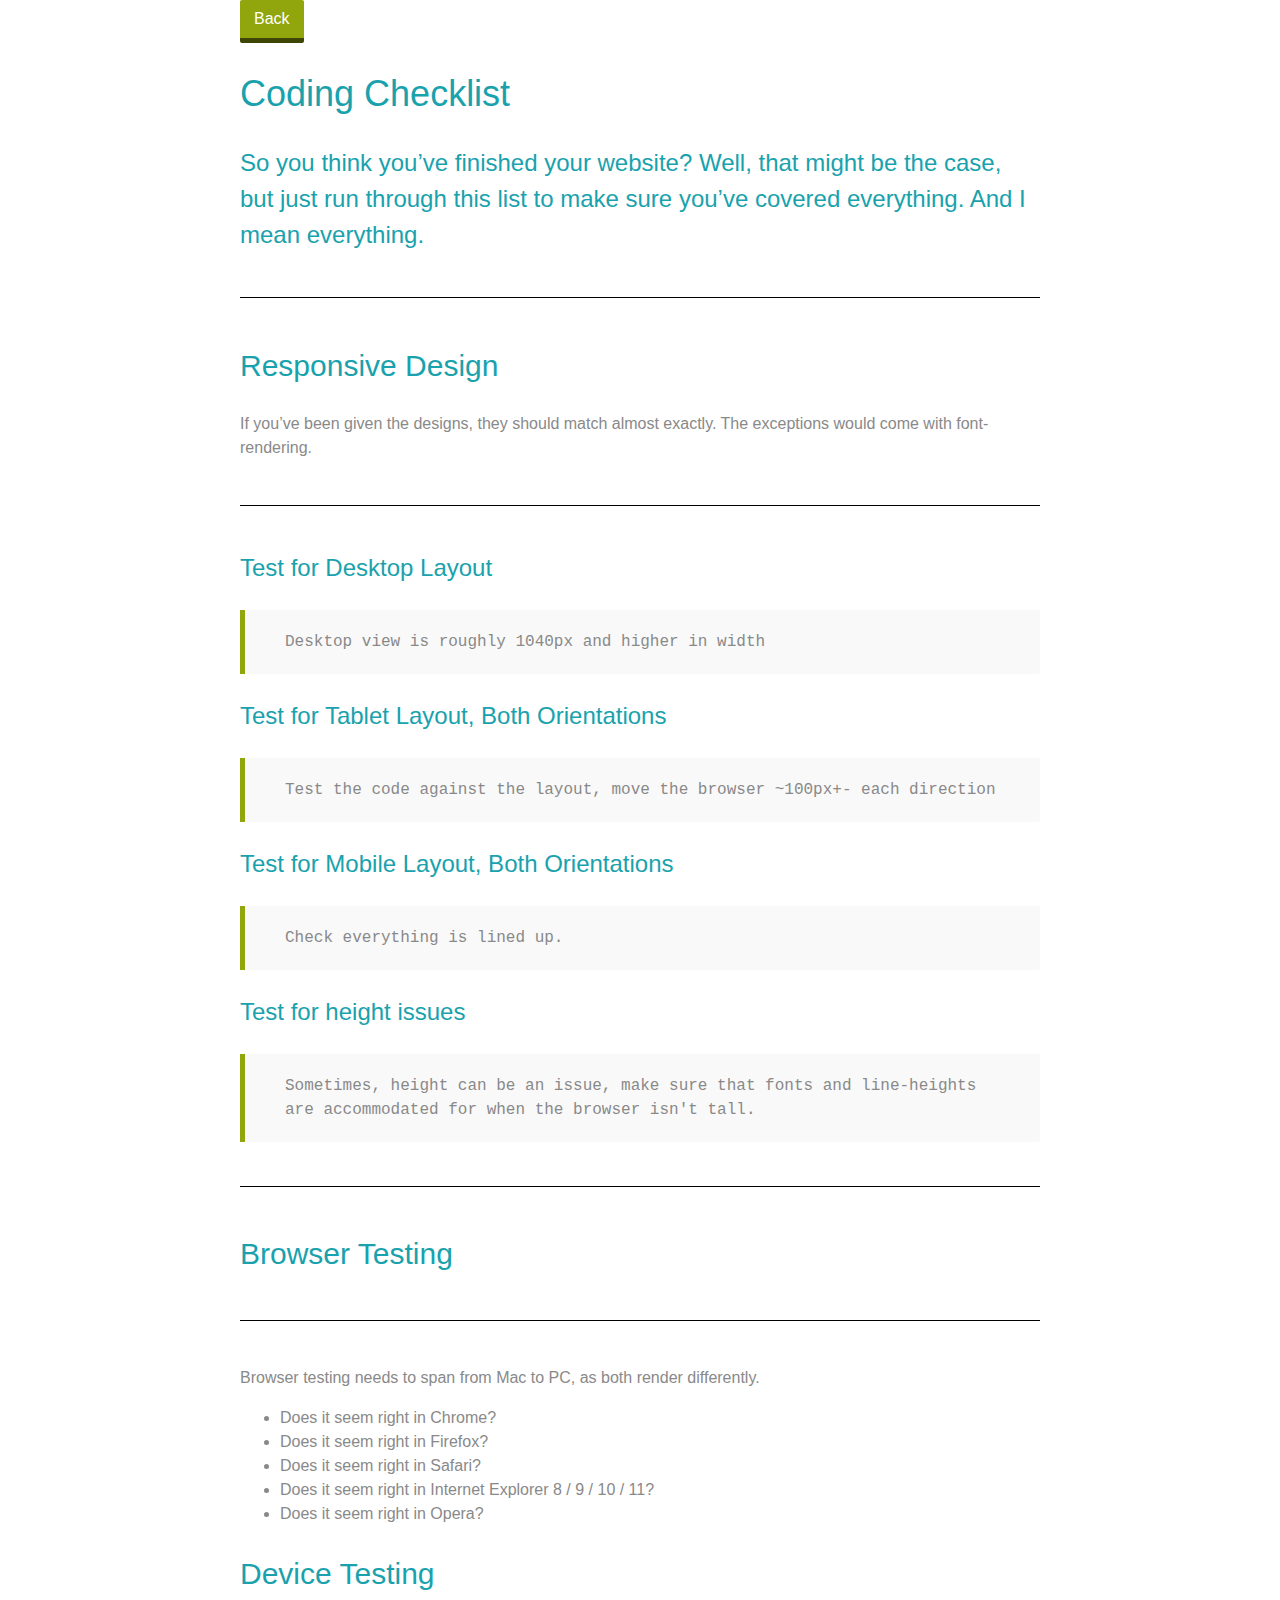
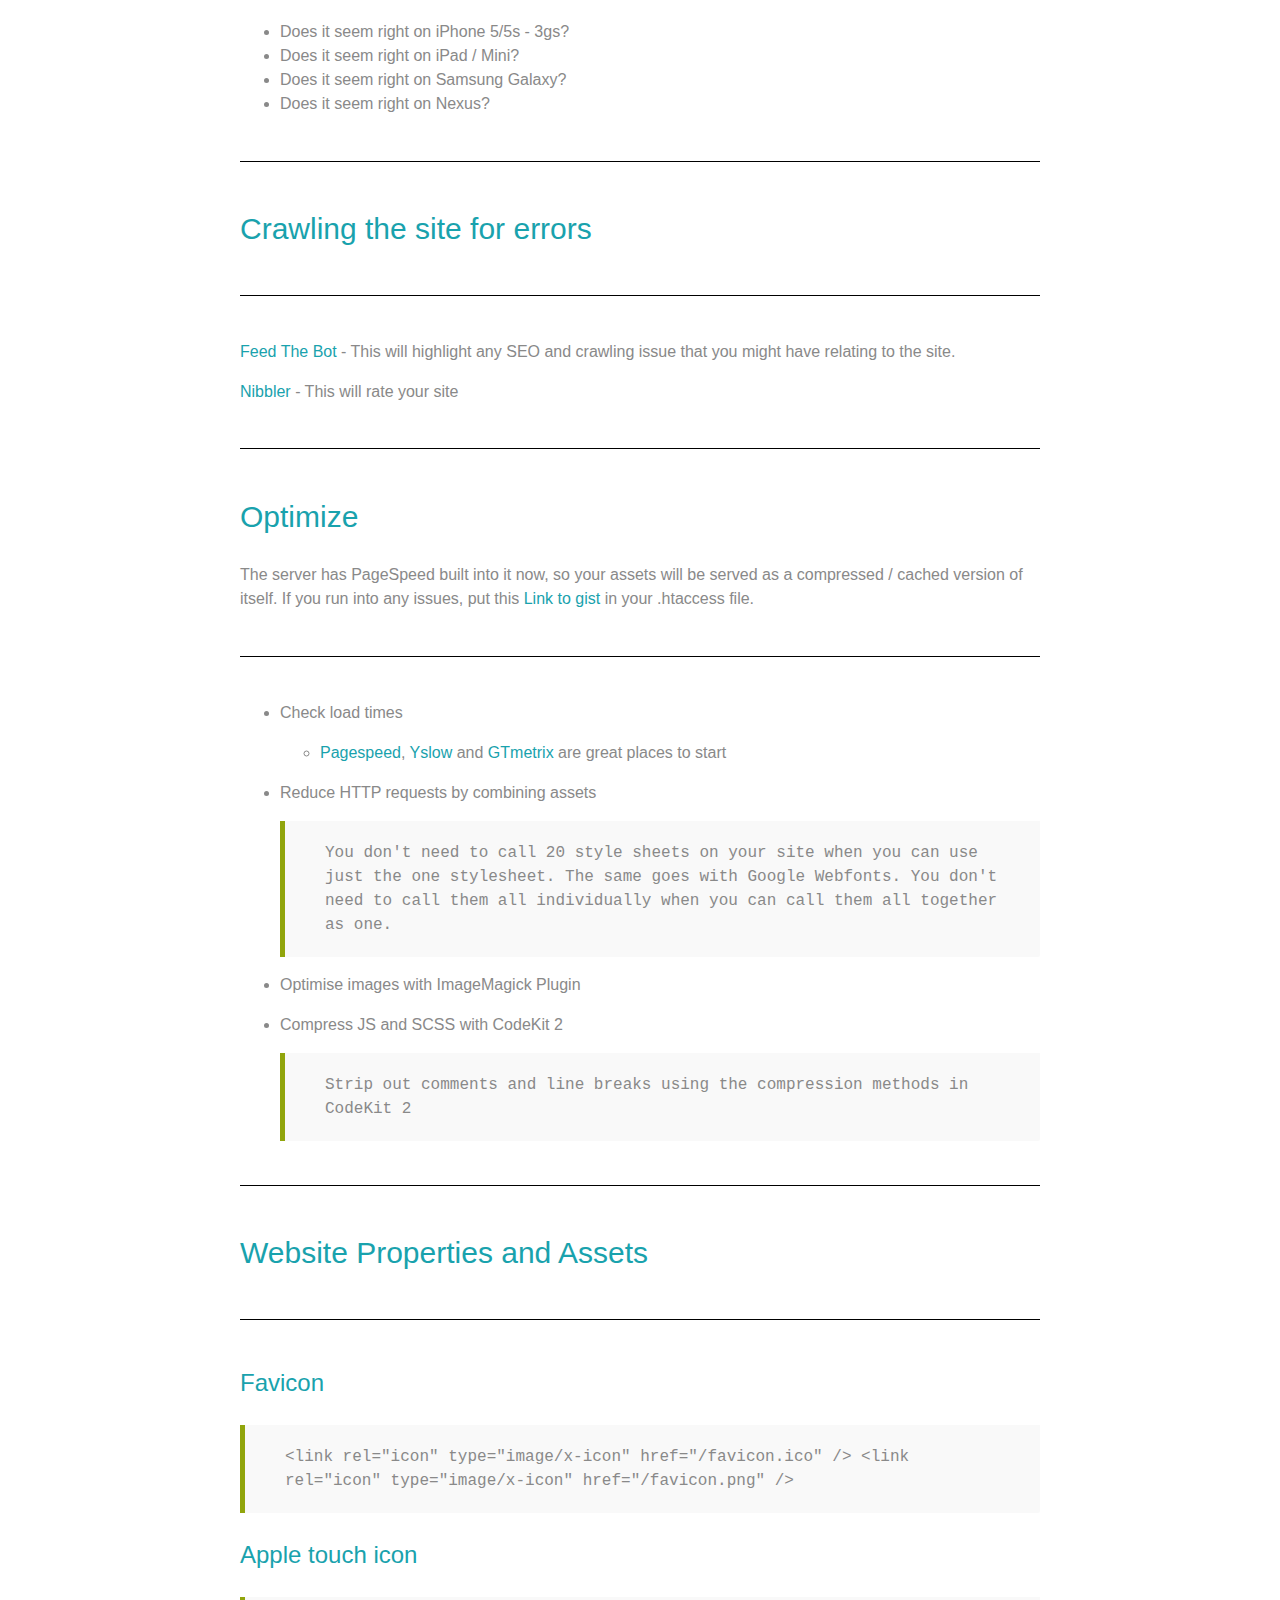
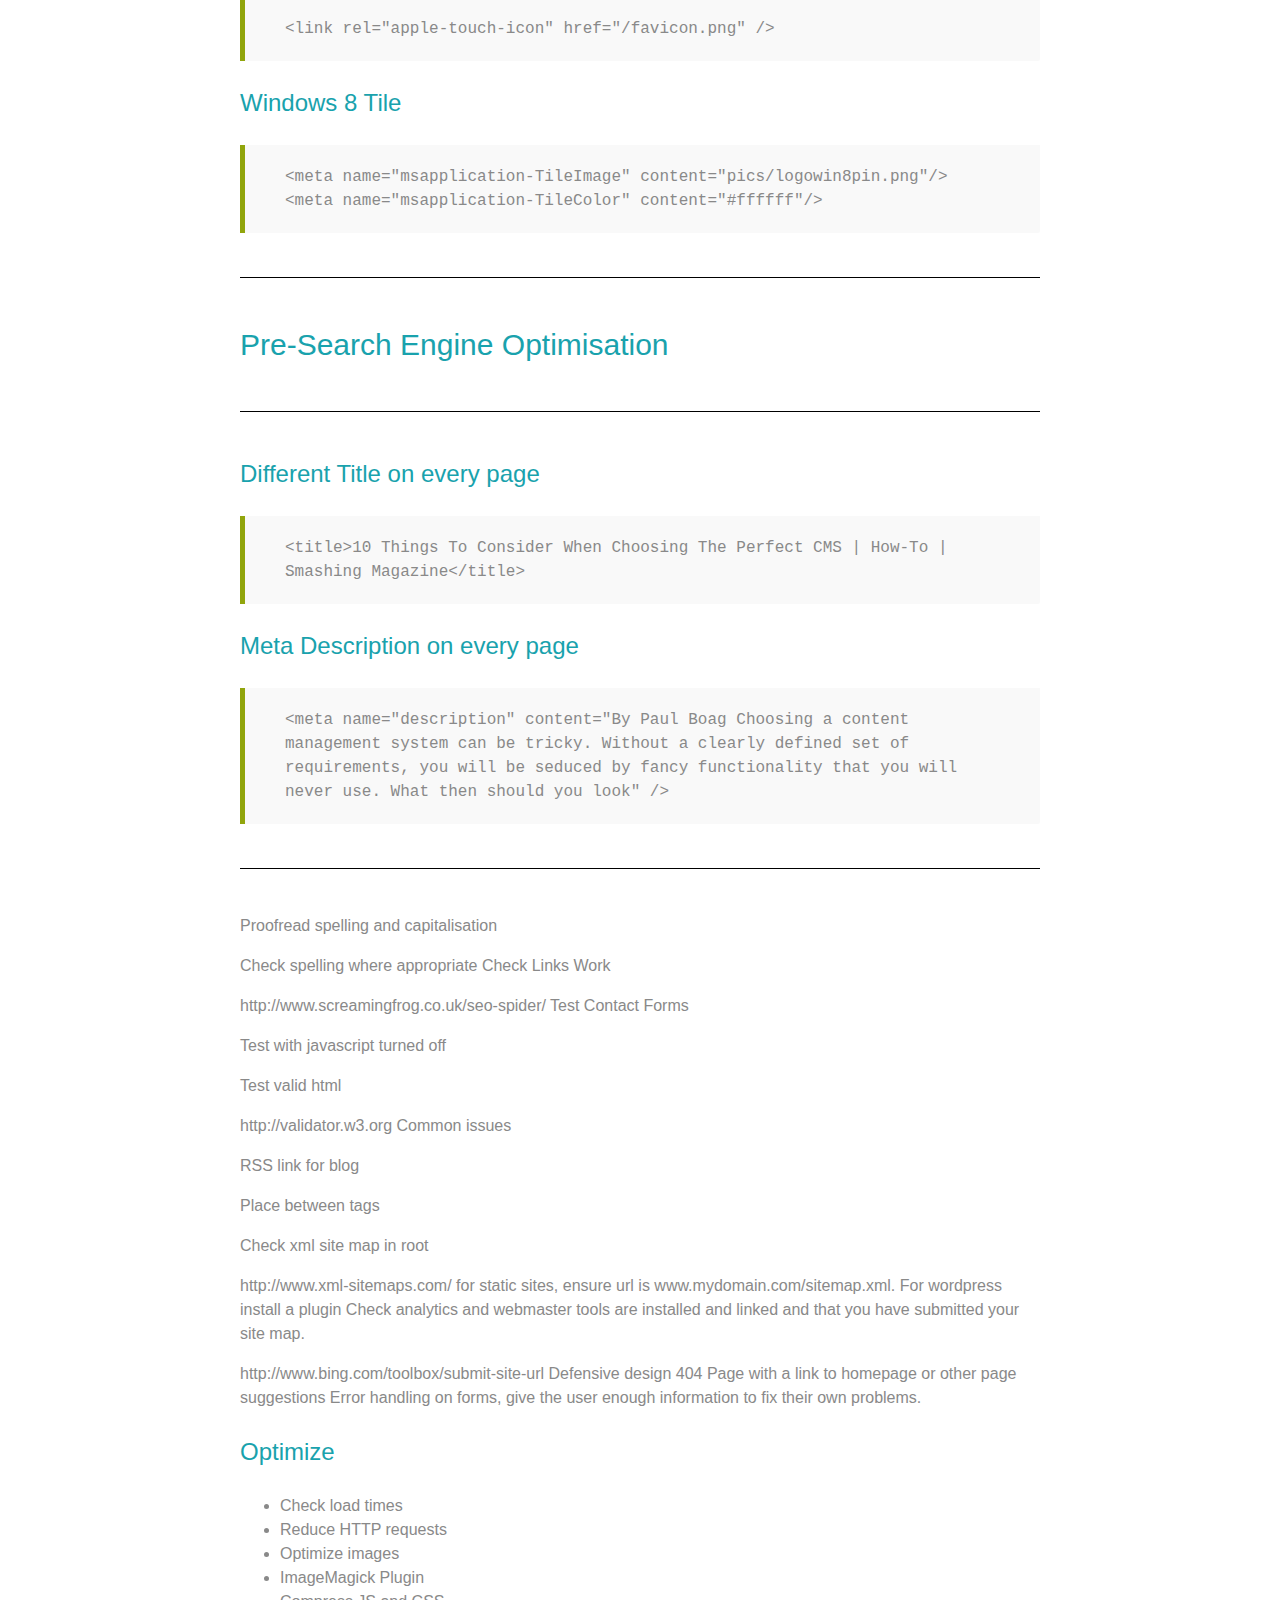
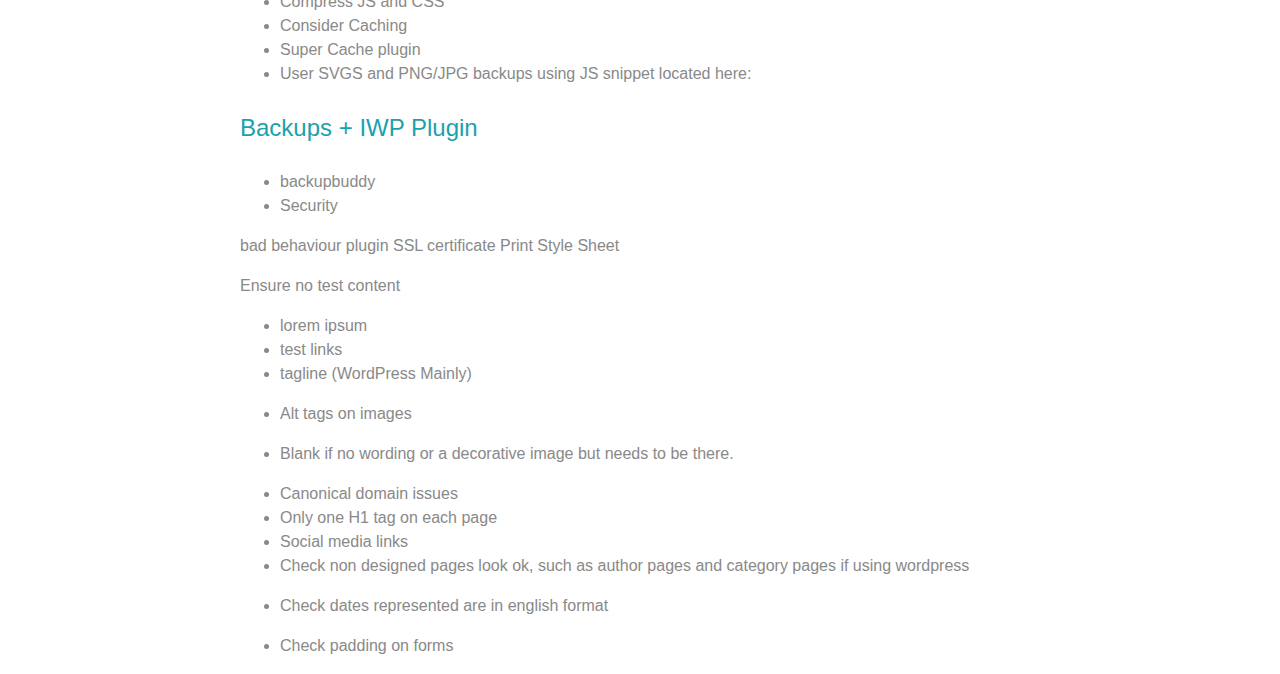
==== coder.html @ 2e2ac84c "Fixed the back link to point to subfolder instead of root" ====
<!doctype html>
<head>
	<meta charset="utf-8">
	
	<!-- Google Chrome Frame for IE -->
	<meta http-equiv="X-UA-Compatible" content="IE=edge,chrome=1">
	
	<title>Checklist | Designer | Coder</title>
	
	<!-- mobile meta (hooray!) -->
	<meta name="HandheldFriendly" content="True">
	<meta name="MobileOptimized" content="320">
	<meta name="viewport" content="width=device-width, initial-scale=1.0"/>
	
	<link rel="apple-touch-icon" href="/library/images/apple-icon-touch.png">
	<link rel="icon" href="/favicon.png">
	<!--[if IE]>
	  <link rel="shortcut icon" href="/favicon.ico">
	<![endif]-->
	<!-- or, set /favicon.ico for IE10 win -->
	<meta name="msapplication-TileColor" content="#f01d4f">
	<meta name="msapplication-TileImage" content="/library/images/win8-tile-icon.png">
	
	<style>
		/* This imports the styles into the header directly. No requests.*/
		/*! Made with Meat: http://forsvunnet.github.io/meat/  */
/******************************************************************
Site Name: MEAT
Author: Eivin + Andrew

Stylesheet: Main Stylesheet

Here's where the magic happens. Here, you'll see we are calling in
the separate media queries. The base mobile goes outside any query
and is called at the beginning, after that we call the rest
of the styles inside media queries.
******************************************************************/
/*********************
IMPORTING PARTIALS
These files are needed at the beginning so that we establish all
our mixins, functions, and variables that we'll be using across
the whole project.
*********************/
/* normalize.css 2012-07-07T09:50 UTC - http://github.com/necolas/normalize.css */
/* ==========================================================================
   HTML5 display definitions
   ========================================================================== */
/**
 * Correct `block` display not defined in IE 8/9.
 */
article,
aside,
details,
figcaption,
figure,
footer,
header,
hgroup,
main,
nav,
section,
summary {
  display: block; }

/**
 * Correct `inline-block` display not defined in IE 8/9.
 */
audio,
canvas,
video {
  display: inline-block; }

/**
 * Prevent modern browsers from displaying `audio` without controls.
 * Remove excess height in iOS 5 devices.
 */
audio:not([controls]) {
  display: none;
  height: 0; }

/**
 * Address `[hidden]` styling not present in IE 8/9.
 * Hide the `template` element in IE, Safari, and Firefox < 22.
 */
[hidden],
template {
  display: none; }

/* ==========================================================================
   Base
   ========================================================================== */
/**
 * 1. Set default font family to sans-serif.
 * 2. Prevent iOS text size adjust after orientation change, without disabling
 *    user zoom.
 */
html {
  font-family: sans-serif;
  /* 1 */
  -ms-text-size-adjust: 100%;
  /* 2 */
  -webkit-text-size-adjust: 100%;
  /* 2 */ }

/**
 * Remove default margin.
 */
body {
  margin: 0; }

/* ==========================================================================
   Links
   ========================================================================== */
/**
 * Remove the gray background color from active links in IE 10.
 */
a {
  background: transparent; }

/**
 * Address `outline` inconsistency between Chrome and other browsers.
 */
a:focus {
  outline: thin dotted; }

/**
 * Improve readability when focused and also mouse hovered in all browsers.
 */
a:active,
a:hover {
  outline: 0; }

/* ==========================================================================
   Typography
   ========================================================================== */
/**
 * Address variable `h1` font-size and margin within `section` and `article`
 * contexts in Firefox 4+, Safari 5, and Chrome.
 */
h1 {
  font-size: 2em;
  margin: 0.67em 0; }

/**
 * Address styling not present in IE 8/9, Safari 5, and Chrome.
 */
abbr[title] {
  border-bottom: 1px dotted; }

/**
 * Address style set to `bolder` in Firefox 4+, Safari 5, and Chrome.
 */
b,
strong,
.strong {
  font-weight: bold; }

/**
 * Address styling not present in Safari 5 and Chrome.
 */
dfn,
em,
.em {
  font-style: italic; }

/**
 * Address differences between Firefox and other browsers.
 */
hr {
  -moz-box-sizing: content-box;
  box-sizing: content-box;
  height: 0; }

/*
 * proper formatting (http://blog.fontdeck.com/post/9037028497/hyphens)
*/
p {
  -webkit-hyphens: auto;
  -epub-hyphens: auto;
  -moz-hyphens: auto;
  hyphens: auto; }

/*
 * Addresses margins set differently in IE6/7.
 */
pre {
  margin: 0; }

/**
 * Correct font family set oddly in Safari 5 and Chrome.
 */
code,
kbd,
pre,
samp {
  font-family: monospace, serif;
  font-size: 1em; }

/**
 * Improve readability of pre-formatted text in all browsers.
 */
pre {
  white-space: none; }

/**
 * Set consistent quote types.
 */
q {
  quotes: "\201C" "\201D" "\2018" "\2019"; }

/**
 * Address inconsistent and variable font size in all browsers.
 */
q:before,
q:after {
  content: '';
  content: none; }

small, .small {
  font-size: 75%; }

/**
 * Prevent `sub` and `sup` affecting `line-height` in all browsers.
 */
sub,
sup {
  font-size: 75%;
  line-height: 0;
  position: relative;
  vertical-align: baseline; }

sup {
  top: -0.5em; }

sub {
  bottom: -0.25em; }

/* ==========================================================================
  Lists
========================================================================== */
/*
 * Addresses margins set differently in IE6/7.
 */
dl,
menu,
ol,
ul {
  margin: 1em 0; }

dd {
  margin: 0; }

/*
 * Addresses paddings set differently in IE6/7.
 */
menu {
  padding: 0 0 0 40px; }

/*
 * Corrects list images handled incorrectly in IE7.
 */
nav ul,
nav ol {
  list-style: none;
  list-style-image: none; }

/* ==========================================================================
  Embedded content
========================================================================== */
/**
 * Remove border when inside `a` element in IE 8/9.
 */
img {
  border: 0; }

/**
 * Correct overflow displayed oddly in IE 9.
 */
svg:not(:root) {
  overflow: hidden; }

/* ==========================================================================
   Figures
   ========================================================================== */
/**
 * Address margin not present in IE 8/9 and Safari 5.
 */
figure {
  margin: 0; }

/* ==========================================================================
   Forms
   ========================================================================== */
/**
 * Define consistent border, margin, and padding.
 */
fieldset {
  border: 1px solid #c0c0c0;
  margin: 0 2px;
  padding: 0.35em 0.625em 0.75em; }

/**
 * 1. Correct `color` not being inherited in IE 8/9.
 * 2. Remove padding so people aren't caught out if they zero out fieldsets.
 */
legend {
  border: 0;
  /* 1 */
  padding: 0;
  /* 2 */ }

/**
 * 1. Correct font family not being inherited in all browsers.
 * 2. Correct font size not being inherited in all browsers.
 * 3. Address margins set differently in Firefox 4+, Safari 5, and Chrome.
 */
button,
input,
select,
textarea {
  font-family: inherit;
  /* 1 */
  font-size: 100%;
  /* 2 */
  margin: 0;
  /* 3 */ }

/**
 * Address Firefox 4+ setting `line-height` on `input` using `!important` in
 * the UA stylesheet.
 */
button,
input {
  line-height: normal; }

/**
 * Address inconsistent `text-transform` inheritance for `button` and `select`.
 * All other form control elements do not inherit `text-transform` values.
 * Correct `button` style inheritance in Chrome, Safari 5+, and IE 8+.
 * Correct `select` style inheritance in Firefox 4+ and Opera.
 */
button,
select {
  text-transform: none; }

/**
 * 1. Avoid the WebKit bug in Android 4.0.* where (2) destroys native `audio`
 *    and `video` controls.
 * 2. Correct inability to style clickable `input` types in iOS.
 * 3. Improve usability and consistency of cursor style between image-type
 *    `input` and others.
 */
button,
html input[type="button"],
input[type="reset"],
input[type="submit"] {
  -webkit-appearance: button;
  /* 2 */
  cursor: pointer;
  /* 3 */ }

/**
 * Re-set default cursor for disabled elements.
 */
button[disabled],
html input[disabled] {
  cursor: default; }

/**
 * 1. Address box sizing set to `content-box` in IE 8/9/10.
 * 2. Remove excess padding in IE 8/9/10.
 */
input[type="checkbox"],
input[type="radio"] {
  box-sizing: border-box;
  /* 1 */
  padding: 0;
  /* 2 */ }

/**
 * 1. Address `appearance` set to `searchfield` in Safari 5 and Chrome.
 * 2. Address `box-sizing` set to `border-box` in Safari 5 and Chrome
 *    (include `-moz` to future-proof).
 */
input[type="search"] {
  -webkit-appearance: textfield;
  /* 1 */
  -moz-box-sizing: content-box;
  -webkit-box-sizing: content-box;
  /* 2 */
  box-sizing: content-box; }

/**
 * Remove inner padding and search cancel button in Safari 5 and Chrome
 * on OS X.
 */
input[type="search"]::-webkit-search-cancel-button,
input[type="search"]::-webkit-search-decoration {
  -webkit-appearance: none; }

/**
 * Remove inner padding and border in Firefox 4+.
 */
button::-moz-focus-inner,
input::-moz-focus-inner {
  border: 0;
  padding: 0; }

/**
 * 1. Remove default vertical scrollbar in IE 8/9.
 * 2. Improve readability and alignment in all browsers.
 */
textarea {
  overflow: auto;
  /* 1 */
  vertical-align: top;
  /* 2 */ }

/* ==========================================================================
   Tables
   ========================================================================== */
/**
 * Remove most spacing between table cells.
 */
table {
  border-collapse: collapse;
  border-spacing: 0; }

* {
  -webkit-box-sizing: border-box;
  -moz-box-sizing: border-box;
  box-sizing: border-box; }

.image-replacement,
.ir {
  text-indent: 100%;
  white-space: nowrap;
  overflow: hidden; }

.clearfix, .cf {
  zoom: 1; }
  .clearfix:before, .clearfix:after, .cf:before, .cf:after {
    content: "";
    display: table; }
  .clearfix:after, .cf:after {
    clear: both; }

/*
use the best ampersand
http://simplebits.com/notebook/2008/08/14/ampersands-2/
*/
span.amp {
  font-family: Baskerville,'Goudy Old Style',Palatino,'Book Antiqua',serif !important;
  font-style: italic; }

/* Colours */
/******************************************************************
Site Name:
Author:

Stylesheet: Typography

Need to import a font or set of icons for your site? Drop them in
here or just use this to establish your typographical grid. Or not.
Do whatever you want to...GOSH!

Helpful Articles:
http://trentwalton.com/2012/06/19/fluid-type/
http://ia.net/blog/responsive-typography-the-basics/
http://alistapart.com/column/responsive-typography-is-a-physical-discipline

******************************************************************/
/*
The following is based of Typebase:
https://github.com/devinhunt/typebase.css
I've edited it a bit, but it's a nice starting point.
*/
/*********************************************
		T y p e k i t   O v e r w r i t e
		
	If you've used any fonts from typekit
	and you want to use them, plop them in here.

*********************************************/
/*
some nice typographical defaults
more here: http://www.newnet-soft.com/blog/csstypography
*/
p {
  -ms-word-break: break-all;
  -ms-word-wrap: break-all;
  word-break: break-word;
  word-break: break-word;
  -webkit-hyphens: auto;
  -moz-hyphens: auto;
  hyphens: auto;
  -webkit-hyphenate-before: 2;
  -webkit-hyphenate-after: 3;
  hyphenate-lines: 3;
  -webkit-font-feature-settings: "liga", "dlig";
  -moz-font-feature-settings: "liga=1, dlig=1";
  -ms-font-feature-settings: "liga", "dlig";
  -o-font-feature-settings: "liga", "dlig";
  font-feature-settings: "liga", "dlig"; }

/*********************************
	Text alignment in classes	
*********************************/
.text-left {
  text-align: left; }

.text-center {
  text-align: center; }

.text-right {
  text-align: right; }

.marginauto {
  margin: 0 auto !important;
  float: none !important; }

/******************************************************************
Site Name:
Author:

Stylesheet: Sass Functions

You can do a lot of really cool things in Sass. Functions help you
make repeated actions a lot easier. They are really similar to mixins,
but can be used for so much more.

Anyway, keep them all in here so it's easier to find when you're
looking for one.

For more info on functions, go here:
http://sass-lang.com/documentation/Sass/Script/Functions.html

******************************************************************/
/*********************
COLOR FUNCTIONS
These are helpful when you're working
with shadows and such things. It's essentially
a quicker way to write RGBA.

Example:
box-shadow: 0 0 4px black(0.3);
compiles to:
box-shadow: 0 0 4px rgba(0,0,0,0.3);
*********************/
/*********************
RESPONSIVE HELPER FUNCTION
If you're creating a responsive site, then
you've probably already read
Responsive Web Design: http://www.abookapart.com/products/responsive-web-design

Here's a nice little helper function for calculating
target / context
as mentioned in that book.

Example:
width: cp(650px, 1000px);
or
width: calc-percent(650px, 1000px);
both compile to:
width: 65%;
*********************/
/******************************************************************
Site Name: MEAT
Author: Eivin + Andrew

Stylesheet: Mixins & Constants Stylesheet

This is where you can take advantage of Sass' great features:
Mixins & Constants. I won't go in-depth on how they work exactly,
there are a few articles below that will help do that. What I will
tell you is that this will help speed up simple changes like
changing a color or adding CSS3 techniques gradients.

A WORD OF WARNING: It's very easy to overdo it here. Be careful and
remember less is more.

******************************************************************/
/*********************
CLEARFIXIN'
*********************/
.clearfix {
  zoom: 1; }
  .clearfix:before, .clearfix:after {
    content: "";
    display: table; }
  .clearfix:after {
    clear: both; }

.vertical {
  position: absolute;
  top: 50%;
  -webkit-transform: translateY(-50%);
  -moz-transform: translateY(-50%);
  -o-transform: translateY(-50%);
  -ms-transform: translateY(-50%);
  transform: translateY(-50%); }

/*********************
TOOLS
*********************/
* {
  -webkit-box-sizing: border-box;
  -moz-box-sizing: border-box;
  box-sizing: border-box; }

.image-replacement {
  text-indent: 100%;
  white-space: nowrap;
  overflow: hidden; }

/*********************
TRANSITION
*********************/
/*
I totally rewrote this to be cleaner and easier to use.
You'll need to be using Sass 3.2+ for these to work.
Thanks to @anthonyshort for the inspiration on these.
USAGE: @include transition(all 0.2s ease-in-out);
*/
/*********************
CSS3 GRADIENTS
Be careful with these since they can
really slow down your CSS. Don't overdo it.
*********************/
/* @include css-gradient(#dfdfdf,#f8f8f8); */
/*********************
BOX SIZING
*********************/
/* @include box-sizing(border-box); */
/* NOTE: value of "padding-box" is only supported in Gecko. So
probably best not to use it. I mean, were you going to anyway? */
/*********************
Text Overflow
*********************/
/*********************
Background colour based on brightness
*********************/
/******************************************************************
Site Name: MEAT
Author: Eivin + Andrew

Stylesheet: Grid Stylesheet

I've seperated the grid so you can swap it out easily. It's
called at the top the style.scss stylesheet.

There are a ton of grid solutions out there. You should definitely
experiment with your own. Here are some recommendations:

http://gridsetapp.com - Love this site. Responsive Grids made easy.
http://susy.oddbird.net/ - Grids using Compass. Very elegant.
http://gridpak.com/ - Create your own responsive grid.

The grid below is a combination of the 1140 grid and Twitter Boostrap. 
I liked 1140 but Boostrap's grid was way more detailed so I merged them 
together, let's see how this works out. If you want to use 1140, the original 
values are commented out on each line.

******************************************************************/
/********************************************
			   G R I D  M A T H

	Math. A bunch of it. This is the math
	that makes the grid. Math can change
	in here to completely change the whole
	layout of your site. 
			  
********************************************/
.onecol {
  width: 5.79694%;
  width: calc((99.95% - 11rem) / 12); }

.twocol {
  width: 14.35631%;
  width: calc((99.95% - 5rem) / 6); }

.threecol {
  width: 22.91568%;
  width: calc((99.95% - 3rem) / 4); }

.fourcol {
  width: 31.47505%;
  width: calc((99.95% - 2rem) / 3); }

.fivecol {
  width: 40.03442%;
  width: calc((99.95% - 1.4rem) / 2.4); }

.sixcol {
  width: 48.59378%;
  width: calc((99.95% - 1rem) / 2); }

.sevencol {
  width: 57.15315%;
  width: calc((99.95% - 0.71429rem) / 1.71429); }

.eightcol {
  width: 65.71252%;
  width: calc((99.95% - 0.5rem) / 1.5); }

.ninecol {
  width: 74.27189%;
  width: calc((99.95% - 0.33333rem) / 1.33333); }

.tencol {
  width: 82.83126%;
  width: calc((99.95% - 0.2rem) / 1.2); }

.elevencol {
  width: 91.39063%;
  width: calc((99.95% - 0.09091rem) / 1.09091); }

.twelvecol {
  width: 99.95%;
  width: calc((99.95% - 0rem) / 1); }

/*	//This is how i've been using responsive widths, you're able to overwrite these per stylesheet

	article {
		width: col_width(6);
		width: col_width(6, true);
		
		float: left;
		margin-left: $gutter;
		margin-left: calc(1rem * 1);	
			
		&.first{ margin-left: 0;}
		&.last{ float: right;}
	}
*/
.onecol, .twocol, .threecol, .fourcol, .fivecol, .sixcol, .sevencol, .eightcol, .ninecol, .tencol, .elevencol, .twelvecol, .fifthcol, .threefifth {
  position: relative;
  float: left;
  margin-left: 2.76243%;
  margin-left: calc(1rem * 1); }

.first {
  margin-left: 0; }

.last {
  float: right; }

.gutter-top {
  margin-top: 2.76243%;
  margin-top: calc(1rem * 1); }

.gutter-bottom {
  margin-bottom: 2.76243%;
  margin-bottom: calc(1rem * 1); }

/*********************
IMPORTING MODULES
Modules are reusable blocks or elements we use throughout the project.
We can break them up as much as we want or just keep them all in one.
I mean, you can do whatever you want. The world is your oyster. Unless
you hate oysters, then the world is your peanut butter & jelly sandwich.
*********************/
/********************************************
			   A N I M A T I C S

	This is where all those lovely things
	bourbon does can be kept, a place where
	mixins and animation styles can be defined,
	without including a whole library.

********************************************/
/********************************************
				B O U R B O N

	Note: If you don't know what you
	do and don't want, just uncomment
	bourbon below and just enjoy life
	with a glass of bourbon.

********************************************/
/******************************************************************
Site Name:
Author:

Stylesheet: Alert Styles

If you want to use these alerts in your design, you can. If not,
you can just remove this stylesheet.

******************************************************************/
.alert-help, .alert-info, .alert-error, .alert-success {
  padding: 5px 18px;
  border: 1px solid;
  color: white; }

.alert-help {
  border-color: #e8d71c;
  background: #eadb33; }

.alert-info {
  border-color: #1d8dc0;
  background: #209dd6; }

.alert-error {
  border-color: #aa2e2e;
  background: #be3333; }

.alert-success {
  border-color: #96b31f;
  background: #a8c923; }

/******************************************************************
Site Name:
Author:

Stylesheet: Button Styles

Buttons are a pretty important part of your site's style, so it's
important to have a consistent baseline for them. Use this stylesheet
to create all kinds of buttons.

Helpful Links:
http://galp.in/blog/2011/08/02/the-ui-guide-part-1-buttons/

******************************************************************/
/*********************
BUTTON DEFAULTS
We're gonna use a placeholder selector here
so we can use common styles. We then use this
to load up the defaults in all our buttons.

Here's a quick video to show how it works:
http://www.youtube.com/watch?v=hwdVpKiJzac

*********************/
/************************************
		B U T T O N   C O L O U R S
	
	This mixin gives you a button in any
	colour that you want. It then decides
	if the background is dark or light and
	gives you white or dark grey text colour.


*************************************/
.button, a.button {
  background: #19a2ad;
  border: none;
  border-bottom: 5px solid #0c4f54;
  border-radius: 2px;
  text-indent: 0;
  display: inline-block;
  font-weight: normal;
  font-style: normal;
  text-decoration: none;
  text-align: center;
  cursor: pointer;
  padding: 7px 14px;
  outline: none;
  -webkit-font-smoothing: antialiased;
  /**********************************
   This determines the background colour
   in a greyscale manner, if it's lighter
   than 40% lightness, the text colour
   becomes dark to compensate.
  **********************************/
  color: white;
  color: white !important; }
  .button:hover, .button:focus, .button:active, .button:vistied, a.button:hover, a.button:focus, a.button:active, a.button:vistied {
    color: white !important; }
  .button:hover, a.button:hover {
    background: #1cb7c3; }
  .button:active, a.button:active {
    background: #137880;
    box-shadow: inset 0px 10px 5px -7px #0c4f54;
    position: relative;
    top: 4px;
    margin-bottom: 4px;
    border-bottom-width: 1px; }
  .button:visited, a.button:visited {
    background: #19a2ad;
    border-bottom-color: #0c4f54; }

.button.highlight, a.button.highlight {
  background: #91a50c;
  border: none;
  border-bottom: 5px solid #3d4605;
  border-radius: 2px;
  text-indent: 0;
  display: inline-block;
  font-weight: normal;
  font-style: normal;
  text-decoration: none;
  text-align: center;
  cursor: pointer;
  padding: 7px 14px;
  outline: none;
  -webkit-font-smoothing: antialiased;
  /**********************************
   This determines the background colour
   in a greyscale manner, if it's lighter
   than 40% lightness, the text colour
   becomes dark to compensate.
  **********************************/
  color: white;
  color: white !important; }
  .button.highlight:hover, .button.highlight:focus, .button.highlight:active, .button.highlight:vistied, a.button.highlight:hover, a.button.highlight:focus, a.button.highlight:active, a.button.highlight:vistied {
    color: white !important; }
  .button.highlight:hover, a.button.highlight:hover {
    background: #a6bd0e; }
  .button.highlight:active, a.button.highlight:active {
    background: #677509;
    box-shadow: inset 0px 10px 5px -7px #3d4605;
    position: relative;
    top: 4px;
    margin-bottom: 4px;
    border-bottom-width: 1px; }
  .button.highlight:visited, a.button.highlight:visited {
    background: #91a50c;
    border-bottom-color: #3d4605; }

.button.white, a.button.white {
  background: white;
  border: none;
  border-bottom: 5px solid #cccccc;
  border-radius: 2px;
  text-indent: 0;
  display: inline-block;
  font-weight: normal;
  font-style: normal;
  text-decoration: none;
  text-align: center;
  cursor: pointer;
  padding: 7px 14px;
  outline: none;
  -webkit-font-smoothing: antialiased;
  /**********************************
   This determines the background colour
   in a greyscale manner, if it's lighter
   than 40% lightness, the text colour
   becomes dark to compensate.
  **********************************/
  color: white;
  color: #555555 !important; }
  .button.white:hover, .button.white:focus, .button.white:active, .button.white:vistied, a.button.white:hover, a.button.white:focus, a.button.white:active, a.button.white:vistied {
    color: #555555 !important; }
  .button.white:hover, a.button.white:hover {
    background: white; }
  .button.white:active, a.button.white:active {
    background: #e6e6e6;
    box-shadow: inset 0px 10px 5px -7px #cccccc;
    position: relative;
    top: 4px;
    margin-bottom: 4px;
    border-bottom-width: 1px; }
  .button.white:visited, a.button.white:visited {
    background: white;
    border-bottom-color: #cccccc; }

.button.black, a.button.black {
  background: black;
  border: none;
  border-bottom: 5px solid black;
  border-radius: 2px;
  text-indent: 0;
  display: inline-block;
  font-weight: normal;
  font-style: normal;
  text-decoration: none;
  text-align: center;
  cursor: pointer;
  padding: 7px 14px;
  outline: none;
  -webkit-font-smoothing: antialiased;
  /**********************************
   This determines the background colour
   in a greyscale manner, if it's lighter
   than 40% lightness, the text colour
   becomes dark to compensate.
  **********************************/
  color: white;
  color: white !important; }
  .button.black:hover, .button.black:focus, .button.black:active, .button.black:vistied, a.button.black:hover, a.button.black:focus, a.button.black:active, a.button.black:vistied {
    color: white !important; }
  .button.black:hover, a.button.black:hover {
    background: #0d0d0d; }
  .button.black:active, a.button.black:active {
    background: black;
    box-shadow: inset 0px 10px 5px -7px black;
    position: relative;
    top: 4px;
    margin-bottom: 4px;
    border-bottom-width: 1px; }
  .button.black:visited, a.button.black:visited {
    background: black;
    border-bottom-color: black; }

.button.compliment, a.button.compliment {
  background: #200ca5;
  border: none;
  border-bottom: 5px solid #0e0546;
  border-radius: 2px;
  text-indent: 0;
  display: inline-block;
  font-weight: normal;
  font-style: normal;
  text-decoration: none;
  text-align: center;
  cursor: pointer;
  padding: 7px 14px;
  outline: none;
  -webkit-font-smoothing: antialiased;
  /**********************************
   This determines the background colour
   in a greyscale manner, if it's lighter
   than 40% lightness, the text colour
   becomes dark to compensate.
  **********************************/
  color: white;
  color: white !important; }
  .button.compliment:hover, .button.compliment:focus, .button.compliment:active, .button.compliment:vistied, a.button.compliment:hover, a.button.compliment:focus, a.button.compliment:active, a.button.compliment:vistied {
    color: white !important; }
  .button.compliment:hover, a.button.compliment:hover {
    background: #250ebd; }
  .button.compliment:active, a.button.compliment:active {
    background: #170975;
    box-shadow: inset 0px 10px 5px -7px #0e0546;
    position: relative;
    top: 4px;
    margin-bottom: 4px;
    border-bottom-width: 1px; }
  .button.compliment:visited, a.button.compliment:visited {
    background: #200ca5;
    border-bottom-color: #0e0546; }

/******************************************************************
Site Name:
Author:

Stylesheet: Form Styles

We put all the form and button styles in here to setup a consistent
look. If we need to customize them, we can do this in the main
stylesheets and just override them. Easy Peasy.

You're gonna see a few data-uri thingies down there. If you're not
sure what they are, check this link out:
http://css-tricks.com/data-uris/
If you want to create your own, use this helpful link:
http://websemantics.co.uk/online_tools/image_to_data_uri_convertor/

******************************************************************/
/*********************
INPUTS
*********************/
input[type="text"],
input[type="password"],
input[type="datetime"],
input[type="datetime-local"],
input[type="date"],
input[type="month"],
input[type="time"],
input[type="week"],
input[type="number"],
input[type="email"],
input[type="url"],
input[type="search"],
input[type="tel"],
input[type="color"],
select,
textarea,
.field {
  display: block;
  height: 40px;
  line-height: 40px;
  padding: 0 12px;
  margin-bottom: 14px;
  font-size: 1em;
  color: #555555;
  border-radius: 3px;
  vertical-align: middle;
  box-shadow: none;
  border: 0;
  width: 100%;
  max-width: 400px;
  font-family: "museo-slab", "Helvetica Neue", Helvetica, Arial, sans-serif;
  background-color: #aaaaaa;
  -webkit-transition: background-color 0.24s ease-in-out;
  -transition: background-color 0.24s ease-in-out;
  transition: background-color 0.24s ease-in-out; }
  input[type="text"]:focus, input[type="text"]:active,
  input[type="password"]:focus,
  input[type="password"]:active,
  input[type="datetime"]:focus,
  input[type="datetime"]:active,
  input[type="datetime-local"]:focus,
  input[type="datetime-local"]:active,
  input[type="date"]:focus,
  input[type="date"]:active,
  input[type="month"]:focus,
  input[type="month"]:active,
  input[type="time"]:focus,
  input[type="time"]:active,
  input[type="week"]:focus,
  input[type="week"]:active,
  input[type="number"]:focus,
  input[type="number"]:active,
  input[type="email"]:focus,
  input[type="email"]:active,
  input[type="url"]:focus,
  input[type="url"]:active,
  input[type="search"]:focus,
  input[type="search"]:active,
  input[type="tel"]:focus,
  input[type="tel"]:active,
  input[type="color"]:focus,
  input[type="color"]:active,
  select:focus,
  select:active,
  textarea:focus,
  textarea:active,
  .field:focus,
  .field:active {
    background-color: #b4b4b4; }
  input[type="text"].error, input[type="text"].is-invalid,
  input[type="password"].error,
  input[type="password"].is-invalid,
  input[type="datetime"].error,
  input[type="datetime"].is-invalid,
  input[type="datetime-local"].error,
  input[type="datetime-local"].is-invalid,
  input[type="date"].error,
  input[type="date"].is-invalid,
  input[type="month"].error,
  input[type="month"].is-invalid,
  input[type="time"].error,
  input[type="time"].is-invalid,
  input[type="week"].error,
  input[type="week"].is-invalid,
  input[type="number"].error,
  input[type="number"].is-invalid,
  input[type="email"].error,
  input[type="email"].is-invalid,
  input[type="url"].error,
  input[type="url"].is-invalid,
  input[type="search"].error,
  input[type="search"].is-invalid,
  input[type="tel"].error,
  input[type="tel"].is-invalid,
  input[type="color"].error,
  input[type="color"].is-invalid,
  select.error,
  select.is-invalid,
  textarea.error,
  textarea.is-invalid,
  .field.error,
  .field.is-invalid {
    color: #be3333;
    border-color: #be3333;
    background-color: white;
    background-position: 99% center;
    background-repeat: no-repeat;
    background-image: url([data-uri]);
    outline-color: #be3333; }
  input[type="text"].success, input[type="text"].is-valid,
  input[type="password"].success,
  input[type="password"].is-valid,
  input[type="datetime"].success,
  input[type="datetime"].is-valid,
  input[type="datetime-local"].success,
  input[type="datetime-local"].is-valid,
  input[type="date"].success,
  input[type="date"].is-valid,
  input[type="month"].success,
  input[type="month"].is-valid,
  input[type="time"].success,
  input[type="time"].is-valid,
  input[type="week"].success,
  input[type="week"].is-valid,
  input[type="number"].success,
  input[type="number"].is-valid,
  input[type="email"].success,
  input[type="email"].is-valid,
  input[type="url"].success,
  input[type="url"].is-valid,
  input[type="search"].success,
  input[type="search"].is-valid,
  input[type="tel"].success,
  input[type="tel"].is-valid,
  input[type="color"].success,
  input[type="color"].is-valid,
  select.success,
  select.is-valid,
  textarea.success,
  textarea.is-valid,
  .field.success,
  .field.is-valid {
    color: #a8c923;
    border-color: #a8c923;
    background-color: white;
    background-position: 99% center;
    background-repeat: no-repeat;
    background-image: url([data-uri]);
    outline-color: #a8c923; }
  input[type="text"][disabled], input[type="text"].is-disabled,
  input[type="password"][disabled],
  input[type="password"].is-disabled,
  input[type="datetime"][disabled],
  input[type="datetime"].is-disabled,
  input[type="datetime-local"][disabled],
  input[type="datetime-local"].is-disabled,
  input[type="date"][disabled],
  input[type="date"].is-disabled,
  input[type="month"][disabled],
  input[type="month"].is-disabled,
  input[type="time"][disabled],
  input[type="time"].is-disabled,
  input[type="week"][disabled],
  input[type="week"].is-disabled,
  input[type="number"][disabled],
  input[type="number"].is-disabled,
  input[type="email"][disabled],
  input[type="email"].is-disabled,
  input[type="url"][disabled],
  input[type="url"].is-disabled,
  input[type="search"][disabled],
  input[type="search"].is-disabled,
  input[type="tel"][disabled],
  input[type="tel"].is-disabled,
  input[type="color"][disabled],
  input[type="color"].is-disabled,
  select[disabled],
  select.is-disabled,
  textarea[disabled],
  textarea.is-disabled,
  .field[disabled],
  .field.is-disabled {
    cursor: not-allowed;
    border-color: #cfcfcf;
    opacity: 0.6; }
    input[type="text"][disabled]:focus, input[type="text"][disabled]:active, input[type="text"].is-disabled:focus, input[type="text"].is-disabled:active,
    input[type="password"][disabled]:focus,
    input[type="password"][disabled]:active,
    input[type="password"].is-disabled:focus,
    input[type="password"].is-disabled:active,
    input[type="datetime"][disabled]:focus,
    input[type="datetime"][disabled]:active,
    input[type="datetime"].is-disabled:focus,
    input[type="datetime"].is-disabled:active,
    input[type="datetime-local"][disabled]:focus,
    input[type="datetime-local"][disabled]:active,
    input[type="datetime-local"].is-disabled:focus,
    input[type="datetime-local"].is-disabled:active,
    input[type="date"][disabled]:focus,
    input[type="date"][disabled]:active,
    input[type="date"].is-disabled:focus,
    input[type="date"].is-disabled:active,
    input[type="month"][disabled]:focus,
    input[type="month"][disabled]:active,
    input[type="month"].is-disabled:focus,
    input[type="month"].is-disabled:active,
    input[type="time"][disabled]:focus,
    input[type="time"][disabled]:active,
    input[type="time"].is-disabled:focus,
    input[type="time"].is-disabled:active,
    input[type="week"][disabled]:focus,
    input[type="week"][disabled]:active,
    input[type="week"].is-disabled:focus,
    input[type="week"].is-disabled:active,
    input[type="number"][disabled]:focus,
    input[type="number"][disabled]:active,
    input[type="number"].is-disabled:focus,
    input[type="number"].is-disabled:active,
    input[type="email"][disabled]:focus,
    input[type="email"][disabled]:active,
    input[type="email"].is-disabled:focus,
    input[type="email"].is-disabled:active,
    input[type="url"][disabled]:focus,
    input[type="url"][disabled]:active,
    input[type="url"].is-disabled:focus,
    input[type="url"].is-disabled:active,
    input[type="search"][disabled]:focus,
    input[type="search"][disabled]:active,
    input[type="search"].is-disabled:focus,
    input[type="search"].is-disabled:active,
    input[type="tel"][disabled]:focus,
    input[type="tel"][disabled]:active,
    input[type="tel"].is-disabled:focus,
    input[type="tel"].is-disabled:active,
    input[type="color"][disabled]:focus,
    input[type="color"][disabled]:active,
    input[type="color"].is-disabled:focus,
    input[type="color"].is-disabled:active,
    select[disabled]:focus,
    select[disabled]:active,
    select.is-disabled:focus,
    select.is-disabled:active,
    textarea[disabled]:focus,
    textarea[disabled]:active,
    textarea.is-disabled:focus,
    textarea.is-disabled:active,
    .field[disabled]:focus,
    .field[disabled]:active,
    .field.is-disabled:focus,
    .field.is-disabled:active {
      background-color: #209dd6; }

textarea {
  max-width: 100%;
  min-height: 120px;
  line-height: 1.5em; }

select {
  -webkit-appearance: none;
  /* 1 */
  background-image: url([data-uri]);
  background-repeat: no-repeat;
  background-position: 97.5% center; }

/*
BASE (MOBILE) SIZE
This are the mobile styles. It's what people see on their phones. If
you set a great foundation, you won't need to add too many styles in
the other stylesheets. Remember, keep it light: Speed is Important.
*/
/******************************************************************
Site Name: MEAT
Author: Eivin + Andrew

Stylesheet: Base Mobile Stylesheet

Be light and don't over style since everything here will be
loaded by mobile devices. You want to keep it as minimal as
possible. This is called at the top of the main stylsheet
and will be used across all viewports.

******************************************************************/
/*********************
GENERAL STYLES
*********************/
/*************************************************
	We include the grid for when you're 
	using the lowest file, you might still
	want to use this in the base, the 481 etc
*************************************************/
/********************************************
			   G R I D  M A T H

	Math. A bunch of it. This is the math
	that makes the grid. Math can change
	in here to completely change the whole
	layout of your site. 
			  
********************************************/
body {
  background: white;
  -webkit-font-smoothing: antialiased; }

.wrap {
  width: 96%;
  margin: 0 auto; }

/*********************
HEADING STYLES - Type
*********************/
h1, h2, h3, h4, h5, h6 {
  text-rendering: optimizelegibility;
  color: #19a2ad;
  font-weight: 300; }

h1, .h1 {
  font-size: 24px;
  font-size: 1.5rem;
  font-weight: 500; }

h2, .h2 {
  font-size: 21px;
  font-size: 1.3125rem;
  font-weight: 500; }

h3, .h3 {
  font-size: 19.2px;
  font-size: 1.2rem; }

h4, .h4 {
  font-size: 17.6px;
  font-size: 1.1rem; }

h5, .h5 {
  font-size: 16px;
  font-size: 1rem; }

h6, .h6 {
  font-size: 12px;
  font-size: 0.75rem; }

pre {
  background: #f9f9f9;
  border-left: 5px solid #91a50c;
  border-radius: 0 0 2px;
  display: block;
  padding: 20px 40px;
  white-space: normal; }

/*********************
TEXT BODY STYLES
*********************/
body {
  font-family: "museo-slab", "Helvetica Neue", Helvetica, Arial, sans-serif;
  font-size: 80%;
  line-height: 1.6;
  color: #898989;
  font-weight: 400; }

b, strong {
  font-weight: 500; }

/*********************
SEPARATION STYLES
*********************/
hr {
  margin: 5.52486% 0;
  border: 0;
  border-bottom: 1px solid black; }

/*********************
LINK STYLES
*********************/
a {
  color: #19a2ad;
  text-decoration: none;
  /* on hover */
  /* on click */
  /* mobile tap color */ }
  a:hover, a:focus {
    color: #137c85; }
  a:link {
    -webkit-tap-highlight-color: rgba(0, 0, 0, 0.3); }

/*********************
IMG STYLES
*********************/
.img {
  vertical-align: bottom; }

/*********************
LOGO STYLES
*********************/
#logo {
  display: block;
  text-align: center;
  width: 80%; }
  #logo a {
    border-bottom: 0; }
  #logo img {
    max-width: 100%;
    height: auto;
    margin: 0 auto; }

/*********************
NAVIGATION AND MENUS
*********************/
/*
all navs have a .nav class applied via
the wp_menu function; this is so we can
easily write one group of styles for
the navs on the site so our css is cleaner
and more scalable.
*/
/*********************
MOBILE DROPDOWN NAVIGATION STYLES
*********************/
.clickable {
  margin: 0;
  color: #686868;
  cursor: pointer;
  position: relative;
  padding: 20px 8px 0;
  float: right;
  width: 18%;
  position: absolute;
  top: 0;
  right: 0; }

.menu-icon {
  margin-top: 0px;
  padding: 0 4px; }
  .menu-icon div {
    height: 4px;
    width: 100%;
    margin-bottom: 5px;
    border-radius: 1px;
    background: #686868; }
  .menu-icon:after {
    content: "Menu";
    font-size: 12px;
    font-size: 0.75rem;
    text-transform: uppercase;
    font-family: "museo-slab", "Helvetica Neue", Helvetica, Arial, sans-serif;
    display: block;
    text-align: center; }

/*********************************** 
	Make the header nav relative so
	the aboluste menu stays put
***********************************/
.header nav {
  position: relative; }

/*********************
NAVIGATION STYLES
*********************/
.nav {
  border-top: 1px solid #898989;
  margin: 0;
  font-family: "museo-slab", "Helvetica Neue", Helvetica, Arial, sans-serif;
  /* end .menu li */ }
  @media only screen and (max-width: 47.9em) {
    .js .nav {
      overflow: hidden;
      max-height: 0;
      -webkit-transition: 0.4s all cubic-bezier(0.77, 0, 0.175, 1);
      -transition: 0.4s all cubic-bezier(0.77, 0, 0.175, 1);
      transition: 0.4s all cubic-bezier(0.77, 0, 0.175, 1); }
      .js .nav.show {
        max-height: 2000px; } }
  .js .nav {
    border-top: 0;
    left: 0;
    right: 0;
    display: inline-block;
    width: 100%;
    position: relative;
    top: 0;
    z-index: 5; }
    .js .nav li a {
      width: 100%; }
  .nav li a {
    display: inline-block;
    text-decoration: none; }
  @media only screen and (max-width: 47.9em) {
    .js .nav li ul.sub-menu, .js
    .nav li ul.children {
      overflow: hidden;
      max-height: 0;
      -webkit-transition: 0.4s all cubic-bezier(0.77, 0, 0.175, 1);
      -transition: 0.4s all cubic-bezier(0.77, 0, 0.175, 1);
      transition: 0.4s all cubic-bezier(0.77, 0, 0.175, 1); }
      .js .nav li ul.sub-menu.show, .js
      .nav li ul.children.show {
        max-height: 2000px; } }
  .nav li ul.sub-menu li a,
  .nav li ul.children li a {
    padding-left: 5.52486%; }

/* end .nav */
/*********************
POSTS & CONTENT STYLES
*********************/
img {
  margin: 0;
  max-width: 100%;
  height: auto; }

/* post meta */
.byline {
  color: #999; }

blockquote {
  background: #ececec;
  border-left: 10px solid;
  margin: 0;
  padding: 1em 2em; }

.page-title {
  /* Removing the */
  margin: 0; }

.entry-content {
  /*
  image alignment on a screen this size may be
  a bit difficult. It's set to start aligning
  and floating images at the next breakpoint,
  but it's up to you. Feel free to change it up.
  */ }
  .entry-content ul {
    list-style: disc;
    margin-left: 8.28729%; }
  .entry-content dd {
    margin-left: 0;
    color: #787878; }
  .entry-content video, .entry-content object {
    max-width: 100%;
    height: auto; }
  .entry-content pre {
    background: #eee;
    border: 1px solid #cecece;
    padding: 10px; }

/* end .entry-content */
.wp-caption {
  max-width: 100%;
  background: #eee;
  padding: 5px; }
  .wp-caption p.wp-caption-text {
    font-size: 0.85em;
    margin: 4px 0 7px;
    text-align: center; }

/* end .wp-caption */
/******************************************************************
PAGE NAVI STYLES
******************************************************************/
.page-navigation,
.wp-prev-next {
  margin: 1.1em 0 2.2em; }

.meat_page_navi {
  /* current page link */
  /* end .meat_page_navi .bpn-current */
  /* common styles for page-navi links */
  /* remove the bg on end links */ }
  .meat_page_navi li {
    float: left;
    margin-left: 10px; }
    .meat_page_navi li a {
      padding: 3px 6px;
      display: block;
      text-decoration: none;
      position: relative; }
      .meat_page_navi li a:hover, .meat_page_navi li a:focus {
        color: #f01d4f;
        text-decoration: underline; }
  .meat_page_navi li.bpn-current {
    padding: 3px 6px;
    border-bottom: 2px solid #f01d4f;
    position: relative; }
  .meat_page_navi li.bpn-prev-link,
  .meat_page_navi li.bpn-next-link {
    font-weight: 700; }
    .meat_page_navi li.bpn-prev-link a,
    .meat_page_navi li.bpn-next-link a {
      padding: 0; }
  .meat_page_navi li.bpn-prev-link a:hover,
  .meat_page_navi li.bpn-next-link a:hover,
  .meat_page_navi li.bpn-first-page-link a:hover,
  .meat_page_navi li.bpn-last-page-link a:hover {
    background: none; }

/* end .meat_page_navi */
/* fallback previous & next links */
.wp-prev-next .prev-link {
  float: left; }
.wp-prev-next .next-link {
  float: right; }

/* end .wp-prev-next */
/******************************************************************
COMMENT STYLES
******************************************************************/
.commentlist {
  /* general comment classes */
  /* vcard */
  /* end .commentlist .vcard */
  /* comment content */
  /* end .commentlist .comment_content */
  /* comment reply link */
  /* end .commentlist .comment-reply-link */ }
  .commentlist li {
    position: relative;
    clear: both;
    overflow: hidden;
    list-style-type: none;
    margin-bottom: 1.5em;
    padding: 0.7335em 10px;
    /* end .commentlist li ul.children */ }
    .commentlist li:last-child {
      margin-bottom: 0; }
    .commentlist li ul.children {
      margin: 0; }
  .commentlist li[class*=depth-] {
    margin-top: 1.1em; }
  .commentlist li.depth-1 {
    margin-left: 0;
    margin-top: 0; }
  .commentlist li:not(.depth-1) {
    margin-right: -10px;
    margin-left: -10px;
    margin-top: 0;
    padding-bottom: 0; }
  .commentlist .odd {
    background: #eee; }
  .commentlist .even {
    background: #fefefe; }
  .commentlist .vcard {
    margin-left: 50px; }
    .commentlist .vcard cite.fn {
      font-weight: 700;
      font-style: normal; }
    .commentlist .vcard time {
      float: right; }
      .commentlist .vcard time a {
        color: #999;
        text-decoration: none; }
        .commentlist .vcard time a:hover {
          text-decoration: underline; }
    .commentlist .vcard img.avatar {
      position: absolute;
      left: 10px;
      padding: 2px;
      border: 1px solid #cecece;
      background: #fff; }
  .commentlist .comment_content {
    margin-left: 50px; }
    .commentlist .comment_content p {
      margin: 0.7335em 8px 1.5em;
      font-size: 1em;
      line-height: 1.5em; }
  .commentlist .comment-reply-link {
    text-decoration: none;
    float: right;
    background: #4598bb;
    padding: 3px 5px;
    color: #fff;
    opacity: 0.65;
    margin-bottom: 10px;
    font-weight: 700;
    font-size: 0.9em; }
    .commentlist .comment-reply-link:hover, .commentlist .comment-reply-link:focus {
      opacity: 1; }

/* end .commentlist */
/******************************************************************
COMMENT FORM STYLES
******************************************************************/
.respond-form label {
  display: block; }

form li {
  list-style-type: none;
  clear: both;
  margin-bottom: 0.7335em; }
form input[type=text],
form input[type=email],
form input[type=url],
form textarea {
  padding: 3px 2.76243%;
  background: #efefef;
  border: 2px solid #cecece;
  /* form validation */ }
  form input[type=text]:focus,
  form input[type=email]:focus,
  form input[type=url]:focus,
  form textarea:focus {
    background: #fff; }
  form input[type=text]:invalid,
  form input[type=email]:invalid,
  form input[type=url]:invalid,
  form textarea:invalid {
    outline: none;
    border-color: #fbc2c4;
    background-color: #f6e7eb;
    -webkit-box-shadow: none;
    -moz-box-shadow: none;
    -ms-box-shadow: none;
    box-shadow: none; }
form .email {
  height: 30px; }
form select,
form input[type=text],
form input[type=email],
form input[type=url] {
  max-width: 100%; }
form textarea {
  resize: none;
  width: 100%;
  height: 150px; }

/* comment form title */
#comment-form-title {
  margin: 0 0 1.1em; }

/* allowed tags */
/* no comments */
/*********************
SIDEBAR STYLES
*********************/
.sidebar ul {
  margin: 0; }
.sidebar li a {
  display: block; }

/*********************
FOOTER STYLES
*********************/
footer .widgettitle {
  font-family: "museo-slab", "Helvetica Neue", Helvetica, Arial, sans-serif;
  text-transform: uppercase;
  color: #686868;
  font-weight: bold;
  font-size: 13.6px;
  font-size: 0.85rem; }

.footer {
  font-size: 13.6px;
  font-size: 0.85rem; }
  .footer .menu {
    margin: 0; }
  .footer a {
    color: #999999;
    text-decoration: none; }

.copyright {
  color: #999;
  margin: 10px 0 1em;
  font-size: 12px;
  font-size: 0.75rem; }
  .copyright a {
    color: #999;
    border-bottom-color: #999; }
  @media only screen and (max-width: 30.063em) {
    .copyright {
      padding: 0 2em; } }

/*
LARGER MOBILE DEVICES
This is for devices like the Galaxy Note or something that's
larger than an iPhone but smaller than a tablet. Let's call them
tweeners.
*/
@media only screen and (min-width: 30.063em) {
  /******************************************************************
  Site Name: MEAT 
  Author: Eivin + Andrew 
  
  Stylesheet: 481px and Up Stylesheet
  
  This stylesheet is loaded for larger devices. It's set to 
  481px because at 480px it would load on a landscaped iPhone.
  This isn't ideal because then you would be loading all those
  extra styles on that same mobile connection. 
  
  A word of warning. This size COULD be a larger mobile device,
  so you still want to keep it pretty light and simply expand
  upon your base.scss styles.
  
  ******************************************************************/
  /*********************
  NAVIGATION STYLES
  *********************/
  /* .menu is clearfixed inside mixins.scss */
  .menu {
    /* end .menu ul */ }
    .menu ul {
      /* end .menu ul li */
      /* highlight current page */
      /* end current highlighters */ }
      .menu ul li {
        /*
        plan your menus and drop-downs wisely.
        */ }
        .menu ul li a {
          /*
          you can use hover styles here even though this size
          has the possibility of being a mobile device.
          */ }

  /* end .menu */
  /*********************
  POSTS & CONTENT STYLES
  *********************/
  /* entry content */
  .entry-content {
    /* at this larger size, we can start to align images */ }
    .entry-content .alignleft, .entry-content img.alignleft {
      margin-right: 1.5em;
      display: inline;
      float: left; }
    .entry-content .alignright, .entry-content img.alignright {
      margin-left: 1.5em;
      display: inline;
      float: right; }
    .entry-content .aligncenter, .entry-content img.aligncenter {
      margin-right: auto;
      margin-left: auto;
      display: block;
      clear: both; }

  /* end .entry-content */
  /*********************
  FOOTER STYLES
  *********************/ }
/*
TABLET & SMALLER LAPTOPS
This is the average viewing window. So Desktops, Laptops, and
in general anyone not viewing on a mobile device. Here's where
you can add resource intensive styles.
*/
@media only screen and (min-width: 47.9em) {
  /******************************************************************
  Site Name: MEAT
  Author: Eivin + Andrew
  
  Stylesheet: Grid Stylesheet
  
  I've seperated the grid so you can swap it out easily. It's
  called at the top the style.scss stylesheet.
  
  There are a ton of grid solutions out there. You should definitely
  experiment with your own. Here are some recommendations:
  
  http://gridsetapp.com - Love this site. Responsive Grids made easy.
  http://susy.oddbird.net/ - Grids using Compass. Very elegant.
  http://gridpak.com/ - Create your own responsive grid.
  
  The grid below is a combination of the 1140 grid and Twitter Boostrap. 
  I liked 1140 but Boostrap's grid was way more detailed so I merged them 
  together, let's see how this works out. If you want to use 1140, the original 
  values are commented out on each line.
  
  ******************************************************************/
  /********************************************
  			   G R I D  M A T H
  
  	Math. A bunch of it. This is the math
  	that makes the grid. Math can change
  	in here to completely change the whole
  	layout of your site. 
  			  
  ********************************************/
  .onecol {
    width: 5.79694%;
    width: calc((99.95% - 11rem) / 12); }

  .twocol {
    width: 14.35631%;
    width: calc((99.95% - 5rem) / 6); }

  .threecol {
    width: 22.91568%;
    width: calc((99.95% - 3rem) / 4); }

  .fourcol {
    width: 31.47505%;
    width: calc((99.95% - 2rem) / 3); }

  .fivecol {
    width: 40.03442%;
    width: calc((99.95% - 1.4rem) / 2.4); }

  .sixcol {
    width: 48.59378%;
    width: calc((99.95% - 1rem) / 2); }

  .sevencol {
    width: 57.15315%;
    width: calc((99.95% - 0.71429rem) / 1.71429); }

  .eightcol {
    width: 65.71252%;
    width: calc((99.95% - 0.5rem) / 1.5); }

  .ninecol {
    width: 74.27189%;
    width: calc((99.95% - 0.33333rem) / 1.33333); }

  .tencol {
    width: 82.83126%;
    width: calc((99.95% - 0.2rem) / 1.2); }

  .elevencol {
    width: 91.39063%;
    width: calc((99.95% - 0.09091rem) / 1.09091); }

  .twelvecol {
    width: 99.95%;
    width: calc((99.95% - 0rem) / 1); }

  /*	//This is how i've been using responsive widths, you're able to overwrite these per stylesheet
  
  	article {
  		width: col_width(6);
  		width: col_width(6, true);
  		
  		float: left;
  		margin-left: $gutter;
  		margin-left: calc(1rem * 1);	
  			
  		&.first{ margin-left: 0;}
  		&.last{ float: right;}
  	}
  */
  .onecol, .twocol, .threecol, .fourcol, .fivecol, .sixcol, .sevencol, .eightcol, .ninecol, .tencol, .elevencol, .twelvecol, .fifthcol, .threefifth {
    position: relative;
    float: left;
    margin-left: 2.76243%;
    margin-left: calc(1rem * 1); }

  .first {
    margin-left: 0; }

  .last {
    float: right; }

  .gutter-top {
    margin-top: 2.76243%;
    margin-top: calc(1rem * 1); }

  .gutter-bottom {
    margin-bottom: 2.76243%;
    margin-bottom: calc(1rem * 1); }

  /******************************************************************
  Site Name: MEAT
  Author: Eivin + Andrew
  
  Stylesheet: Tablet & Small Desktop Stylesheet
  
  Here's where you can start getting into the good stuff.
  This size will work on iPads, other tablets, and desktops.
  So you can start working with more styles, background images,
  and other resources. You'll also notice the grid starts to
  come into play. Have fun!
  
  ******************************************************************/
  /*********************
  GENERAL STYLES
  *********************/
  body {
    font-size: 100%;
    line-height: 1.5; }

  /*********************
  LAYOUT & GRID STYLES
  *********************/
  .wrap {
    max-width: 800px;
    margin: 0 auto; }

  /*********************
  HEADER STYLES
  *********************/
  h1, .h1 {
    font-size: 36px;
    font-size: 2.25rem; }

  h2, .h2 {
    font-size: 30px;
    font-size: 1.875rem; }

  h3, .h3 {
    font-size: 24px;
    font-size: 1.5rem; }

  h4, .h4 {
    font-size: 18px;
    font-size: 1.125rem; }

  h5, .h5 {
    font-size: 16px;
    font-size: 1rem; }

  h6, .h6 {
    font-size: 13.6px;
    font-size: 0.85rem; }

  /*********************
  HEADER STYLES
  *********************/
  /*********************
  LOGO STYLES
  *********************/
  #logo {
    width: 22.91568%;
    width: calc((99.95% - 3rem) / 4);
    text-align: left;
    float: left;
    margin-left: 0; }
    #logo img {
      margin: 0em auto;
      max-width: 100%;
      position: relative;
      z-index: 20; }

  /*********************
  NAVIGATION STYLES
  *********************/
  .mobile-only {
    display: none;
    visibility: hidden; }

  nav[role=navigation] {
    float: right; }

  .nav {
    text-align: center;
    margin: 10px 0;
    vertical-align: middle;
    /* end .menu ul li */
    /* highlight current page */
    /* end current highlighters */ }
    .js .nav {
      display: block;
      top: auto;
      right: auto;
      left: auto;
      max-height: 100%; }
    .nav li {
      display: inline-block;
      position: relative;
      /*
      you can use hover styles here even though this size
      has the possibility of being a mobile device.
      */
      /*
      plan your menus and drop-downs wisely.
      */
      /* showing sub-menus */ }
      .nav li:hover, .nav li:focus {
        color: white;
        background: #19a2ad; }
        .nav li:hover a, .nav li:focus a {
          color: white; }
      .nav li a {
        border-bottom: 0;
        color: #686868;
        font-size: 16px;
        font-size: 1rem;
        padding: 7px 10px;
        font-weight: 100; }
        .nav li a:hover, .nav li a:focus {
          color: white;
          background: #137880; }
      .js .nav li ul.show.sub-menu, .js .nav li ul.show.children,
      .nav li ul.sub-menu,
      .nav li ul.children {
        margin-top: 0;
        border-top: 0;
        position: absolute;
        display: none;
        z-index: 15;
        text-align: left;
        color: white;
        background: #19a2ad;
        /* highlight sub-menu current page */ }
        .js .nav li ul.show.sub-menu li, .js .nav li ul.show.children li,
        .nav li ul.sub-menu li,
        .nav li ul.children li {
          /*
          if you need to go deeper, go nuts
          just remember deeper menus suck
          for usability. k, bai.
          */ }
          .js .nav li ul.show.sub-menu li:hover a, .js .nav li ul.show.sub-menu li:focus a, .js .nav li ul.show.children li:hover a, .js .nav li ul.show.children li:focus a,
          .nav li ul.sub-menu li:hover a,
          .nav li ul.sub-menu li:focus a,
          .nav li ul.children li:hover a,
          .nav li ul.children li:focus a {
            background: #137880;
            border-radius: 2px; }
          .js .nav li ul.show.sub-menu li a, .js .nav li ul.show.children li a,
          .nav li ul.sub-menu li a,
          .nav li ul.children li a {
            font-size: 13.6px;
            font-size: 0.85rem;
            padding: 2px 0 2px 14px;
            border-right: 0;
            display: block;
            width: 200px;
            color: white; }
          .js .nav li ul.show.sub-menu li:last-child a, .js .nav li ul.show.children li:last-child a,
          .nav li ul.sub-menu li:last-child a,
          .nav li ul.children li:last-child a {
            border-bottom: 0; }
      .nav li:hover ul {
        top: auto;
        display: block; }

  /* end .nav */
  /***************************************************
  		D i a g o n a l   S i d e b a r s !
  
  		This is where we can add a slanted
  		bar to the end of a container. The
  		height is wank though, so it needs
  		to be pulled in from JS 
  		
  		Should look like this:	[div]/
  
  
  ***************************************************/
  .slant-right {
    position: relative;
    background: #19a2ad; }
    .slant-right .slanted {
      content: "";
      position: absolute;
      top: 0;
      width: 15px;
      right: -15px;
      -webkit-backface-visibility: hidden;
      background-image: url("../images/slant.svg");
      background-size: 100% 100%;
      height: 100%; }
    .slant-right #slant polygon {
      fill: #19a2ad !important; }

  /*********************
  SIDEBARS & ASIDES
  *********************/
  .widget ul li {
    margin-bottom: 0.75em;
    /* deep nesting */ }
    .widget ul li ul {
      margin-top: 0.75em;
      padding-left: 1em; }

  input[type="search"] {
    width: 61%;
    float: left;
    padding: 2% 1%; }

  .search-form .button {
    float: right;
    width: 35%; }

  /*********************
  FOOTER STYLES
  *********************/
  /*
  you'll probably need to do quite a bit
  of overriding here if you styled them for
  mobile. Make sure to double check these!
  */
  .footer {
    text-align: left; }
    .footer .widget {
      width: 22.91568%;
      width: calc((99.95% - 3rem) / 4);
      float: left;
      margin-left: 2.76243%;
      margin-left: calc(1rem * 1);
      position: relative; }
      .footer .widget.first {
        margin-left: 0; }
      .footer .widget.last {
        float: right; }
      .footer .widget:first-child {
        margin-left: 0; }
      .footer .widget ul {
        padding: 0;
        margin: 0; }
        .footer .widget ul li {
          padding: 0;
          margin: 0; }
    .footer .half-horizontal {
      border-bottom: 1px solid black;
      padding-bottom: 0.5em;
      margin-bottom: 1em; }
    .footer a:hover {
      color: #19a2ad;
      text-decoration: underline; }

  .footer-links ul li {
    /*
    be careful with the depth of your menus.
    it's very rare to have multi-depth menus in
    the footer.
    */ }

  /* end .footer-links */
  .copyright br {
    display: none; }

  /* Desktop only Plugins.
  	@import "plugins/gravity";
  */ }
/*
DESKTOP
This is the average viewing window. So Desktops, Laptops, and
in general anyone not viewing on a mobile device. Here's where
you can add resource intensive styles.
*/
@media only screen and (min-width: 64.375em) {
  /******************************************************************
  Site Name: MEAT 
  Author: Eivin + Andrew 
  
  Stylesheet: Desktop Stylsheet
  
  This is the desktop size. It's larger than an iPad so it will only
  be seen on the Desktop. 
  
  ******************************************************************/
  .fixed {
    position: fixed;
    top: 0;
    width: 100%;
    z-index: 30; } }
/*
LARGE VIEWING SIZE
This is for the larger monitors and possibly full screen viewers.
*/
@media only screen and (min-width: 77.5em) {
  /******************************************************************
  Site Name: MEAT 
  Author: Eivin + Andrew 
  
  Stylesheet: Super Large Monitor Stylesheet
  
  You can add some advanced styles here if you like. This kicks in
  on larger screens.
  
  ******************************************************************/ }
/*
RETINA (2x RESOLUTION DEVICES)
This applies to the retina iPhone (4s) and iPad (2,3) along with
other displays with a 2x resolution. You can also create a media
query for retina AND a certain size if you want. Go Nuts.
*/
@media only screen and (-webkit-min-device-pixel-ratio: 1.5), only screen and (min--moz-device-pixel-ratio: 1.5), only screen and (min-device-pixel-ratio: 1.5) {
  /******************************************************************
  Site Name: MEAT 
  Author: Eivin + Andrew 
  
  Stylesheet: Retina Screens & Devices Stylesheet
  
  When handling retina screens you need to make adjustments, especially
  if you're not using font icons. Here you can add them in one neat
  place.
  
  ******************************************************************/
  /* 
  
  EXAMPLE 
  Let's say you have an image and you need to make sure it looks ok
  on retina screens. Let's say we have an icon which dimension are
  24px x 24px. In your regular stylesheets, it would look something
  like this:
  
  .icon {
  	width: 24px;
  	height: 24px;
  	background: url(img/test.png) no-repeat;
  }
  
  For retina screens, we have to make some adjustments, so that image
  doesn't look blurry. So, taking into account the image above and the
  dimensions, this is what we would put in our retina stylesheet:
  
  .icon {
  	background: url(img/test@2x.png) no-repeat;
  	background-size: 24px 24px;
  }
  
  So, you would create the same icon, but at double the resolution, meaning 
  it would be 48px x 48px. You'd name it the same, but with a @2x at the end
  (this is pretty standard practice). Set the background image so it matches
  the original dimensions and you are good to go. 
  
  */ }
/*
iPHONE 5 MEDIA QUERY
Want to get fancy for no good reason? Knock yourself out.
*/
/*
PRINT STYLESHEET
Feel free to customize this. Remember to add things that won't make
sense to print at the bottom. Things like nav, ads, and forms should
be set to display none.
*/
@media print {
  /******************************************************************
  Site Name: MEAT
  Author: Eivin + Andrew
  
  Stylesheet: Print Stylesheet
  
  This is the print stylesheet. There's probably not a lot
  of reasons to edit this stylesheet. If you want to
  though, go for it.
  
  ******************************************************************/
  * {
    background: transparent !important;
    color: black !important;
    text-shadow: none !important;
    filter: none !important;
    -ms-filter: none !important; }

  a, a:visited {
    color: #444 !important;
    text-decoration: underline; }
    a:after, a:visited:after {
      content: " (" attr(href) ")"; }
    a abbr[title]:after, a:visited abbr[title]:after {
      content: " (" attr(title) ")"; }

  .ir a:after,
  a[href^="javascript:"]:after,
  a[href^="#"]:after {
    content: ""; }

  pre, blockquote {
    border: 1px solid #999;
    page-break-inside: avoid; }

  thead {
    display: table-header-group; }

  tr, img {
    page-break-inside: avoid; }

  img {
    max-width: 100% !important; }

  @page {
    margin: 0.5cm; }
  p, h2, h3 {
    orphans: 3;
    widows: 3; }

  h2,
  h3 {
    page-break-after: avoid; }

  .sidebar,
  .page-navigation,
  .wp-prev-next,
  .respond-form,
  nav {
    display: none; } }
	</style>

</head>

<body>

	<div id="content" class="wrap">

<a href="/CheckList" class="button highlight">Back</a>

<h1>Coding Checklist</h1>

<h3>So you think you&rsquo;ve finished your website? Well, that might be the case, but just run through this list to make sure you&rsquo;ve covered everything. And I mean everything.</h3>

<hr />

<h2>Responsive Design</h2>

<p>If you&rsquo;ve been given the designs, they should match almost exactly. The exceptions would come with font-rendering.</p>

<hr />

<h3>Test for Desktop Layout</h3>

<pre><code>Desktop view is roughly 1040px and higher in width
</code></pre>

<h3>Test for Tablet Layout, Both Orientations</h3>

<pre><code>Test the code against the layout, move the browser ~100px+- each direction
</code></pre>

<h3>Test for Mobile Layout, Both Orientations</h3>

<pre><code>Check everything is lined up.
</code></pre>

<h3>Test for height issues</h3>

<pre><code>Sometimes, height can be an issue, make sure that fonts and line-heights are accommodated for when the browser isn't tall.
</code></pre>

<hr />

<h2>Browser Testing</h2>

<hr />

<p>Browser testing needs to span from Mac to PC, as both render differently.</p>

<ul>
<li>Does it seem right in Chrome?</li>
<li>Does it seem right in Firefox?</li>
<li>Does it seem right in Safari?</li>
<li>Does it seem right in Internet Explorer 8 / 9 / 10 / 11?</li>
<li>Does it seem right in Opera?</li>
</ul>


<h2>Device Testing</h2>

<ul>
<li>Does it seem right on iPhone 5/5s - 3gs?</li>
<li>Does it seem right on iPad / Mini?</li>
<li>Does it seem right on Samsung Galaxy?</li>
<li>Does it seem right on Nexus?</li>
</ul>


<hr />

<h2>Crawling the site for errors</h2>

<hr />

<p><a href="http://www.feedthebot.com/">Feed The Bot</a> - This will highlight any SEO and crawling issue that you might have relating to the site.</p>

<p><a href="http://nibbler.silktide.com/">Nibbler</a> - This will rate your site</p>

<hr />

<h2>Optimize</h2>

<p>The server has PageSpeed built into it now, so your assets will be served as a compressed / cached version of itself. If you run into any issues, put this <a href="#">Link to gist</a> in your <strong>.htaccess</strong> file.</p>

<hr />

<ul>
<li><p>Check load times</p>

<ul>
<li><a href="http://developers.google.com/speed/pagespeed/insights/">Pagespeed</a>, <a href="https://developer.yahoo.com/yslow/">Yslow</a> and <a href="http://gtmetrix.com/">GTmetrix</a> are great places to start</li>
</ul>
</li>
<li><p>Reduce HTTP requests by combining assets</p>

<pre><code>  You don't need to call 20 style sheets on your site when you can use just the one stylesheet. The same goes with Google Webfonts. You don't need to call them all individually when you can call them all together as one.
</code></pre></li>
<li><p>Optimise images with <strong>ImageMagick Plugin</strong></p></li>
<li><p>Compress JS and SCSS with CodeKit 2</p>

<pre><code>  Strip out comments and line breaks using the compression methods in CodeKit 2
</code></pre></li>
</ul>


<hr />

<h2>Website Properties and Assets</h2>

<hr />

<h3>Favicon</h3>

<pre><code>&lt;link rel="icon" type="image/x-icon" href="/favicon.ico" /&gt;
&lt;link rel="icon" type="image/x-icon" href="/favicon.png" /&gt;
</code></pre>

<h3>Apple touch icon</h3>

<pre><code>&lt;link rel="apple-touch-icon" href="/favicon.png" /&gt;
</code></pre>

<h3>Windows 8 Tile</h3>

<pre><code>&lt;meta name="msapplication-TileImage" content="pics/logowin8pin.png"/&gt;
&lt;meta name="msapplication-TileColor" content="#ffffff"/&gt;
</code></pre>

<hr />

<h2>Pre-Search Engine Optimisation</h2>

<hr />

<h3>Different Title on every page</h3>

<pre><code>&lt;title&gt;10 Things To Consider When Choosing The Perfect CMS | How-To | Smashing Magazine&lt;/title&gt;
</code></pre>

<h3>Meta Description on every page</h3>

<pre><code>&lt;meta name="description" content="By Paul Boag Choosing a content management system can be tricky. Without a clearly defined set of requirements, you will be seduced by fancy functionality that you will never use. What then should you look" /&gt;
</code></pre>

<hr />

<p>Proofread spelling and capitalisation</p>

<p>Check spelling where appropriate
Check Links Work</p>

<p>http://www.screamingfrog.co.uk/seo-spider/
Test Contact Forms</p>

<p>Test with javascript turned off</p>

<p>Test valid html</p>

<p>http://validator.w3.org
Common issues</p>

<!--[if (IE 8)&!(IEMobile)]><meta http-equiv="X-UA-Compatible" content="IE=edge,chrome=1"><![endif]-->


<p>RSS link for blog</p>

<p>Place between tags
<link rel="alternate" type="application/rss+xml" title="Site or RSS title" href="link-to-feed" /></p>

<p>Check xml site map in root</p>

<p>http://www.xml-sitemaps.com/ for static sites, ensure url is www.mydomain.com/sitemap.xml.
For wordpress install a plugin
Check analytics and webmaster tools are installed and linked and that you have submitted your site map.</p>

<p>http://www.bing.com/toolbox/submit-site-url Defensive design
404 Page with a link to homepage or other page suggestions
Error handling on forms, give the user enough information to fix their own problems.</p>

<h3>Optimize</h3>

<ul>
<li>Check load times</li>
<li>Reduce HTTP requests</li>
<li>Optimize images</li>
<li>ImageMagick Plugin</li>
<li>Compress JS and CSS</li>
<li>Consider Caching</li>
<li>Super Cache plugin</li>
<li>User SVGS and PNG/JPG backups
  using JS snippet located here:</li>
</ul>


<h3>Backups + IWP Plugin</h3>

<ul>
<li>backupbuddy</li>
<li>Security</li>
</ul>


<p>bad behaviour plugin
SSL certificate
Print Style Sheet</p>

<p><link rel="stylesheet" type="text/css" href="print.css" media="print" /> Ensure no test content</p>

<ul>
<li>lorem ipsum</li>
<li>test links</li>
<li>tagline (WordPress Mainly)</li>
<li><p>Alt tags on images</p></li>
<li><p>Blank if no wording or a decorative image but needs to be there.</p></li>
<li>Canonical domain issues</li>
<li>Only one H1 tag on each page</li>
<li>Social media links</li>
<li>Check non designed pages look ok, such as author pages and category pages if using wordpress</li>
<li><p>Check dates represented are in english format</p></li>
<li><p>Check padding on forms</p></li>
</ul>


</div> <!-- End of #content -->

<!-- Javascript here -->

</body>
</html>
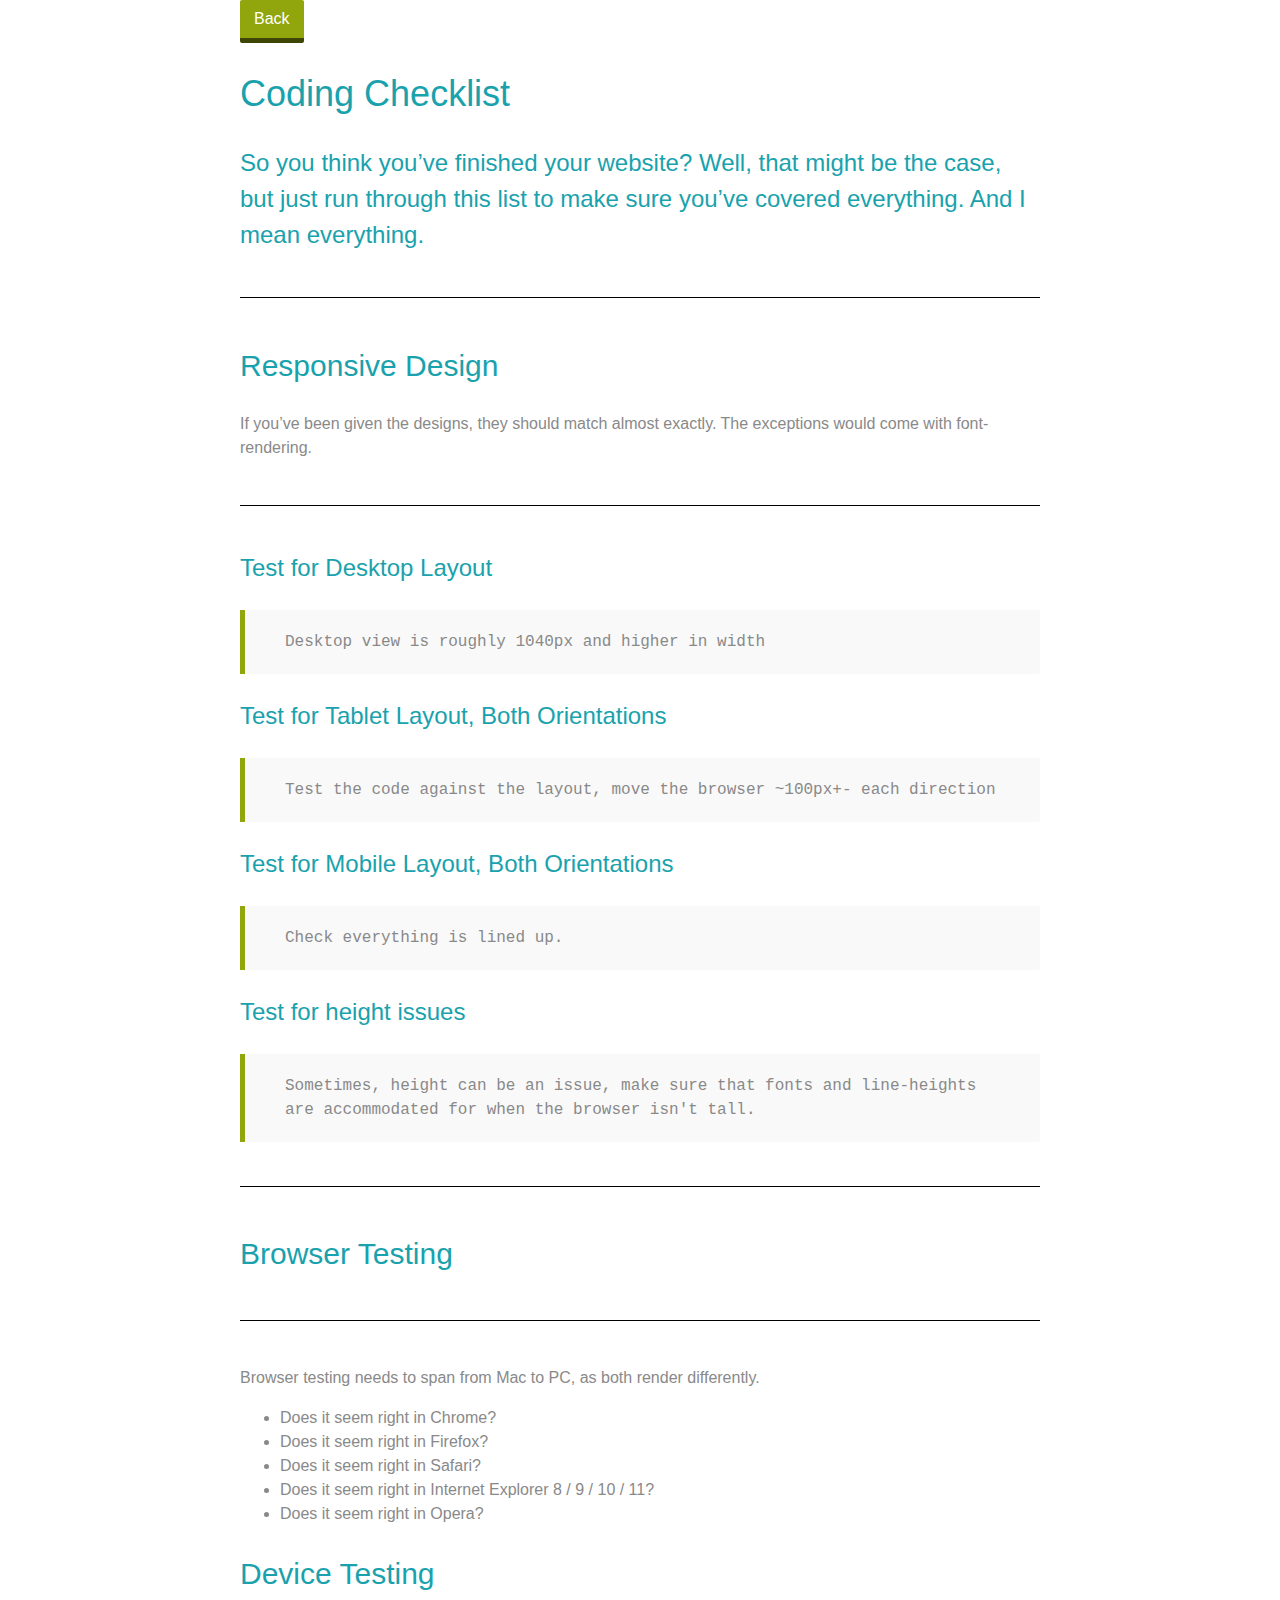
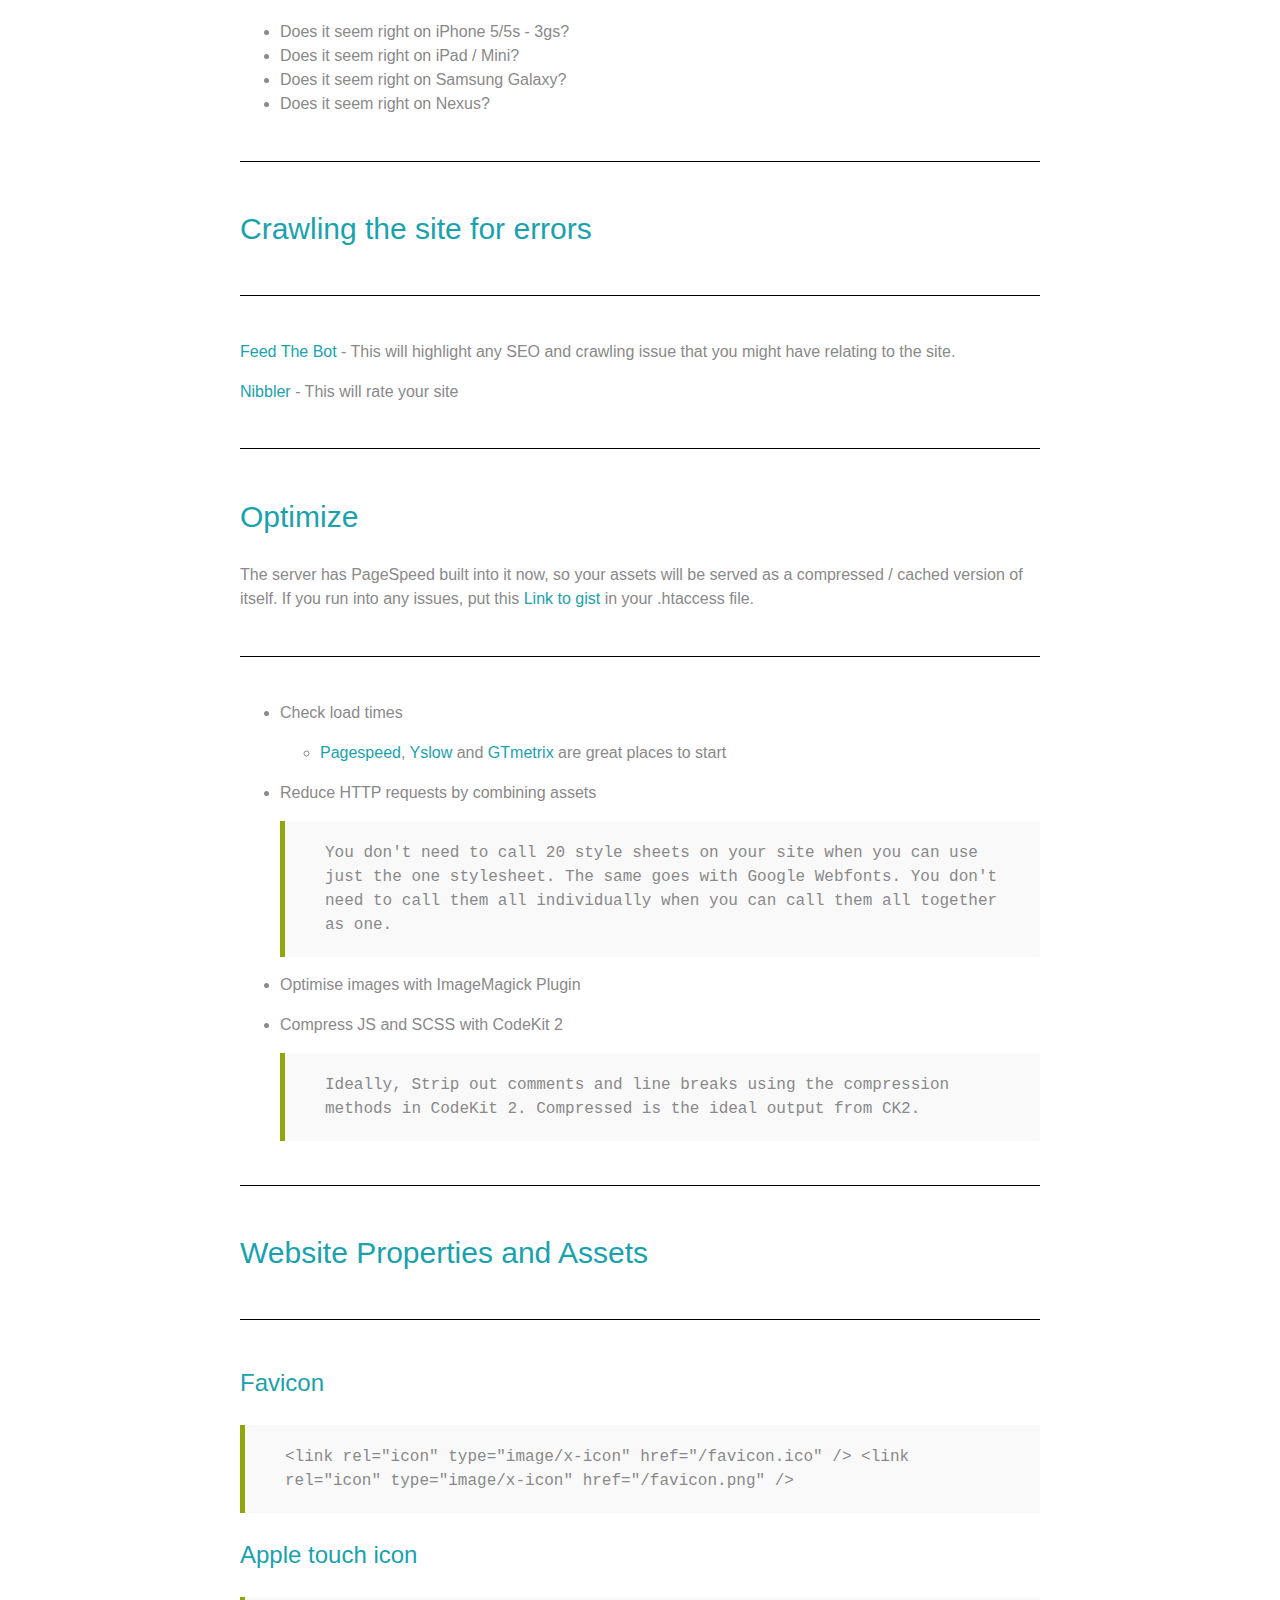
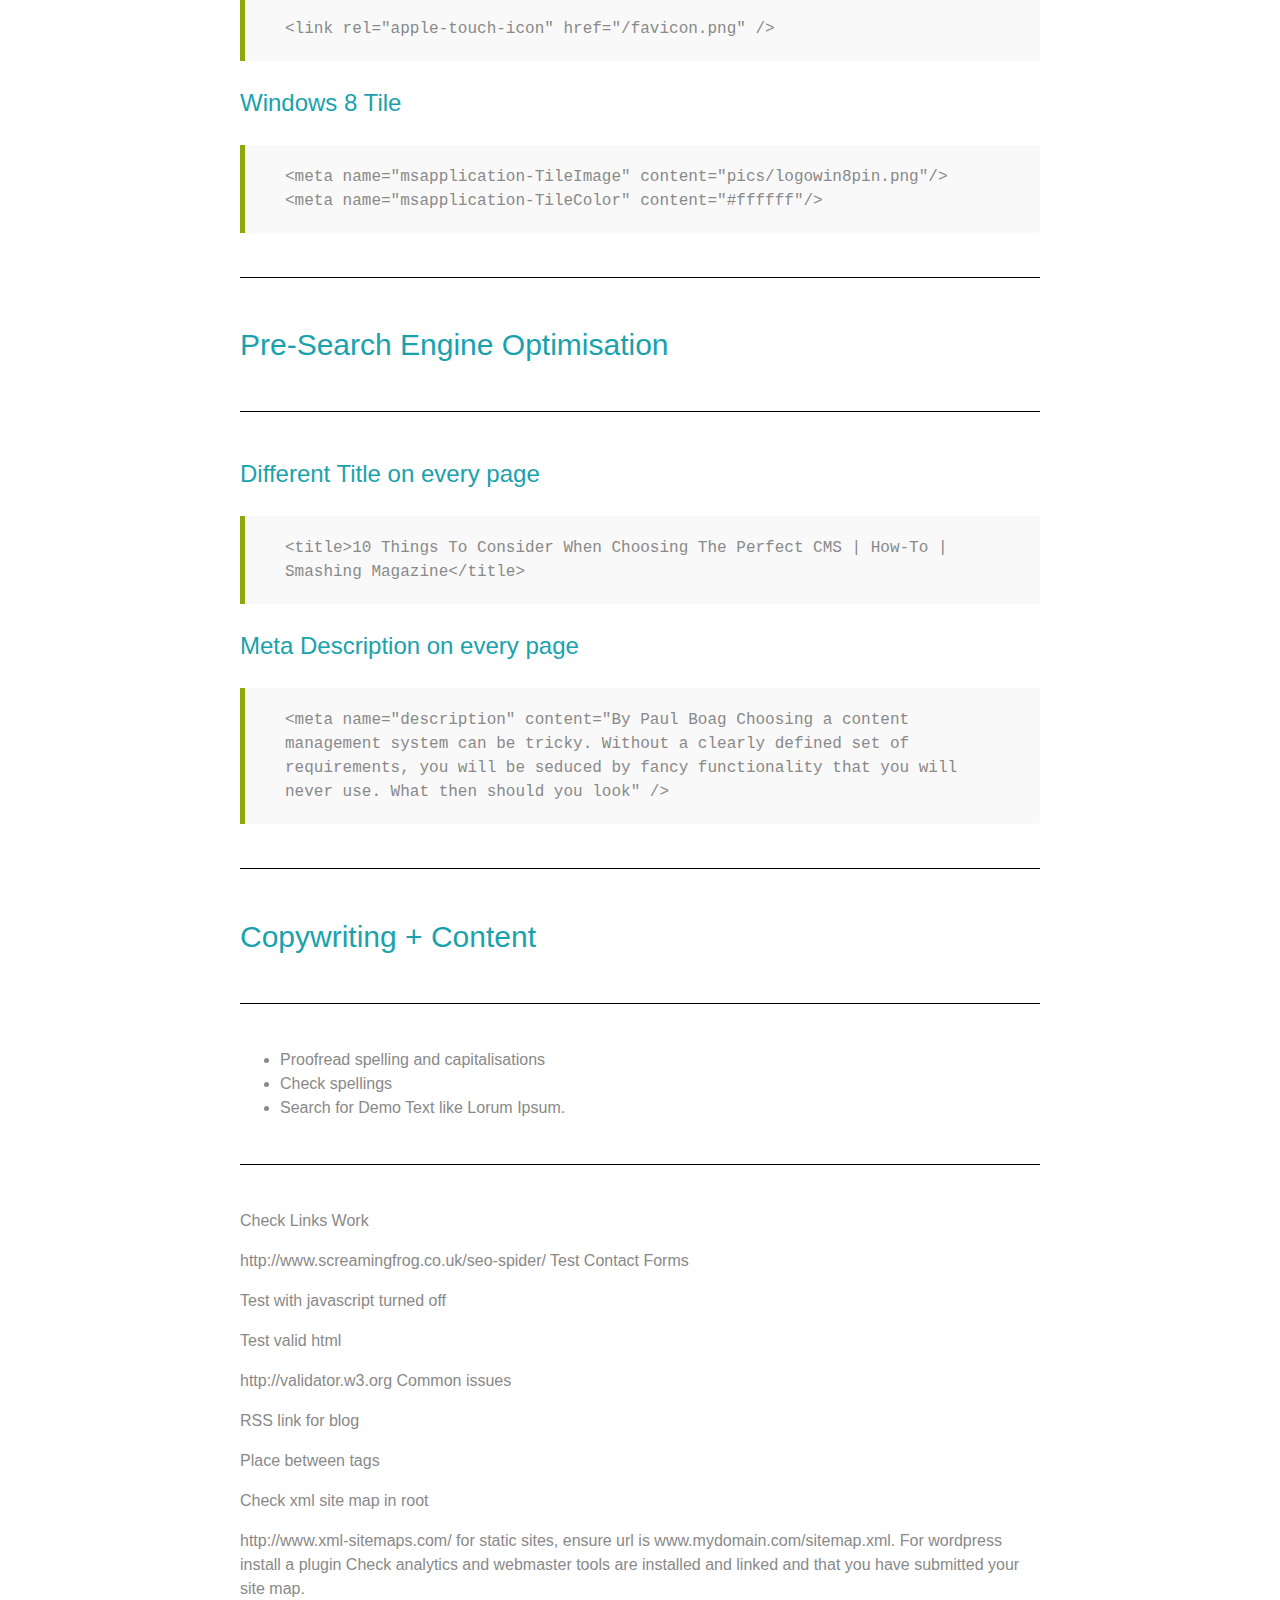
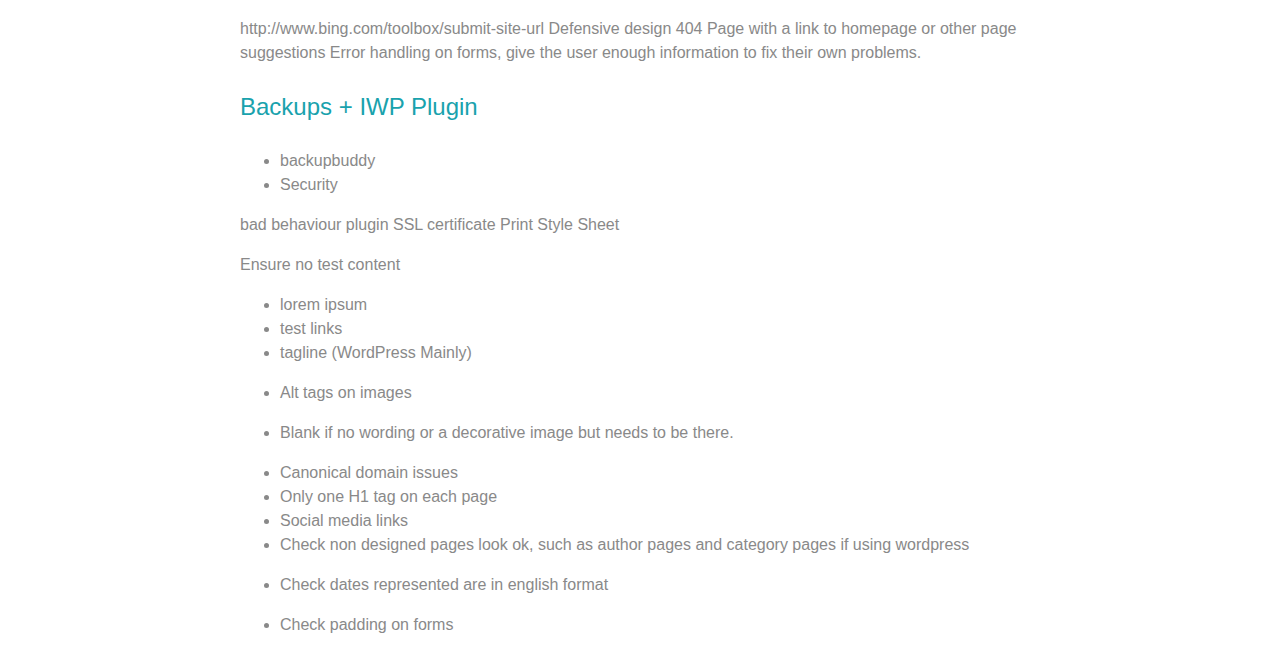
==== commit 41639cee: "Updated the Designer checklist to include colours" ====
--- a/coder.html
+++ b/coder.html
@@ -23,2413 +23,9 @@
 	
 	<style>
 		/* This imports the styles into the header directly. No requests.*/
-		/*! Made with Meat: http://forsvunnet.github.io/meat/  */
-/******************************************************************
-Site Name: MEAT
-Author: Eivin + Andrew
-
-Stylesheet: Main Stylesheet
-
-Here's where the magic happens. Here, you'll see we are calling in
-the separate media queries. The base mobile goes outside any query
-and is called at the beginning, after that we call the rest
-of the styles inside media queries.
-******************************************************************/
-/*********************
-IMPORTING PARTIALS
-These files are needed at the beginning so that we establish all
-our mixins, functions, and variables that we'll be using across
-the whole project.
-*********************/
-/* normalize.css 2012-07-07T09:50 UTC - http://github.com/necolas/normalize.css */
-/* ==========================================================================
-   HTML5 display definitions
-   ========================================================================== */
-/**
- * Correct `block` display not defined in IE 8/9.
- */
-article,
-aside,
-details,
-figcaption,
-figure,
-footer,
-header,
-hgroup,
-main,
-nav,
-section,
-summary {
-  display: block; }
-
-/**
- * Correct `inline-block` display not defined in IE 8/9.
- */
-audio,
-canvas,
-video {
-  display: inline-block; }
-
-/**
- * Prevent modern browsers from displaying `audio` without controls.
- * Remove excess height in iOS 5 devices.
- */
-audio:not([controls]) {
-  display: none;
-  height: 0; }
-
-/**
- * Address `[hidden]` styling not present in IE 8/9.
- * Hide the `template` element in IE, Safari, and Firefox < 22.
- */
-[hidden],
-template {
-  display: none; }
-
-/* ==========================================================================
-   Base
-   ========================================================================== */
-/**
- * 1. Set default font family to sans-serif.
- * 2. Prevent iOS text size adjust after orientation change, without disabling
- *    user zoom.
- */
-html {
-  font-family: sans-serif;
-  /* 1 */
-  -ms-text-size-adjust: 100%;
-  /* 2 */
-  -webkit-text-size-adjust: 100%;
-  /* 2 */ }
-
-/**
- * Remove default margin.
- */
-body {
-  margin: 0; }
-
-/* ==========================================================================
-   Links
-   ========================================================================== */
-/**
- * Remove the gray background color from active links in IE 10.
- */
-a {
-  background: transparent; }
-
-/**
- * Address `outline` inconsistency between Chrome and other browsers.
- */
-a:focus {
-  outline: thin dotted; }
-
-/**
- * Improve readability when focused and also mouse hovered in all browsers.
- */
-a:active,
-a:hover {
-  outline: 0; }
-
-/* ==========================================================================
-   Typography
-   ========================================================================== */
-/**
- * Address variable `h1` font-size and margin within `section` and `article`
- * contexts in Firefox 4+, Safari 5, and Chrome.
- */
-h1 {
-  font-size: 2em;
-  margin: 0.67em 0; }
-
-/**
- * Address styling not present in IE 8/9, Safari 5, and Chrome.
- */
-abbr[title] {
-  border-bottom: 1px dotted; }
-
-/**
- * Address style set to `bolder` in Firefox 4+, Safari 5, and Chrome.
- */
-b,
-strong,
-.strong {
-  font-weight: bold; }
-
-/**
- * Address styling not present in Safari 5 and Chrome.
- */
-dfn,
-em,
-.em {
-  font-style: italic; }
-
-/**
- * Address differences between Firefox and other browsers.
- */
-hr {
-  -moz-box-sizing: content-box;
-  box-sizing: content-box;
-  height: 0; }
-
-/*
- * proper formatting (http://blog.fontdeck.com/post/9037028497/hyphens)
-*/
-p {
-  -webkit-hyphens: auto;
-  -epub-hyphens: auto;
-  -moz-hyphens: auto;
-  hyphens: auto; }
-
-/*
- * Addresses margins set differently in IE6/7.
- */
-pre {
-  margin: 0; }
-
-/**
- * Correct font family set oddly in Safari 5 and Chrome.
- */
-code,
-kbd,
-pre,
-samp {
-  font-family: monospace, serif;
-  font-size: 1em; }
-
-/**
- * Improve readability of pre-formatted text in all browsers.
- */
-pre {
-  white-space: none; }
-
-/**
- * Set consistent quote types.
- */
-q {
-  quotes: "\201C" "\201D" "\2018" "\2019"; }
-
-/**
- * Address inconsistent and variable font size in all browsers.
- */
-q:before,
-q:after {
-  content: '';
-  content: none; }
-
-small, .small {
-  font-size: 75%; }
-
-/**
- * Prevent `sub` and `sup` affecting `line-height` in all browsers.
- */
-sub,
-sup {
-  font-size: 75%;
-  line-height: 0;
-  position: relative;
-  vertical-align: baseline; }
-
-sup {
-  top: -0.5em; }
-
-sub {
-  bottom: -0.25em; }
-
-/* ==========================================================================
-  Lists
-========================================================================== */
-/*
- * Addresses margins set differently in IE6/7.
- */
-dl,
-menu,
-ol,
-ul {
-  margin: 1em 0; }
-
-dd {
-  margin: 0; }
-
-/*
- * Addresses paddings set differently in IE6/7.
- */
-menu {
-  padding: 0 0 0 40px; }
-
-/*
- * Corrects list images handled incorrectly in IE7.
- */
-nav ul,
-nav ol {
-  list-style: none;
-  list-style-image: none; }
-
-/* ==========================================================================
-  Embedded content
-========================================================================== */
-/**
- * Remove border when inside `a` element in IE 8/9.
- */
-img {
-  border: 0; }
-
-/**
- * Correct overflow displayed oddly in IE 9.
- */
-svg:not(:root) {
-  overflow: hidden; }
-
-/* ==========================================================================
-   Figures
-   ========================================================================== */
-/**
- * Address margin not present in IE 8/9 and Safari 5.
- */
-figure {
-  margin: 0; }
-
-/* ==========================================================================
-   Forms
-   ========================================================================== */
-/**
- * Define consistent border, margin, and padding.
- */
-fieldset {
-  border: 1px solid #c0c0c0;
-  margin: 0 2px;
-  padding: 0.35em 0.625em 0.75em; }
-
-/**
- * 1. Correct `color` not being inherited in IE 8/9.
- * 2. Remove padding so people aren't caught out if they zero out fieldsets.
- */
-legend {
-  border: 0;
-  /* 1 */
-  padding: 0;
-  /* 2 */ }
-
-/**
- * 1. Correct font family not being inherited in all browsers.
- * 2. Correct font size not being inherited in all browsers.
- * 3. Address margins set differently in Firefox 4+, Safari 5, and Chrome.
- */
-button,
-input,
-select,
-textarea {
-  font-family: inherit;
-  /* 1 */
-  font-size: 100%;
-  /* 2 */
-  margin: 0;
-  /* 3 */ }
-
-/**
- * Address Firefox 4+ setting `line-height` on `input` using `!important` in
- * the UA stylesheet.
- */
-button,
-input {
-  line-height: normal; }
-
-/**
- * Address inconsistent `text-transform` inheritance for `button` and `select`.
- * All other form control elements do not inherit `text-transform` values.
- * Correct `button` style inheritance in Chrome, Safari 5+, and IE 8+.
- * Correct `select` style inheritance in Firefox 4+ and Opera.
- */
-button,
-select {
-  text-transform: none; }
-
-/**
- * 1. Avoid the WebKit bug in Android 4.0.* where (2) destroys native `audio`
- *    and `video` controls.
- * 2. Correct inability to style clickable `input` types in iOS.
- * 3. Improve usability and consistency of cursor style between image-type
- *    `input` and others.
- */
-button,
-html input[type="button"],
-input[type="reset"],
-input[type="submit"] {
-  -webkit-appearance: button;
-  /* 2 */
-  cursor: pointer;
-  /* 3 */ }
-
-/**
- * Re-set default cursor for disabled elements.
- */
-button[disabled],
-html input[disabled] {
-  cursor: default; }
-
-/**
- * 1. Address box sizing set to `content-box` in IE 8/9/10.
- * 2. Remove excess padding in IE 8/9/10.
- */
-input[type="checkbox"],
-input[type="radio"] {
-  box-sizing: border-box;
-  /* 1 */
-  padding: 0;
-  /* 2 */ }
-
-/**
- * 1. Address `appearance` set to `searchfield` in Safari 5 and Chrome.
- * 2. Address `box-sizing` set to `border-box` in Safari 5 and Chrome
- *    (include `-moz` to future-proof).
- */
-input[type="search"] {
-  -webkit-appearance: textfield;
-  /* 1 */
-  -moz-box-sizing: content-box;
-  -webkit-box-sizing: content-box;
-  /* 2 */
-  box-sizing: content-box; }
-
-/**
- * Remove inner padding and search cancel button in Safari 5 and Chrome
- * on OS X.
- */
-input[type="search"]::-webkit-search-cancel-button,
-input[type="search"]::-webkit-search-decoration {
-  -webkit-appearance: none; }
-
-/**
- * Remove inner padding and border in Firefox 4+.
- */
-button::-moz-focus-inner,
-input::-moz-focus-inner {
-  border: 0;
-  padding: 0; }
-
-/**
- * 1. Remove default vertical scrollbar in IE 8/9.
- * 2. Improve readability and alignment in all browsers.
- */
-textarea {
-  overflow: auto;
-  /* 1 */
-  vertical-align: top;
-  /* 2 */ }
-
-/* ==========================================================================
-   Tables
-   ========================================================================== */
-/**
- * Remove most spacing between table cells.
- */
-table {
-  border-collapse: collapse;
-  border-spacing: 0; }
-
-* {
-  -webkit-box-sizing: border-box;
-  -moz-box-sizing: border-box;
-  box-sizing: border-box; }
-
-.image-replacement,
-.ir {
-  text-indent: 100%;
-  white-space: nowrap;
-  overflow: hidden; }
-
-.clearfix, .cf {
-  zoom: 1; }
-  .clearfix:before, .clearfix:after, .cf:before, .cf:after {
-    content: "";
-    display: table; }
-  .clearfix:after, .cf:after {
-    clear: both; }
-
-/*
-use the best ampersand
-http://simplebits.com/notebook/2008/08/14/ampersands-2/
-*/
-span.amp {
-  font-family: Baskerville,'Goudy Old Style',Palatino,'Book Antiqua',serif !important;
-  font-style: italic; }
-
-/* Colours */
-/******************************************************************
-Site Name:
-Author:
-
-Stylesheet: Typography
-
-Need to import a font or set of icons for your site? Drop them in
-here or just use this to establish your typographical grid. Or not.
-Do whatever you want to...GOSH!
-
-Helpful Articles:
-http://trentwalton.com/2012/06/19/fluid-type/
-http://ia.net/blog/responsive-typography-the-basics/
-http://alistapart.com/column/responsive-typography-is-a-physical-discipline
-
-******************************************************************/
-/*
-The following is based of Typebase:
-https://github.com/devinhunt/typebase.css
-I've edited it a bit, but it's a nice starting point.
-*/
-/*********************************************
-		T y p e k i t   O v e r w r i t e
-		
-	If you've used any fonts from typekit
-	and you want to use them, plop them in here.
-
-*********************************************/
-/*
-some nice typographical defaults
-more here: http://www.newnet-soft.com/blog/csstypography
-*/
-p {
-  -ms-word-break: break-all;
-  -ms-word-wrap: break-all;
-  word-break: break-word;
-  word-break: break-word;
-  -webkit-hyphens: auto;
-  -moz-hyphens: auto;
-  hyphens: auto;
-  -webkit-hyphenate-before: 2;
-  -webkit-hyphenate-after: 3;
-  hyphenate-lines: 3;
-  -webkit-font-feature-settings: "liga", "dlig";
-  -moz-font-feature-settings: "liga=1, dlig=1";
-  -ms-font-feature-settings: "liga", "dlig";
-  -o-font-feature-settings: "liga", "dlig";
-  font-feature-settings: "liga", "dlig"; }
-
-/*********************************
-	Text alignment in classes	
-*********************************/
-.text-left {
-  text-align: left; }
-
-.text-center {
-  text-align: center; }
-
-.text-right {
-  text-align: right; }
-
-.marginauto {
-  margin: 0 auto !important;
-  float: none !important; }
-
-/******************************************************************
-Site Name:
-Author:
-
-Stylesheet: Sass Functions
-
-You can do a lot of really cool things in Sass. Functions help you
-make repeated actions a lot easier. They are really similar to mixins,
-but can be used for so much more.
-
-Anyway, keep them all in here so it's easier to find when you're
-looking for one.
-
-For more info on functions, go here:
-http://sass-lang.com/documentation/Sass/Script/Functions.html
-
-******************************************************************/
-/*********************
-COLOR FUNCTIONS
-These are helpful when you're working
-with shadows and such things. It's essentially
-a quicker way to write RGBA.
-
-Example:
-box-shadow: 0 0 4px black(0.3);
-compiles to:
-box-shadow: 0 0 4px rgba(0,0,0,0.3);
-*********************/
-/*********************
-RESPONSIVE HELPER FUNCTION
-If you're creating a responsive site, then
-you've probably already read
-Responsive Web Design: http://www.abookapart.com/products/responsive-web-design
-
-Here's a nice little helper function for calculating
-target / context
-as mentioned in that book.
-
-Example:
-width: cp(650px, 1000px);
-or
-width: calc-percent(650px, 1000px);
-both compile to:
-width: 65%;
-*********************/
-/******************************************************************
-Site Name: MEAT
-Author: Eivin + Andrew
-
-Stylesheet: Mixins & Constants Stylesheet
-
-This is where you can take advantage of Sass' great features:
-Mixins & Constants. I won't go in-depth on how they work exactly,
-there are a few articles below that will help do that. What I will
-tell you is that this will help speed up simple changes like
-changing a color or adding CSS3 techniques gradients.
-
-A WORD OF WARNING: It's very easy to overdo it here. Be careful and
-remember less is more.
-
-******************************************************************/
-/*********************
-CLEARFIXIN'
-*********************/
-.clearfix {
-  zoom: 1; }
-  .clearfix:before, .clearfix:after {
-    content: "";
-    display: table; }
-  .clearfix:after {
-    clear: both; }
-
-.vertical {
-  position: absolute;
-  top: 50%;
-  -webkit-transform: translateY(-50%);
-  -moz-transform: translateY(-50%);
-  -o-transform: translateY(-50%);
-  -ms-transform: translateY(-50%);
-  transform: translateY(-50%); }
-
-/*********************
-TOOLS
-*********************/
-* {
-  -webkit-box-sizing: border-box;
-  -moz-box-sizing: border-box;
-  box-sizing: border-box; }
-
-.image-replacement {
-  text-indent: 100%;
-  white-space: nowrap;
-  overflow: hidden; }
-
-/*********************
-TRANSITION
-*********************/
-/*
-I totally rewrote this to be cleaner and easier to use.
-You'll need to be using Sass 3.2+ for these to work.
-Thanks to @anthonyshort for the inspiration on these.
-USAGE: @include transition(all 0.2s ease-in-out);
-*/
-/*********************
-CSS3 GRADIENTS
-Be careful with these since they can
-really slow down your CSS. Don't overdo it.
-*********************/
-/* @include css-gradient(#dfdfdf,#f8f8f8); */
-/*********************
-BOX SIZING
-*********************/
-/* @include box-sizing(border-box); */
-/* NOTE: value of "padding-box" is only supported in Gecko. So
-probably best not to use it. I mean, were you going to anyway? */
-/*********************
-Text Overflow
-*********************/
-/*********************
-Background colour based on brightness
-*********************/
-/******************************************************************
-Site Name: MEAT
-Author: Eivin + Andrew
-
-Stylesheet: Grid Stylesheet
-
-I've seperated the grid so you can swap it out easily. It's
-called at the top the style.scss stylesheet.
-
-There are a ton of grid solutions out there. You should definitely
-experiment with your own. Here are some recommendations:
-
-http://gridsetapp.com - Love this site. Responsive Grids made easy.
-http://susy.oddbird.net/ - Grids using Compass. Very elegant.
-http://gridpak.com/ - Create your own responsive grid.
-
-The grid below is a combination of the 1140 grid and Twitter Boostrap. 
-I liked 1140 but Boostrap's grid was way more detailed so I merged them 
-together, let's see how this works out. If you want to use 1140, the original 
-values are commented out on each line.
-
-******************************************************************/
-/********************************************
-			   G R I D  M A T H
-
-	Math. A bunch of it. This is the math
-	that makes the grid. Math can change
-	in here to completely change the whole
-	layout of your site. 
-			  
-********************************************/
-.onecol {
-  width: 5.79694%;
-  width: calc((99.95% - 11rem) / 12); }
-
-.twocol {
-  width: 14.35631%;
-  width: calc((99.95% - 5rem) / 6); }
-
-.threecol {
-  width: 22.91568%;
-  width: calc((99.95% - 3rem) / 4); }
-
-.fourcol {
-  width: 31.47505%;
-  width: calc((99.95% - 2rem) / 3); }
-
-.fivecol {
-  width: 40.03442%;
-  width: calc((99.95% - 1.4rem) / 2.4); }
-
-.sixcol {
-  width: 48.59378%;
-  width: calc((99.95% - 1rem) / 2); }
-
-.sevencol {
-  width: 57.15315%;
-  width: calc((99.95% - 0.71429rem) / 1.71429); }
-
-.eightcol {
-  width: 65.71252%;
-  width: calc((99.95% - 0.5rem) / 1.5); }
-
-.ninecol {
-  width: 74.27189%;
-  width: calc((99.95% - 0.33333rem) / 1.33333); }
-
-.tencol {
-  width: 82.83126%;
-  width: calc((99.95% - 0.2rem) / 1.2); }
-
-.elevencol {
-  width: 91.39063%;
-  width: calc((99.95% - 0.09091rem) / 1.09091); }
-
-.twelvecol {
-  width: 99.95%;
-  width: calc((99.95% - 0rem) / 1); }
-
-/*	//This is how i've been using responsive widths, you're able to overwrite these per stylesheet
-
-	article {
-		width: col_width(6);
-		width: col_width(6, true);
-		
-		float: left;
-		margin-left: $gutter;
-		margin-left: calc(1rem * 1);	
-			
-		&.first{ margin-left: 0;}
-		&.last{ float: right;}
-	}
-*/
-.onecol, .twocol, .threecol, .fourcol, .fivecol, .sixcol, .sevencol, .eightcol, .ninecol, .tencol, .elevencol, .twelvecol, .fifthcol, .threefifth {
-  position: relative;
-  float: left;
-  margin-left: 2.76243%;
-  margin-left: calc(1rem * 1); }
-
-.first {
-  margin-left: 0; }
-
-.last {
-  float: right; }
-
-.gutter-top {
-  margin-top: 2.76243%;
-  margin-top: calc(1rem * 1); }
-
-.gutter-bottom {
-  margin-bottom: 2.76243%;
-  margin-bottom: calc(1rem * 1); }
-
-/*********************
-IMPORTING MODULES
-Modules are reusable blocks or elements we use throughout the project.
-We can break them up as much as we want or just keep them all in one.
-I mean, you can do whatever you want. The world is your oyster. Unless
-you hate oysters, then the world is your peanut butter & jelly sandwich.
-*********************/
-/********************************************
-			   A N I M A T I C S
-
-	This is where all those lovely things
-	bourbon does can be kept, a place where
-	mixins and animation styles can be defined,
-	without including a whole library.
-
-********************************************/
-/********************************************
-				B O U R B O N
-
-	Note: If you don't know what you
-	do and don't want, just uncomment
-	bourbon below and just enjoy life
-	with a glass of bourbon.
-
-********************************************/
-/******************************************************************
-Site Name:
-Author:
-
-Stylesheet: Alert Styles
-
-If you want to use these alerts in your design, you can. If not,
-you can just remove this stylesheet.
-
-******************************************************************/
-.alert-help, .alert-info, .alert-error, .alert-success {
-  padding: 5px 18px;
-  border: 1px solid;
-  color: white; }
-
-.alert-help {
-  border-color: #e8d71c;
-  background: #eadb33; }
-
-.alert-info {
-  border-color: #1d8dc0;
-  background: #209dd6; }
-
-.alert-error {
-  border-color: #aa2e2e;
-  background: #be3333; }
-
-.alert-success {
-  border-color: #96b31f;
-  background: #a8c923; }
-
-/******************************************************************
-Site Name:
-Author:
-
-Stylesheet: Button Styles
-
-Buttons are a pretty important part of your site's style, so it's
-important to have a consistent baseline for them. Use this stylesheet
-to create all kinds of buttons.
-
-Helpful Links:
-http://galp.in/blog/2011/08/02/the-ui-guide-part-1-buttons/
-
-******************************************************************/
-/*********************
-BUTTON DEFAULTS
-We're gonna use a placeholder selector here
-so we can use common styles. We then use this
-to load up the defaults in all our buttons.
-
-Here's a quick video to show how it works:
-http://www.youtube.com/watch?v=hwdVpKiJzac
-
-*********************/
-/************************************
-		B U T T O N   C O L O U R S
-	
-	This mixin gives you a button in any
-	colour that you want. It then decides
-	if the background is dark or light and
-	gives you white or dark grey text colour.
-
-
-*************************************/
-.button, a.button {
-  background: #19a2ad;
-  border: none;
-  border-bottom: 5px solid #0c4f54;
-  border-radius: 2px;
-  text-indent: 0;
-  display: inline-block;
-  font-weight: normal;
-  font-style: normal;
-  text-decoration: none;
-  text-align: center;
-  cursor: pointer;
-  padding: 7px 14px;
-  outline: none;
-  -webkit-font-smoothing: antialiased;
-  /**********************************
-   This determines the background colour
-   in a greyscale manner, if it's lighter
-   than 40% lightness, the text colour
-   becomes dark to compensate.
-  **********************************/
-  color: white;
-  color: white !important; }
-  .button:hover, .button:focus, .button:active, .button:vistied, a.button:hover, a.button:focus, a.button:active, a.button:vistied {
-    color: white !important; }
-  .button:hover, a.button:hover {
-    background: #1cb7c3; }
-  .button:active, a.button:active {
-    background: #137880;
-    box-shadow: inset 0px 10px 5px -7px #0c4f54;
-    position: relative;
-    top: 4px;
-    margin-bottom: 4px;
-    border-bottom-width: 1px; }
-  .button:visited, a.button:visited {
-    background: #19a2ad;
-    border-bottom-color: #0c4f54; }
-
-.button.highlight, a.button.highlight {
-  background: #91a50c;
-  border: none;
-  border-bottom: 5px solid #3d4605;
-  border-radius: 2px;
-  text-indent: 0;
-  display: inline-block;
-  font-weight: normal;
-  font-style: normal;
-  text-decoration: none;
-  text-align: center;
-  cursor: pointer;
-  padding: 7px 14px;
-  outline: none;
-  -webkit-font-smoothing: antialiased;
-  /**********************************
-   This determines the background colour
-   in a greyscale manner, if it's lighter
-   than 40% lightness, the text colour
-   becomes dark to compensate.
-  **********************************/
-  color: white;
-  color: white !important; }
-  .button.highlight:hover, .button.highlight:focus, .button.highlight:active, .button.highlight:vistied, a.button.highlight:hover, a.button.highlight:focus, a.button.highlight:active, a.button.highlight:vistied {
-    color: white !important; }
-  .button.highlight:hover, a.button.highlight:hover {
-    background: #a6bd0e; }
-  .button.highlight:active, a.button.highlight:active {
-    background: #677509;
-    box-shadow: inset 0px 10px 5px -7px #3d4605;
-    position: relative;
-    top: 4px;
-    margin-bottom: 4px;
-    border-bottom-width: 1px; }
-  .button.highlight:visited, a.button.highlight:visited {
-    background: #91a50c;
-    border-bottom-color: #3d4605; }
-
-.button.white, a.button.white {
-  background: white;
-  border: none;
-  border-bottom: 5px solid #cccccc;
-  border-radius: 2px;
-  text-indent: 0;
-  display: inline-block;
-  font-weight: normal;
-  font-style: normal;
-  text-decoration: none;
-  text-align: center;
-  cursor: pointer;
-  padding: 7px 14px;
-  outline: none;
-  -webkit-font-smoothing: antialiased;
-  /**********************************
-   This determines the background colour
-   in a greyscale manner, if it's lighter
-   than 40% lightness, the text colour
-   becomes dark to compensate.
-  **********************************/
-  color: white;
-  color: #555555 !important; }
-  .button.white:hover, .button.white:focus, .button.white:active, .button.white:vistied, a.button.white:hover, a.button.white:focus, a.button.white:active, a.button.white:vistied {
-    color: #555555 !important; }
-  .button.white:hover, a.button.white:hover {
-    background: white; }
-  .button.white:active, a.button.white:active {
-    background: #e6e6e6;
-    box-shadow: inset 0px 10px 5px -7px #cccccc;
-    position: relative;
-    top: 4px;
-    margin-bottom: 4px;
-    border-bottom-width: 1px; }
-  .button.white:visited, a.button.white:visited {
-    background: white;
-    border-bottom-color: #cccccc; }
-
-.button.black, a.button.black {
-  background: black;
-  border: none;
-  border-bottom: 5px solid black;
-  border-radius: 2px;
-  text-indent: 0;
-  display: inline-block;
-  font-weight: normal;
-  font-style: normal;
-  text-decoration: none;
-  text-align: center;
-  cursor: pointer;
-  padding: 7px 14px;
-  outline: none;
-  -webkit-font-smoothing: antialiased;
-  /**********************************
-   This determines the background colour
-   in a greyscale manner, if it's lighter
-   than 40% lightness, the text colour
-   becomes dark to compensate.
-  **********************************/
-  color: white;
-  color: white !important; }
-  .button.black:hover, .button.black:focus, .button.black:active, .button.black:vistied, a.button.black:hover, a.button.black:focus, a.button.black:active, a.button.black:vistied {
-    color: white !important; }
-  .button.black:hover, a.button.black:hover {
-    background: #0d0d0d; }
-  .button.black:active, a.button.black:active {
-    background: black;
-    box-shadow: inset 0px 10px 5px -7px black;
-    position: relative;
-    top: 4px;
-    margin-bottom: 4px;
-    border-bottom-width: 1px; }
-  .button.black:visited, a.button.black:visited {
-    background: black;
-    border-bottom-color: black; }
-
-.button.compliment, a.button.compliment {
-  background: #200ca5;
-  border: none;
-  border-bottom: 5px solid #0e0546;
-  border-radius: 2px;
-  text-indent: 0;
-  display: inline-block;
-  font-weight: normal;
-  font-style: normal;
-  text-decoration: none;
-  text-align: center;
-  cursor: pointer;
-  padding: 7px 14px;
-  outline: none;
-  -webkit-font-smoothing: antialiased;
-  /**********************************
-   This determines the background colour
-   in a greyscale manner, if it's lighter
-   than 40% lightness, the text colour
-   becomes dark to compensate.
-  **********************************/
-  color: white;
-  color: white !important; }
-  .button.compliment:hover, .button.compliment:focus, .button.compliment:active, .button.compliment:vistied, a.button.compliment:hover, a.button.compliment:focus, a.button.compliment:active, a.button.compliment:vistied {
-    color: white !important; }
-  .button.compliment:hover, a.button.compliment:hover {
-    background: #250ebd; }
-  .button.compliment:active, a.button.compliment:active {
-    background: #170975;
-    box-shadow: inset 0px 10px 5px -7px #0e0546;
-    position: relative;
-    top: 4px;
-    margin-bottom: 4px;
-    border-bottom-width: 1px; }
-  .button.compliment:visited, a.button.compliment:visited {
-    background: #200ca5;
-    border-bottom-color: #0e0546; }
-
-/******************************************************************
-Site Name:
-Author:
-
-Stylesheet: Form Styles
-
-We put all the form and button styles in here to setup a consistent
-look. If we need to customize them, we can do this in the main
-stylesheets and just override them. Easy Peasy.
-
-You're gonna see a few data-uri thingies down there. If you're not
-sure what they are, check this link out:
-http://css-tricks.com/data-uris/
-If you want to create your own, use this helpful link:
-http://websemantics.co.uk/online_tools/image_to_data_uri_convertor/
-
-******************************************************************/
-/*********************
-INPUTS
-*********************/
-input[type="text"],
-input[type="password"],
-input[type="datetime"],
-input[type="datetime-local"],
-input[type="date"],
-input[type="month"],
-input[type="time"],
-input[type="week"],
-input[type="number"],
-input[type="email"],
-input[type="url"],
-input[type="search"],
-input[type="tel"],
-input[type="color"],
-select,
-textarea,
-.field {
-  display: block;
-  height: 40px;
-  line-height: 40px;
-  padding: 0 12px;
-  margin-bottom: 14px;
-  font-size: 1em;
-  color: #555555;
-  border-radius: 3px;
-  vertical-align: middle;
-  box-shadow: none;
-  border: 0;
-  width: 100%;
-  max-width: 400px;
-  font-family: "museo-slab", "Helvetica Neue", Helvetica, Arial, sans-serif;
-  background-color: #aaaaaa;
-  -webkit-transition: background-color 0.24s ease-in-out;
-  -transition: background-color 0.24s ease-in-out;
-  transition: background-color 0.24s ease-in-out; }
-  input[type="text"]:focus, input[type="text"]:active,
-  input[type="password"]:focus,
-  input[type="password"]:active,
-  input[type="datetime"]:focus,
-  input[type="datetime"]:active,
-  input[type="datetime-local"]:focus,
-  input[type="datetime-local"]:active,
-  input[type="date"]:focus,
-  input[type="date"]:active,
-  input[type="month"]:focus,
-  input[type="month"]:active,
-  input[type="time"]:focus,
-  input[type="time"]:active,
-  input[type="week"]:focus,
-  input[type="week"]:active,
-  input[type="number"]:focus,
-  input[type="number"]:active,
-  input[type="email"]:focus,
-  input[type="email"]:active,
-  input[type="url"]:focus,
-  input[type="url"]:active,
-  input[type="search"]:focus,
-  input[type="search"]:active,
-  input[type="tel"]:focus,
-  input[type="tel"]:active,
-  input[type="color"]:focus,
-  input[type="color"]:active,
-  select:focus,
-  select:active,
-  textarea:focus,
-  textarea:active,
-  .field:focus,
-  .field:active {
-    background-color: #b4b4b4; }
-  input[type="text"].error, input[type="text"].is-invalid,
-  input[type="password"].error,
-  input[type="password"].is-invalid,
-  input[type="datetime"].error,
-  input[type="datetime"].is-invalid,
-  input[type="datetime-local"].error,
-  input[type="datetime-local"].is-invalid,
-  input[type="date"].error,
-  input[type="date"].is-invalid,
-  input[type="month"].error,
-  input[type="month"].is-invalid,
-  input[type="time"].error,
-  input[type="time"].is-invalid,
-  input[type="week"].error,
-  input[type="week"].is-invalid,
-  input[type="number"].error,
-  input[type="number"].is-invalid,
-  input[type="email"].error,
-  input[type="email"].is-invalid,
-  input[type="url"].error,
-  input[type="url"].is-invalid,
-  input[type="search"].error,
-  input[type="search"].is-invalid,
-  input[type="tel"].error,
-  input[type="tel"].is-invalid,
-  input[type="color"].error,
-  input[type="color"].is-invalid,
-  select.error,
-  select.is-invalid,
-  textarea.error,
-  textarea.is-invalid,
-  .field.error,
-  .field.is-invalid {
-    color: #be3333;
-    border-color: #be3333;
-    background-color: white;
-    background-position: 99% center;
-    background-repeat: no-repeat;
-    background-image: url([data-uri]);
-    outline-color: #be3333; }
-  input[type="text"].success, input[type="text"].is-valid,
-  input[type="password"].success,
-  input[type="password"].is-valid,
-  input[type="datetime"].success,
-  input[type="datetime"].is-valid,
-  input[type="datetime-local"].success,
-  input[type="datetime-local"].is-valid,
-  input[type="date"].success,
-  input[type="date"].is-valid,
-  input[type="month"].success,
-  input[type="month"].is-valid,
-  input[type="time"].success,
-  input[type="time"].is-valid,
-  input[type="week"].success,
-  input[type="week"].is-valid,
-  input[type="number"].success,
-  input[type="number"].is-valid,
-  input[type="email"].success,
-  input[type="email"].is-valid,
-  input[type="url"].success,
-  input[type="url"].is-valid,
-  input[type="search"].success,
-  input[type="search"].is-valid,
-  input[type="tel"].success,
-  input[type="tel"].is-valid,
-  input[type="color"].success,
-  input[type="color"].is-valid,
-  select.success,
-  select.is-valid,
-  textarea.success,
-  textarea.is-valid,
-  .field.success,
-  .field.is-valid {
-    color: #a8c923;
-    border-color: #a8c923;
-    background-color: white;
-    background-position: 99% center;
-    background-repeat: no-repeat;
-    background-image: url([data-uri]);
-    outline-color: #a8c923; }
-  input[type="text"][disabled], input[type="text"].is-disabled,
-  input[type="password"][disabled],
-  input[type="password"].is-disabled,
-  input[type="datetime"][disabled],
-  input[type="datetime"].is-disabled,
-  input[type="datetime-local"][disabled],
-  input[type="datetime-local"].is-disabled,
-  input[type="date"][disabled],
-  input[type="date"].is-disabled,
-  input[type="month"][disabled],
-  input[type="month"].is-disabled,
-  input[type="time"][disabled],
-  input[type="time"].is-disabled,
-  input[type="week"][disabled],
-  input[type="week"].is-disabled,
-  input[type="number"][disabled],
-  input[type="number"].is-disabled,
-  input[type="email"][disabled],
-  input[type="email"].is-disabled,
-  input[type="url"][disabled],
-  input[type="url"].is-disabled,
-  input[type="search"][disabled],
-  input[type="search"].is-disabled,
-  input[type="tel"][disabled],
-  input[type="tel"].is-disabled,
-  input[type="color"][disabled],
-  input[type="color"].is-disabled,
-  select[disabled],
-  select.is-disabled,
-  textarea[disabled],
-  textarea.is-disabled,
-  .field[disabled],
-  .field.is-disabled {
-    cursor: not-allowed;
-    border-color: #cfcfcf;
-    opacity: 0.6; }
-    input[type="text"][disabled]:focus, input[type="text"][disabled]:active, input[type="text"].is-disabled:focus, input[type="text"].is-disabled:active,
-    input[type="password"][disabled]:focus,
-    input[type="password"][disabled]:active,
-    input[type="password"].is-disabled:focus,
-    input[type="password"].is-disabled:active,
-    input[type="datetime"][disabled]:focus,
-    input[type="datetime"][disabled]:active,
-    input[type="datetime"].is-disabled:focus,
-    input[type="datetime"].is-disabled:active,
-    input[type="datetime-local"][disabled]:focus,
-    input[type="datetime-local"][disabled]:active,
-    input[type="datetime-local"].is-disabled:focus,
-    input[type="datetime-local"].is-disabled:active,
-    input[type="date"][disabled]:focus,
-    input[type="date"][disabled]:active,
-    input[type="date"].is-disabled:focus,
-    input[type="date"].is-disabled:active,
-    input[type="month"][disabled]:focus,
-    input[type="month"][disabled]:active,
-    input[type="month"].is-disabled:focus,
-    input[type="month"].is-disabled:active,
-    input[type="time"][disabled]:focus,
-    input[type="time"][disabled]:active,
-    input[type="time"].is-disabled:focus,
-    input[type="time"].is-disabled:active,
-    input[type="week"][disabled]:focus,
-    input[type="week"][disabled]:active,
-    input[type="week"].is-disabled:focus,
-    input[type="week"].is-disabled:active,
-    input[type="number"][disabled]:focus,
-    input[type="number"][disabled]:active,
-    input[type="number"].is-disabled:focus,
-    input[type="number"].is-disabled:active,
-    input[type="email"][disabled]:focus,
-    input[type="email"][disabled]:active,
-    input[type="email"].is-disabled:focus,
-    input[type="email"].is-disabled:active,
-    input[type="url"][disabled]:focus,
-    input[type="url"][disabled]:active,
-    input[type="url"].is-disabled:focus,
-    input[type="url"].is-disabled:active,
-    input[type="search"][disabled]:focus,
-    input[type="search"][disabled]:active,
-    input[type="search"].is-disabled:focus,
-    input[type="search"].is-disabled:active,
-    input[type="tel"][disabled]:focus,
-    input[type="tel"][disabled]:active,
-    input[type="tel"].is-disabled:focus,
-    input[type="tel"].is-disabled:active,
-    input[type="color"][disabled]:focus,
-    input[type="color"][disabled]:active,
-    input[type="color"].is-disabled:focus,
-    input[type="color"].is-disabled:active,
-    select[disabled]:focus,
-    select[disabled]:active,
-    select.is-disabled:focus,
-    select.is-disabled:active,
-    textarea[disabled]:focus,
-    textarea[disabled]:active,
-    textarea.is-disabled:focus,
-    textarea.is-disabled:active,
-    .field[disabled]:focus,
-    .field[disabled]:active,
-    .field.is-disabled:focus,
-    .field.is-disabled:active {
-      background-color: #209dd6; }
-
-textarea {
-  max-width: 100%;
-  min-height: 120px;
-  line-height: 1.5em; }
-
-select {
-  -webkit-appearance: none;
-  /* 1 */
-  background-image: url([data-uri]);
-  background-repeat: no-repeat;
-  background-position: 97.5% center; }
-
-/*
-BASE (MOBILE) SIZE
-This are the mobile styles. It's what people see on their phones. If
-you set a great foundation, you won't need to add too many styles in
-the other stylesheets. Remember, keep it light: Speed is Important.
-*/
-/******************************************************************
-Site Name: MEAT
-Author: Eivin + Andrew
-
-Stylesheet: Base Mobile Stylesheet
-
-Be light and don't over style since everything here will be
-loaded by mobile devices. You want to keep it as minimal as
-possible. This is called at the top of the main stylsheet
-and will be used across all viewports.
-
-******************************************************************/
-/*********************
-GENERAL STYLES
-*********************/
-/*************************************************
-	We include the grid for when you're 
-	using the lowest file, you might still
-	want to use this in the base, the 481 etc
-*************************************************/
-/********************************************
-			   G R I D  M A T H
-
-	Math. A bunch of it. This is the math
-	that makes the grid. Math can change
-	in here to completely change the whole
-	layout of your site. 
-			  
-********************************************/
-body {
-  background: white;
-  -webkit-font-smoothing: antialiased; }
-
-.wrap {
-  width: 96%;
-  margin: 0 auto; }
-
-/*********************
-HEADING STYLES - Type
-*********************/
-h1, h2, h3, h4, h5, h6 {
-  text-rendering: optimizelegibility;
-  color: #19a2ad;
-  font-weight: 300; }
-
-h1, .h1 {
-  font-size: 24px;
-  font-size: 1.5rem;
-  font-weight: 500; }
-
-h2, .h2 {
-  font-size: 21px;
-  font-size: 1.3125rem;
-  font-weight: 500; }
-
-h3, .h3 {
-  font-size: 19.2px;
-  font-size: 1.2rem; }
-
-h4, .h4 {
-  font-size: 17.6px;
-  font-size: 1.1rem; }
-
-h5, .h5 {
-  font-size: 16px;
-  font-size: 1rem; }
-
-h6, .h6 {
-  font-size: 12px;
-  font-size: 0.75rem; }
-
-pre {
-  background: #f9f9f9;
-  border-left: 5px solid #91a50c;
-  border-radius: 0 0 2px;
-  display: block;
-  padding: 20px 40px;
-  white-space: normal; }
-
-/*********************
-TEXT BODY STYLES
-*********************/
-body {
-  font-family: "museo-slab", "Helvetica Neue", Helvetica, Arial, sans-serif;
-  font-size: 80%;
-  line-height: 1.6;
-  color: #898989;
-  font-weight: 400; }
-
-b, strong {
-  font-weight: 500; }
-
-/*********************
-SEPARATION STYLES
-*********************/
-hr {
-  margin: 5.52486% 0;
-  border: 0;
-  border-bottom: 1px solid black; }
-
-/*********************
-LINK STYLES
-*********************/
-a {
-  color: #19a2ad;
-  text-decoration: none;
-  /* on hover */
-  /* on click */
-  /* mobile tap color */ }
-  a:hover, a:focus {
-    color: #137c85; }
-  a:link {
-    -webkit-tap-highlight-color: rgba(0, 0, 0, 0.3); }
-
-/*********************
-IMG STYLES
-*********************/
-.img {
-  vertical-align: bottom; }
-
-/*********************
-LOGO STYLES
-*********************/
-#logo {
-  display: block;
-  text-align: center;
-  width: 80%; }
-  #logo a {
-    border-bottom: 0; }
-  #logo img {
-    max-width: 100%;
-    height: auto;
-    margin: 0 auto; }
-
-/*********************
-NAVIGATION AND MENUS
-*********************/
-/*
-all navs have a .nav class applied via
-the wp_menu function; this is so we can
-easily write one group of styles for
-the navs on the site so our css is cleaner
-and more scalable.
-*/
-/*********************
-MOBILE DROPDOWN NAVIGATION STYLES
-*********************/
-.clickable {
-  margin: 0;
-  color: #686868;
-  cursor: pointer;
-  position: relative;
-  padding: 20px 8px 0;
-  float: right;
-  width: 18%;
-  position: absolute;
-  top: 0;
-  right: 0; }
-
-.menu-icon {
-  margin-top: 0px;
-  padding: 0 4px; }
-  .menu-icon div {
-    height: 4px;
-    width: 100%;
-    margin-bottom: 5px;
-    border-radius: 1px;
-    background: #686868; }
-  .menu-icon:after {
-    content: "Menu";
-    font-size: 12px;
-    font-size: 0.75rem;
-    text-transform: uppercase;
-    font-family: "museo-slab", "Helvetica Neue", Helvetica, Arial, sans-serif;
-    display: block;
-    text-align: center; }
-
-/*********************************** 
-	Make the header nav relative so
-	the aboluste menu stays put
-***********************************/
-.header nav {
-  position: relative; }
-
-/*********************
-NAVIGATION STYLES
-*********************/
-.nav {
-  border-top: 1px solid #898989;
-  margin: 0;
-  font-family: "museo-slab", "Helvetica Neue", Helvetica, Arial, sans-serif;
-  /* end .menu li */ }
-  @media only screen and (max-width: 47.9em) {
-    .js .nav {
-      overflow: hidden;
-      max-height: 0;
-      -webkit-transition: 0.4s all cubic-bezier(0.77, 0, 0.175, 1);
-      -transition: 0.4s all cubic-bezier(0.77, 0, 0.175, 1);
-      transition: 0.4s all cubic-bezier(0.77, 0, 0.175, 1); }
-      .js .nav.show {
-        max-height: 2000px; } }
-  .js .nav {
-    border-top: 0;
-    left: 0;
-    right: 0;
-    display: inline-block;
-    width: 100%;
-    position: relative;
-    top: 0;
-    z-index: 5; }
-    .js .nav li a {
-      width: 100%; }
-  .nav li a {
-    display: inline-block;
-    text-decoration: none; }
-  @media only screen and (max-width: 47.9em) {
-    .js .nav li ul.sub-menu, .js
-    .nav li ul.children {
-      overflow: hidden;
-      max-height: 0;
-      -webkit-transition: 0.4s all cubic-bezier(0.77, 0, 0.175, 1);
-      -transition: 0.4s all cubic-bezier(0.77, 0, 0.175, 1);
-      transition: 0.4s all cubic-bezier(0.77, 0, 0.175, 1); }
-      .js .nav li ul.sub-menu.show, .js
-      .nav li ul.children.show {
-        max-height: 2000px; } }
-  .nav li ul.sub-menu li a,
-  .nav li ul.children li a {
-    padding-left: 5.52486%; }
-
-/* end .nav */
-/*********************
-POSTS & CONTENT STYLES
-*********************/
-img {
-  margin: 0;
-  max-width: 100%;
-  height: auto; }
-
-/* post meta */
-.byline {
-  color: #999; }
-
-blockquote {
-  background: #ececec;
-  border-left: 10px solid;
-  margin: 0;
-  padding: 1em 2em; }
-
-.page-title {
-  /* Removing the */
-  margin: 0; }
-
-.entry-content {
-  /*
-  image alignment on a screen this size may be
-  a bit difficult. It's set to start aligning
-  and floating images at the next breakpoint,
-  but it's up to you. Feel free to change it up.
-  */ }
-  .entry-content ul {
-    list-style: disc;
-    margin-left: 8.28729%; }
-  .entry-content dd {
-    margin-left: 0;
-    color: #787878; }
-  .entry-content video, .entry-content object {
-    max-width: 100%;
-    height: auto; }
-  .entry-content pre {
-    background: #eee;
-    border: 1px solid #cecece;
-    padding: 10px; }
-
-/* end .entry-content */
-.wp-caption {
-  max-width: 100%;
-  background: #eee;
-  padding: 5px; }
-  .wp-caption p.wp-caption-text {
-    font-size: 0.85em;
-    margin: 4px 0 7px;
-    text-align: center; }
-
-/* end .wp-caption */
-/******************************************************************
-PAGE NAVI STYLES
-******************************************************************/
-.page-navigation,
-.wp-prev-next {
-  margin: 1.1em 0 2.2em; }
-
-.meat_page_navi {
-  /* current page link */
-  /* end .meat_page_navi .bpn-current */
-  /* common styles for page-navi links */
-  /* remove the bg on end links */ }
-  .meat_page_navi li {
-    float: left;
-    margin-left: 10px; }
-    .meat_page_navi li a {
-      padding: 3px 6px;
-      display: block;
-      text-decoration: none;
-      position: relative; }
-      .meat_page_navi li a:hover, .meat_page_navi li a:focus {
-        color: #f01d4f;
-        text-decoration: underline; }
-  .meat_page_navi li.bpn-current {
-    padding: 3px 6px;
-    border-bottom: 2px solid #f01d4f;
-    position: relative; }
-  .meat_page_navi li.bpn-prev-link,
-  .meat_page_navi li.bpn-next-link {
-    font-weight: 700; }
-    .meat_page_navi li.bpn-prev-link a,
-    .meat_page_navi li.bpn-next-link a {
-      padding: 0; }
-  .meat_page_navi li.bpn-prev-link a:hover,
-  .meat_page_navi li.bpn-next-link a:hover,
-  .meat_page_navi li.bpn-first-page-link a:hover,
-  .meat_page_navi li.bpn-last-page-link a:hover {
-    background: none; }
-
-/* end .meat_page_navi */
-/* fallback previous & next links */
-.wp-prev-next .prev-link {
-  float: left; }
-.wp-prev-next .next-link {
-  float: right; }
-
-/* end .wp-prev-next */
-/******************************************************************
-COMMENT STYLES
-******************************************************************/
-.commentlist {
-  /* general comment classes */
-  /* vcard */
-  /* end .commentlist .vcard */
-  /* comment content */
-  /* end .commentlist .comment_content */
-  /* comment reply link */
-  /* end .commentlist .comment-reply-link */ }
-  .commentlist li {
-    position: relative;
-    clear: both;
-    overflow: hidden;
-    list-style-type: none;
-    margin-bottom: 1.5em;
-    padding: 0.7335em 10px;
-    /* end .commentlist li ul.children */ }
-    .commentlist li:last-child {
-      margin-bottom: 0; }
-    .commentlist li ul.children {
-      margin: 0; }
-  .commentlist li[class*=depth-] {
-    margin-top: 1.1em; }
-  .commentlist li.depth-1 {
-    margin-left: 0;
-    margin-top: 0; }
-  .commentlist li:not(.depth-1) {
-    margin-right: -10px;
-    margin-left: -10px;
-    margin-top: 0;
-    padding-bottom: 0; }
-  .commentlist .odd {
-    background: #eee; }
-  .commentlist .even {
-    background: #fefefe; }
-  .commentlist .vcard {
-    margin-left: 50px; }
-    .commentlist .vcard cite.fn {
-      font-weight: 700;
-      font-style: normal; }
-    .commentlist .vcard time {
-      float: right; }
-      .commentlist .vcard time a {
-        color: #999;
-        text-decoration: none; }
-        .commentlist .vcard time a:hover {
-          text-decoration: underline; }
-    .commentlist .vcard img.avatar {
-      position: absolute;
-      left: 10px;
-      padding: 2px;
-      border: 1px solid #cecece;
-      background: #fff; }
-  .commentlist .comment_content {
-    margin-left: 50px; }
-    .commentlist .comment_content p {
-      margin: 0.7335em 8px 1.5em;
-      font-size: 1em;
-      line-height: 1.5em; }
-  .commentlist .comment-reply-link {
-    text-decoration: none;
-    float: right;
-    background: #4598bb;
-    padding: 3px 5px;
-    color: #fff;
-    opacity: 0.65;
-    margin-bottom: 10px;
-    font-weight: 700;
-    font-size: 0.9em; }
-    .commentlist .comment-reply-link:hover, .commentlist .comment-reply-link:focus {
-      opacity: 1; }
-
-/* end .commentlist */
-/******************************************************************
-COMMENT FORM STYLES
-******************************************************************/
-.respond-form label {
-  display: block; }
-
-form li {
-  list-style-type: none;
-  clear: both;
-  margin-bottom: 0.7335em; }
-form input[type=text],
-form input[type=email],
-form input[type=url],
-form textarea {
-  padding: 3px 2.76243%;
-  background: #efefef;
-  border: 2px solid #cecece;
-  /* form validation */ }
-  form input[type=text]:focus,
-  form input[type=email]:focus,
-  form input[type=url]:focus,
-  form textarea:focus {
-    background: #fff; }
-  form input[type=text]:invalid,
-  form input[type=email]:invalid,
-  form input[type=url]:invalid,
-  form textarea:invalid {
-    outline: none;
-    border-color: #fbc2c4;
-    background-color: #f6e7eb;
-    -webkit-box-shadow: none;
-    -moz-box-shadow: none;
-    -ms-box-shadow: none;
-    box-shadow: none; }
-form .email {
-  height: 30px; }
-form select,
-form input[type=text],
-form input[type=email],
-form input[type=url] {
-  max-width: 100%; }
-form textarea {
-  resize: none;
-  width: 100%;
-  height: 150px; }
-
-/* comment form title */
-#comment-form-title {
-  margin: 0 0 1.1em; }
-
-/* allowed tags */
-/* no comments */
-/*********************
-SIDEBAR STYLES
-*********************/
-.sidebar ul {
-  margin: 0; }
-.sidebar li a {
-  display: block; }
-
-/*********************
-FOOTER STYLES
-*********************/
-footer .widgettitle {
-  font-family: "museo-slab", "Helvetica Neue", Helvetica, Arial, sans-serif;
-  text-transform: uppercase;
-  color: #686868;
-  font-weight: bold;
-  font-size: 13.6px;
-  font-size: 0.85rem; }
-
-.footer {
-  font-size: 13.6px;
-  font-size: 0.85rem; }
-  .footer .menu {
-    margin: 0; }
-  .footer a {
-    color: #999999;
-    text-decoration: none; }
-
-.copyright {
-  color: #999;
-  margin: 10px 0 1em;
-  font-size: 12px;
-  font-size: 0.75rem; }
-  .copyright a {
-    color: #999;
-    border-bottom-color: #999; }
-  @media only screen and (max-width: 30.063em) {
-    .copyright {
-      padding: 0 2em; } }
-
-/*
-LARGER MOBILE DEVICES
-This is for devices like the Galaxy Note or something that's
-larger than an iPhone but smaller than a tablet. Let's call them
-tweeners.
-*/
-@media only screen and (min-width: 30.063em) {
-  /******************************************************************
-  Site Name: MEAT 
-  Author: Eivin + Andrew 
-  
-  Stylesheet: 481px and Up Stylesheet
-  
-  This stylesheet is loaded for larger devices. It's set to 
-  481px because at 480px it would load on a landscaped iPhone.
-  This isn't ideal because then you would be loading all those
-  extra styles on that same mobile connection. 
-  
-  A word of warning. This size COULD be a larger mobile device,
-  so you still want to keep it pretty light and simply expand
-  upon your base.scss styles.
-  
-  ******************************************************************/
-  /*********************
-  NAVIGATION STYLES
-  *********************/
-  /* .menu is clearfixed inside mixins.scss */
-  .menu {
-    /* end .menu ul */ }
-    .menu ul {
-      /* end .menu ul li */
-      /* highlight current page */
-      /* end current highlighters */ }
-      .menu ul li {
-        /*
-        plan your menus and drop-downs wisely.
-        */ }
-        .menu ul li a {
-          /*
-          you can use hover styles here even though this size
-          has the possibility of being a mobile device.
-          */ }
-
-  /* end .menu */
-  /*********************
-  POSTS & CONTENT STYLES
-  *********************/
-  /* entry content */
-  .entry-content {
-    /* at this larger size, we can start to align images */ }
-    .entry-content .alignleft, .entry-content img.alignleft {
-      margin-right: 1.5em;
-      display: inline;
-      float: left; }
-    .entry-content .alignright, .entry-content img.alignright {
-      margin-left: 1.5em;
-      display: inline;
-      float: right; }
-    .entry-content .aligncenter, .entry-content img.aligncenter {
-      margin-right: auto;
-      margin-left: auto;
-      display: block;
-      clear: both; }
-
-  /* end .entry-content */
-  /*********************
-  FOOTER STYLES
-  *********************/ }
-/*
-TABLET & SMALLER LAPTOPS
-This is the average viewing window. So Desktops, Laptops, and
-in general anyone not viewing on a mobile device. Here's where
-you can add resource intensive styles.
-*/
-@media only screen and (min-width: 47.9em) {
-  /******************************************************************
-  Site Name: MEAT
-  Author: Eivin + Andrew
-  
-  Stylesheet: Grid Stylesheet
-  
-  I've seperated the grid so you can swap it out easily. It's
-  called at the top the style.scss stylesheet.
-  
-  There are a ton of grid solutions out there. You should definitely
-  experiment with your own. Here are some recommendations:
-  
-  http://gridsetapp.com - Love this site. Responsive Grids made easy.
-  http://susy.oddbird.net/ - Grids using Compass. Very elegant.
-  http://gridpak.com/ - Create your own responsive grid.
-  
-  The grid below is a combination of the 1140 grid and Twitter Boostrap. 
-  I liked 1140 but Boostrap's grid was way more detailed so I merged them 
-  together, let's see how this works out. If you want to use 1140, the original 
-  values are commented out on each line.
-  
-  ******************************************************************/
-  /********************************************
-  			   G R I D  M A T H
-  
-  	Math. A bunch of it. This is the math
-  	that makes the grid. Math can change
-  	in here to completely change the whole
-  	layout of your site. 
-  			  
-  ********************************************/
-  .onecol {
-    width: 5.79694%;
-    width: calc((99.95% - 11rem) / 12); }
-
-  .twocol {
-    width: 14.35631%;
-    width: calc((99.95% - 5rem) / 6); }
-
-  .threecol {
-    width: 22.91568%;
-    width: calc((99.95% - 3rem) / 4); }
-
-  .fourcol {
-    width: 31.47505%;
-    width: calc((99.95% - 2rem) / 3); }
-
-  .fivecol {
-    width: 40.03442%;
-    width: calc((99.95% - 1.4rem) / 2.4); }
-
-  .sixcol {
-    width: 48.59378%;
-    width: calc((99.95% - 1rem) / 2); }
-
-  .sevencol {
-    width: 57.15315%;
-    width: calc((99.95% - 0.71429rem) / 1.71429); }
-
-  .eightcol {
-    width: 65.71252%;
-    width: calc((99.95% - 0.5rem) / 1.5); }
-
-  .ninecol {
-    width: 74.27189%;
-    width: calc((99.95% - 0.33333rem) / 1.33333); }
-
-  .tencol {
-    width: 82.83126%;
-    width: calc((99.95% - 0.2rem) / 1.2); }
-
-  .elevencol {
-    width: 91.39063%;
-    width: calc((99.95% - 0.09091rem) / 1.09091); }
-
-  .twelvecol {
-    width: 99.95%;
-    width: calc((99.95% - 0rem) / 1); }
-
-  /*	//This is how i've been using responsive widths, you're able to overwrite these per stylesheet
-  
-  	article {
-  		width: col_width(6);
-  		width: col_width(6, true);
-  		
-  		float: left;
-  		margin-left: $gutter;
-  		margin-left: calc(1rem * 1);	
-  			
-  		&.first{ margin-left: 0;}
-  		&.last{ float: right;}
-  	}
-  */
-  .onecol, .twocol, .threecol, .fourcol, .fivecol, .sixcol, .sevencol, .eightcol, .ninecol, .tencol, .elevencol, .twelvecol, .fifthcol, .threefifth {
-    position: relative;
-    float: left;
-    margin-left: 2.76243%;
-    margin-left: calc(1rem * 1); }
-
-  .first {
-    margin-left: 0; }
-
-  .last {
-    float: right; }
-
-  .gutter-top {
-    margin-top: 2.76243%;
-    margin-top: calc(1rem * 1); }
-
-  .gutter-bottom {
-    margin-bottom: 2.76243%;
-    margin-bottom: calc(1rem * 1); }
-
-  /******************************************************************
-  Site Name: MEAT
-  Author: Eivin + Andrew
-  
-  Stylesheet: Tablet & Small Desktop Stylesheet
-  
-  Here's where you can start getting into the good stuff.
-  This size will work on iPads, other tablets, and desktops.
-  So you can start working with more styles, background images,
-  and other resources. You'll also notice the grid starts to
-  come into play. Have fun!
-  
-  ******************************************************************/
-  /*********************
-  GENERAL STYLES
-  *********************/
-  body {
-    font-size: 100%;
-    line-height: 1.5; }
-
-  /*********************
-  LAYOUT & GRID STYLES
-  *********************/
-  .wrap {
-    max-width: 800px;
-    margin: 0 auto; }
-
-  /*********************
-  HEADER STYLES
-  *********************/
-  h1, .h1 {
-    font-size: 36px;
-    font-size: 2.25rem; }
-
-  h2, .h2 {
-    font-size: 30px;
-    font-size: 1.875rem; }
-
-  h3, .h3 {
-    font-size: 24px;
-    font-size: 1.5rem; }
-
-  h4, .h4 {
-    font-size: 18px;
-    font-size: 1.125rem; }
-
-  h5, .h5 {
-    font-size: 16px;
-    font-size: 1rem; }
-
-  h6, .h6 {
-    font-size: 13.6px;
-    font-size: 0.85rem; }
-
-  /*********************
-  HEADER STYLES
-  *********************/
-  /*********************
-  LOGO STYLES
-  *********************/
-  #logo {
-    width: 22.91568%;
-    width: calc((99.95% - 3rem) / 4);
-    text-align: left;
-    float: left;
-    margin-left: 0; }
-    #logo img {
-      margin: 0em auto;
-      max-width: 100%;
-      position: relative;
-      z-index: 20; }
-
-  /*********************
-  NAVIGATION STYLES
-  *********************/
-  .mobile-only {
-    display: none;
-    visibility: hidden; }
-
-  nav[role=navigation] {
-    float: right; }
-
-  .nav {
-    text-align: center;
-    margin: 10px 0;
-    vertical-align: middle;
-    /* end .menu ul li */
-    /* highlight current page */
-    /* end current highlighters */ }
-    .js .nav {
-      display: block;
-      top: auto;
-      right: auto;
-      left: auto;
-      max-height: 100%; }
-    .nav li {
-      display: inline-block;
-      position: relative;
-      /*
-      you can use hover styles here even though this size
-      has the possibility of being a mobile device.
-      */
-      /*
-      plan your menus and drop-downs wisely.
-      */
-      /* showing sub-menus */ }
-      .nav li:hover, .nav li:focus {
-        color: white;
-        background: #19a2ad; }
-        .nav li:hover a, .nav li:focus a {
-          color: white; }
-      .nav li a {
-        border-bottom: 0;
-        color: #686868;
-        font-size: 16px;
-        font-size: 1rem;
-        padding: 7px 10px;
-        font-weight: 100; }
-        .nav li a:hover, .nav li a:focus {
-          color: white;
-          background: #137880; }
-      .js .nav li ul.show.sub-menu, .js .nav li ul.show.children,
-      .nav li ul.sub-menu,
-      .nav li ul.children {
-        margin-top: 0;
-        border-top: 0;
-        position: absolute;
-        display: none;
-        z-index: 15;
-        text-align: left;
-        color: white;
-        background: #19a2ad;
-        /* highlight sub-menu current page */ }
-        .js .nav li ul.show.sub-menu li, .js .nav li ul.show.children li,
-        .nav li ul.sub-menu li,
-        .nav li ul.children li {
-          /*
-          if you need to go deeper, go nuts
-          just remember deeper menus suck
-          for usability. k, bai.
-          */ }
-          .js .nav li ul.show.sub-menu li:hover a, .js .nav li ul.show.sub-menu li:focus a, .js .nav li ul.show.children li:hover a, .js .nav li ul.show.children li:focus a,
-          .nav li ul.sub-menu li:hover a,
-          .nav li ul.sub-menu li:focus a,
-          .nav li ul.children li:hover a,
-          .nav li ul.children li:focus a {
-            background: #137880;
-            border-radius: 2px; }
-          .js .nav li ul.show.sub-menu li a, .js .nav li ul.show.children li a,
-          .nav li ul.sub-menu li a,
-          .nav li ul.children li a {
-            font-size: 13.6px;
-            font-size: 0.85rem;
-            padding: 2px 0 2px 14px;
-            border-right: 0;
-            display: block;
-            width: 200px;
-            color: white; }
-          .js .nav li ul.show.sub-menu li:last-child a, .js .nav li ul.show.children li:last-child a,
-          .nav li ul.sub-menu li:last-child a,
-          .nav li ul.children li:last-child a {
-            border-bottom: 0; }
-      .nav li:hover ul {
-        top: auto;
-        display: block; }
-
-  /* end .nav */
-  /***************************************************
-  		D i a g o n a l   S i d e b a r s !
-  
-  		This is where we can add a slanted
-  		bar to the end of a container. The
-  		height is wank though, so it needs
-  		to be pulled in from JS 
-  		
-  		Should look like this:	[div]/
-  
-  
-  ***************************************************/
-  .slant-right {
-    position: relative;
-    background: #19a2ad; }
-    .slant-right .slanted {
-      content: "";
-      position: absolute;
-      top: 0;
-      width: 15px;
-      right: -15px;
-      -webkit-backface-visibility: hidden;
-      background-image: url("../images/slant.svg");
-      background-size: 100% 100%;
-      height: 100%; }
-    .slant-right #slant polygon {
-      fill: #19a2ad !important; }
-
-  /*********************
-  SIDEBARS & ASIDES
-  *********************/
-  .widget ul li {
-    margin-bottom: 0.75em;
-    /* deep nesting */ }
-    .widget ul li ul {
-      margin-top: 0.75em;
-      padding-left: 1em; }
-
-  input[type="search"] {
-    width: 61%;
-    float: left;
-    padding: 2% 1%; }
-
-  .search-form .button {
-    float: right;
-    width: 35%; }
-
-  /*********************
-  FOOTER STYLES
-  *********************/
-  /*
-  you'll probably need to do quite a bit
-  of overriding here if you styled them for
-  mobile. Make sure to double check these!
-  */
-  .footer {
-    text-align: left; }
-    .footer .widget {
-      width: 22.91568%;
-      width: calc((99.95% - 3rem) / 4);
-      float: left;
-      margin-left: 2.76243%;
-      margin-left: calc(1rem * 1);
-      position: relative; }
-      .footer .widget.first {
-        margin-left: 0; }
-      .footer .widget.last {
-        float: right; }
-      .footer .widget:first-child {
-        margin-left: 0; }
-      .footer .widget ul {
-        padding: 0;
-        margin: 0; }
-        .footer .widget ul li {
-          padding: 0;
-          margin: 0; }
-    .footer .half-horizontal {
-      border-bottom: 1px solid black;
-      padding-bottom: 0.5em;
-      margin-bottom: 1em; }
-    .footer a:hover {
-      color: #19a2ad;
-      text-decoration: underline; }
-
-  .footer-links ul li {
-    /*
-    be careful with the depth of your menus.
-    it's very rare to have multi-depth menus in
-    the footer.
-    */ }
-
-  /* end .footer-links */
-  .copyright br {
-    display: none; }
-
-  /* Desktop only Plugins.
-  	@import "plugins/gravity";
-  */ }
-/*
-DESKTOP
-This is the average viewing window. So Desktops, Laptops, and
-in general anyone not viewing on a mobile device. Here's where
-you can add resource intensive styles.
-*/
-@media only screen and (min-width: 64.375em) {
-  /******************************************************************
-  Site Name: MEAT 
-  Author: Eivin + Andrew 
-  
-  Stylesheet: Desktop Stylsheet
-  
-  This is the desktop size. It's larger than an iPad so it will only
-  be seen on the Desktop. 
-  
-  ******************************************************************/
-  .fixed {
-    position: fixed;
-    top: 0;
-    width: 100%;
-    z-index: 30; } }
-/*
-LARGE VIEWING SIZE
-This is for the larger monitors and possibly full screen viewers.
-*/
-@media only screen and (min-width: 77.5em) {
-  /******************************************************************
-  Site Name: MEAT 
-  Author: Eivin + Andrew 
-  
-  Stylesheet: Super Large Monitor Stylesheet
-  
-  You can add some advanced styles here if you like. This kicks in
-  on larger screens.
-  
-  ******************************************************************/ }
-/*
-RETINA (2x RESOLUTION DEVICES)
-This applies to the retina iPhone (4s) and iPad (2,3) along with
-other displays with a 2x resolution. You can also create a media
-query for retina AND a certain size if you want. Go Nuts.
-*/
-@media only screen and (-webkit-min-device-pixel-ratio: 1.5), only screen and (min--moz-device-pixel-ratio: 1.5), only screen and (min-device-pixel-ratio: 1.5) {
-  /******************************************************************
-  Site Name: MEAT 
-  Author: Eivin + Andrew 
-  
-  Stylesheet: Retina Screens & Devices Stylesheet
-  
-  When handling retina screens you need to make adjustments, especially
-  if you're not using font icons. Here you can add them in one neat
-  place.
-  
-  ******************************************************************/
-  /* 
-  
-  EXAMPLE 
-  Let's say you have an image and you need to make sure it looks ok
-  on retina screens. Let's say we have an icon which dimension are
-  24px x 24px. In your regular stylesheets, it would look something
-  like this:
-  
-  .icon {
-  	width: 24px;
-  	height: 24px;
-  	background: url(img/test.png) no-repeat;
-  }
-  
-  For retina screens, we have to make some adjustments, so that image
-  doesn't look blurry. So, taking into account the image above and the
-  dimensions, this is what we would put in our retina stylesheet:
-  
-  .icon {
-  	background: url(img/test@2x.png) no-repeat;
-  	background-size: 24px 24px;
-  }
-  
-  So, you would create the same icon, but at double the resolution, meaning 
-  it would be 48px x 48px. You'd name it the same, but with a @2x at the end
-  (this is pretty standard practice). Set the background image so it matches
-  the original dimensions and you are good to go. 
-  
-  */ }
-/*
-iPHONE 5 MEDIA QUERY
-Want to get fancy for no good reason? Knock yourself out.
-*/
-/*
-PRINT STYLESHEET
-Feel free to customize this. Remember to add things that won't make
-sense to print at the bottom. Things like nav, ads, and forms should
-be set to display none.
-*/
-@media print {
-  /******************************************************************
-  Site Name: MEAT
-  Author: Eivin + Andrew
-  
-  Stylesheet: Print Stylesheet
-  
-  This is the print stylesheet. There's probably not a lot
-  of reasons to edit this stylesheet. If you want to
-  though, go for it.
-  
-  ******************************************************************/
-  * {
-    background: transparent !important;
-    color: black !important;
-    text-shadow: none !important;
-    filter: none !important;
-    -ms-filter: none !important; }
-
-  a, a:visited {
-    color: #444 !important;
-    text-decoration: underline; }
-    a:after, a:visited:after {
-      content: " (" attr(href) ")"; }
-    a abbr[title]:after, a:visited abbr[title]:after {
-      content: " (" attr(title) ")"; }
-
-  .ir a:after,
-  a[href^="javascript:"]:after,
-  a[href^="#"]:after {
-    content: ""; }
-
-  pre, blockquote {
-    border: 1px solid #999;
-    page-break-inside: avoid; }
-
-  thead {
-    display: table-header-group; }
-
-  tr, img {
-    page-break-inside: avoid; }
-
-  img {
-    max-width: 100% !important; }
-
-  @page {
-    margin: 0.5cm; }
-  p, h2, h3 {
-    orphans: 3;
-    widows: 3; }
-
-  h2,
-  h3 {
-    page-break-after: avoid; }
-
-  .sidebar,
-  .page-navigation,
-  .wp-prev-next,
-  .respond-form,
-  nav {
-    display: none; } }
+		/*! Made with Meat: http://forsvunnet.github.io/meat/  */article,aside,details,figcaption,figure,footer,header,hgroup,main,nav,section,summary{display:block}audio,canvas,video{display:inline-block}audio:not([controls]){display:none;height:0}[hidden],template{display:none}html{font-family:sans-serif;-ms-text-size-adjust:100%;-webkit-text-size-adjust:100%}body{margin:0}a{background:transparent}a:focus{outline:thin dotted}a:active,a:hover{outline:0}h1{font-size:2em;margin:0.67em 0}abbr[title]{border-bottom:1px dotted}b,strong,.strong{font-weight:bold}dfn,em,.em{font-style:italic}hr{-moz-box-sizing:content-box;box-sizing:content-box;height:0}p{-webkit-hyphens:auto;-epub-hyphens:auto;-moz-hyphens:auto;hyphens:auto}pre{margin:0}code,kbd,pre,samp{font-family:monospace, serif;font-size:1em}pre{white-space:none}q{quotes:"\201C" "\201D" "\2018" "\2019"}q:before,q:after{content:'';content:none}small,.small{font-size:75%}sub,sup{font-size:75%;line-height:0;position:relative;vertical-align:baseline}sup{top:-0.5em}sub{bottom:-0.25em}dl,menu,ol,ul{margin:1em 0}dd{margin:0}menu{padding:0 0 0 40px}nav ul,nav ol{list-style:none;list-style-image:none}img{border:0}svg:not(:root){overflow:hidden}figure{margin:0}fieldset{border:1px solid #c0c0c0;margin:0 2px;padding:0.35em 0.625em 0.75em}legend{border:0;padding:0}button,input,select,textarea{font-family:inherit;font-size:100%;margin:0}button,input{line-height:normal}button,select{text-transform:none}button,html input[type="button"],input[type="reset"],input[type="submit"]{-webkit-appearance:button;cursor:pointer}button[disabled],html input[disabled]{cursor:default}input[type="checkbox"],input[type="radio"]{box-sizing:border-box;padding:0}input[type="search"]{-webkit-appearance:textfield;-moz-box-sizing:content-box;-webkit-box-sizing:content-box;box-sizing:content-box}input[type="search"]::-webkit-search-cancel-button,input[type="search"]::-webkit-search-decoration{-webkit-appearance:none}button::-moz-focus-inner,input::-moz-focus-inner{border:0;padding:0}textarea{overflow:auto;vertical-align:top}table{border-collapse:collapse;border-spacing:0}*{-webkit-box-sizing:border-box;-moz-box-sizing:border-box;box-sizing:border-box}.image-replacement,.ir{text-indent:100%;white-space:nowrap;overflow:hidden}.clearfix,.cf{zoom:1}.clearfix:before,.clearfix:after,.cf:before,.cf:after{content:"";display:table}.clearfix:after,.cf:after{clear:both}span.amp{font-family:Baskerville,'Goudy Old Style',Palatino,'Book Antiqua',serif !important;font-style:italic}p{-ms-word-break:break-all;-ms-word-wrap:break-all;word-break:break-word;word-break:break-word;-webkit-hyphens:auto;-moz-hyphens:auto;hyphens:auto;-webkit-hyphenate-before:2;-webkit-hyphenate-after:3;hyphenate-lines:3;-webkit-font-feature-settings:"liga", "dlig";-moz-font-feature-settings:"liga=1, dlig=1";-ms-font-feature-settings:"liga", "dlig";-o-font-feature-settings:"liga", "dlig";font-feature-settings:"liga", "dlig"}.text-left{text-align:left}.text-center{text-align:center}.text-right{text-align:right}.marginauto{margin:0 auto !important;float:none !important}.clearfix{zoom:1}.clearfix:before,.clearfix:after{content:"";display:table}.clearfix:after{clear:both}.vertical{position:absolute;top:50%;-webkit-transform:translateY(-50%);-moz-transform:translateY(-50%);-o-transform:translateY(-50%);-ms-transform:translateY(-50%);transform:translateY(-50%)}*{-webkit-box-sizing:border-box;-moz-box-sizing:border-box;box-sizing:border-box}.image-replacement{text-indent:100%;white-space:nowrap;overflow:hidden}.onecol{width:5.79694%;width:calc((99.95% - 11rem) / 12)}.twocol{width:14.35631%;width:calc((99.95% - 5rem) / 6)}.threecol{width:22.91568%;width:calc((99.95% - 3rem) / 4)}.fourcol{width:31.47505%;width:calc((99.95% - 2rem) / 3)}.fivecol{width:40.03442%;width:calc((99.95% - 1.4rem) / 2.4)}.sixcol{width:48.59378%;width:calc((99.95% - 1rem) / 2)}.sevencol{width:57.15315%;width:calc((99.95% - 0.71429rem) / 1.71429)}.eightcol{width:65.71252%;width:calc((99.95% - 0.5rem) / 1.5)}.ninecol{width:74.27189%;width:calc((99.95% - 0.33333rem) / 1.33333)}.tencol{width:82.83126%;width:calc((99.95% - 0.2rem) / 1.2)}.elevencol{width:91.39063%;width:calc((99.95% - 0.09091rem) / 1.09091)}.twelvecol{width:99.95%;width:calc((99.95% - 0rem) / 1)}.onecol,.twocol,.threecol,.fourcol,.fivecol,.sixcol,.sevencol,.eightcol,.ninecol,.tencol,.elevencol,.twelvecol,.fifthcol,.threefifth{position:relative;float:left;margin-left:2.76243%;margin-left:calc(1rem * 1)}.first{margin-left:0}.last{float:right}.gutter-top{margin-top:2.76243%;margin-top:calc(1rem * 1)}.gutter-bottom{margin-bottom:2.76243%;margin-bottom:calc(1rem * 1)}.alert-help,.alert-info,.alert-error,.alert-success{padding:5px 18px;border:1px solid;color:#fff}.alert-help{border-color:#e8d71c;background:#eadb33}.alert-info{border-color:#1d8dc0;background:#209dd6}.alert-error{border-color:#aa2e2e;background:#be3333}.alert-success{border-color:#96b31f;background:#a8c923}.button,a.button{background:#19a2ad;border:none;border-bottom:5px solid #0c4f54;border-radius:2px;text-indent:0;display:inline-block;font-weight:normal;font-style:normal;text-decoration:none;text-align:center;cursor:pointer;padding:7px 14px;outline:none;-webkit-font-smoothing:antialiased;color:#fff;color:#fff !important}.button:hover,.button:focus,.button:active,.button:vistied,a.button:hover,a.button:focus,a.button:active,a.button:vistied{color:#fff !important}.button:hover,a.button:hover{background:#1cb7c3}.button:active,a.button:active{background:#137880;box-shadow:inset 0px 10px 5px -7px #0c4f54;position:relative;top:4px;margin-bottom:4px;border-bottom-width:1px}.button:visited,a.button:visited{background:#19a2ad;border-bottom-color:#0c4f54}.button.highlight,a.button.highlight{background:#91a50c;border:none;border-bottom:5px solid #3d4605;border-radius:2px;text-indent:0;display:inline-block;font-weight:normal;font-style:normal;text-decoration:none;text-align:center;cursor:pointer;padding:7px 14px;outline:none;-webkit-font-smoothing:antialiased;color:#fff;color:#fff !important}.button.highlight:hover,.button.highlight:focus,.button.highlight:active,.button.highlight:vistied,a.button.highlight:hover,a.button.highlight:focus,a.button.highlight:active,a.button.highlight:vistied{color:#fff !important}.button.highlight:hover,a.button.highlight:hover{background:#a6bd0e}.button.highlight:active,a.button.highlight:active{background:#677509;box-shadow:inset 0px 10px 5px -7px #3d4605;position:relative;top:4px;margin-bottom:4px;border-bottom-width:1px}.button.highlight:visited,a.button.highlight:visited{background:#91a50c;border-bottom-color:#3d4605}.button.white,a.button.white{background:#fff;border:none;border-bottom:5px solid #ccc;border-radius:2px;text-indent:0;display:inline-block;font-weight:normal;font-style:normal;text-decoration:none;text-align:center;cursor:pointer;padding:7px 14px;outline:none;-webkit-font-smoothing:antialiased;color:#fff;color:#555 !important}.button.white:hover,.button.white:focus,.button.white:active,.button.white:vistied,a.button.white:hover,a.button.white:focus,a.button.white:active,a.button.white:vistied{color:#555 !important}.button.white:hover,a.button.white:hover{background:#fff}.button.white:active,a.button.white:active{background:#e6e6e6;box-shadow:inset 0px 10px 5px -7px #ccc;position:relative;top:4px;margin-bottom:4px;border-bottom-width:1px}.button.white:visited,a.button.white:visited{background:#fff;border-bottom-color:#ccc}.button.black,a.button.black{background:#000;border:none;border-bottom:5px solid #000;border-radius:2px;text-indent:0;display:inline-block;font-weight:normal;font-style:normal;text-decoration:none;text-align:center;cursor:pointer;padding:7px 14px;outline:none;-webkit-font-smoothing:antialiased;color:#fff;color:#fff !important}.button.black:hover,.button.black:focus,.button.black:active,.button.black:vistied,a.button.black:hover,a.button.black:focus,a.button.black:active,a.button.black:vistied{color:#fff !important}.button.black:hover,a.button.black:hover{background:#0d0d0d}.button.black:active,a.button.black:active{background:#000;box-shadow:inset 0px 10px 5px -7px #000;position:relative;top:4px;margin-bottom:4px;border-bottom-width:1px}.button.black:visited,a.button.black:visited{background:#000;border-bottom-color:#000}.button.compliment,a.button.compliment{background:#200ca5;border:none;border-bottom:5px solid #0e0546;border-radius:2px;text-indent:0;display:inline-block;font-weight:normal;font-style:normal;text-decoration:none;text-align:center;cursor:pointer;padding:7px 14px;outline:none;-webkit-font-smoothing:antialiased;color:#fff;color:#fff !important}.button.compliment:hover,.button.compliment:focus,.button.compliment:active,.button.compliment:vistied,a.button.compliment:hover,a.button.compliment:focus,a.button.compliment:active,a.button.compliment:vistied{color:#fff !important}.button.compliment:hover,a.button.compliment:hover{background:#250ebd}.button.compliment:active,a.button.compliment:active{background:#170975;box-shadow:inset 0px 10px 5px -7px #0e0546;position:relative;top:4px;margin-bottom:4px;border-bottom-width:1px}.button.compliment:visited,a.button.compliment:visited{background:#200ca5;border-bottom-color:#0e0546}input[type="text"],input[type="password"],input[type="datetime"],input[type="datetime-local"],input[type="date"],input[type="month"],input[type="time"],input[type="week"],input[type="number"],input[type="email"],input[type="url"],input[type="search"],input[type="tel"],input[type="color"],select,textarea,.field{display:block;height:40px;line-height:40px;padding:0 12px;margin-bottom:14px;font-size:1em;color:#555;border-radius:3px;vertical-align:middle;box-shadow:none;border:0;width:100%;max-width:400px;font-family:"museo-slab","Helvetica Neue",Helvetica,Arial,sans-serif;background-color:#aaa;-webkit-transition:background-color 0.24s ease-in-out;-transition:background-color 0.24s ease-in-out;transition:background-color 0.24s ease-in-out}input[type="text"]:focus,input[type="text"]:active,input[type="password"]:focus,input[type="password"]:active,input[type="datetime"]:focus,input[type="datetime"]:active,input[type="datetime-local"]:focus,input[type="datetime-local"]:active,input[type="date"]:focus,input[type="date"]:active,input[type="month"]:focus,input[type="month"]:active,input[type="time"]:focus,input[type="time"]:active,input[type="week"]:focus,input[type="week"]:active,input[type="number"]:focus,input[type="number"]:active,input[type="email"]:focus,input[type="email"]:active,input[type="url"]:focus,input[type="url"]:active,input[type="search"]:focus,input[type="search"]:active,input[type="tel"]:focus,input[type="tel"]:active,input[type="color"]:focus,input[type="color"]:active,select:focus,select:active,textarea:focus,textarea:active,.field:focus,.field:active{background-color:#b4b4b4}input[type="text"].error,input[type="text"].is-invalid,input[type="password"].error,input[type="password"].is-invalid,input[type="datetime"].error,input[type="datetime"].is-invalid,input[type="datetime-local"].error,input[type="datetime-local"].is-invalid,input[type="date"].error,input[type="date"].is-invalid,input[type="month"].error,input[type="month"].is-invalid,input[type="time"].error,input[type="time"].is-invalid,input[type="week"].error,input[type="week"].is-invalid,input[type="number"].error,input[type="number"].is-invalid,input[type="email"].error,input[type="email"].is-invalid,input[type="url"].error,input[type="url"].is-invalid,input[type="search"].error,input[type="search"].is-invalid,input[type="tel"].error,input[type="tel"].is-invalid,input[type="color"].error,input[type="color"].is-invalid,select.error,select.is-invalid,textarea.error,textarea.is-invalid,.field.error,.field.is-invalid{color:#be3333;border-color:#be3333;background-color:#fff;background-position:99% center;background-repeat:no-repeat;background-image:url([data-uri]);outline-color:#be3333}input[type="text"].success,input[type="text"].is-valid,input[type="password"].success,input[type="password"].is-valid,input[type="datetime"].success,input[type="datetime"].is-valid,input[type="datetime-local"].success,input[type="datetime-local"].is-valid,input[type="date"].success,input[type="date"].is-valid,input[type="month"].success,input[type="month"].is-valid,input[type="time"].success,input[type="time"].is-valid,input[type="week"].success,input[type="week"].is-valid,input[type="number"].success,input[type="number"].is-valid,input[type="email"].success,input[type="email"].is-valid,input[type="url"].success,input[type="url"].is-valid,input[type="search"].success,input[type="search"].is-valid,input[type="tel"].success,input[type="tel"].is-valid,input[type="color"].success,input[type="color"].is-valid,select.success,select.is-valid,textarea.success,textarea.is-valid,.field.success,.field.is-valid{color:#a8c923;border-color:#a8c923;background-color:#fff;background-position:99% center;background-repeat:no-repeat;background-image:url([data-uri]);outline-color:#a8c923}input[type="text"][disabled],input[type="text"].is-disabled,input[type="password"][disabled],input[type="password"].is-disabled,input[type="datetime"][disabled],input[type="datetime"].is-disabled,input[type="datetime-local"][disabled],input[type="datetime-local"].is-disabled,input[type="date"][disabled],input[type="date"].is-disabled,input[type="month"][disabled],input[type="month"].is-disabled,input[type="time"][disabled],input[type="time"].is-disabled,input[type="week"][disabled],input[type="week"].is-disabled,input[type="number"][disabled],input[type="number"].is-disabled,input[type="email"][disabled],input[type="email"].is-disabled,input[type="url"][disabled],input[type="url"].is-disabled,input[type="search"][disabled],input[type="search"].is-disabled,input[type="tel"][disabled],input[type="tel"].is-disabled,input[type="color"][disabled],input[type="color"].is-disabled,select[disabled],select.is-disabled,textarea[disabled],textarea.is-disabled,.field[disabled],.field.is-disabled{cursor:not-allowed;border-color:#cfcfcf;opacity:0.6}input[type="text"][disabled]:focus,input[type="text"][disabled]:active,input[type="text"].is-disabled:focus,input[type="text"].is-disabled:active,input[type="password"][disabled]:focus,input[type="password"][disabled]:active,input[type="password"].is-disabled:focus,input[type="password"].is-disabled:active,input[type="datetime"][disabled]:focus,input[type="datetime"][disabled]:active,input[type="datetime"].is-disabled:focus,input[type="datetime"].is-disabled:active,input[type="datetime-local"][disabled]:focus,input[type="datetime-local"][disabled]:active,input[type="datetime-local"].is-disabled:focus,input[type="datetime-local"].is-disabled:active,input[type="date"][disabled]:focus,input[type="date"][disabled]:active,input[type="date"].is-disabled:focus,input[type="date"].is-disabled:active,input[type="month"][disabled]:focus,input[type="month"][disabled]:active,input[type="month"].is-disabled:focus,input[type="month"].is-disabled:active,input[type="time"][disabled]:focus,input[type="time"][disabled]:active,input[type="time"].is-disabled:focus,input[type="time"].is-disabled:active,input[type="week"][disabled]:focus,input[type="week"][disabled]:active,input[type="week"].is-disabled:focus,input[type="week"].is-disabled:active,input[type="number"][disabled]:focus,input[type="number"][disabled]:active,input[type="number"].is-disabled:focus,input[type="number"].is-disabled:active,input[type="email"][disabled]:focus,input[type="email"][disabled]:active,input[type="email"].is-disabled:focus,input[type="email"].is-disabled:active,input[type="url"][disabled]:focus,input[type="url"][disabled]:active,input[type="url"].is-disabled:focus,input[type="url"].is-disabled:active,input[type="search"][disabled]:focus,input[type="search"][disabled]:active,input[type="search"].is-disabled:focus,input[type="search"].is-disabled:active,input[type="tel"][disabled]:focus,input[type="tel"][disabled]:active,input[type="tel"].is-disabled:focus,input[type="tel"].is-disabled:active,input[type="color"][disabled]:focus,input[type="color"][disabled]:active,input[type="color"].is-disabled:focus,input[type="color"].is-disabled:active,select[disabled]:focus,select[disabled]:active,select.is-disabled:focus,select.is-disabled:active,textarea[disabled]:focus,textarea[disabled]:active,textarea.is-disabled:focus,textarea.is-disabled:active,.field[disabled]:focus,.field[disabled]:active,.field.is-disabled:focus,.field.is-disabled:active{background-color:#209dd6}textarea{max-width:100%;min-height:120px;line-height:1.5em}select{-webkit-appearance:none;background-image:url([data-uri]);background-repeat:no-repeat;background-position:97.5% center}body{background:#fff;-webkit-font-smoothing:antialiased}.wrap{width:96%;margin:0 auto}h1,h2,h3,h4,h5,h6{text-rendering:optimizelegibility;color:#19a2ad;font-weight:300}h1,.h1{font-size:24px;font-size:1.5rem;font-weight:500}h2,.h2{font-size:21px;font-size:1.3125rem;font-weight:500}h3,.h3{font-size:19.2px;font-size:1.2rem}h4,.h4{font-size:17.6px;font-size:1.1rem}h5,.h5{font-size:16px;font-size:1rem}h6,.h6{font-size:12px;font-size:0.75rem}pre{background:#f9f9f9;border-left:5px solid #91a50c;border-radius:0 0 2px;display:block;padding:20px 40px;white-space:normal}body{font-family:"museo-slab","Helvetica Neue",Helvetica,Arial,sans-serif;font-size:80%;line-height:1.6;color:#898989;font-weight:400}b,strong{font-weight:500}hr{margin:5.52486% 0;border:0;border-bottom:1px solid #000}a{color:#19a2ad;text-decoration:none}a:hover,a:focus{color:#137c85}a:link{-webkit-tap-highlight-color:rgba(0,0,0,0.3)}.img{vertical-align:bottom}#logo{display:block;text-align:center;width:80%}#logo a{border-bottom:0}#logo img{max-width:100%;height:auto;margin:0 auto}.clickable{margin:0;color:#686868;cursor:pointer;position:relative;padding:20px 8px 0;float:right;width:18%;position:absolute;top:0;right:0}.menu-icon{margin-top:0px;padding:0 4px}.menu-icon div{height:4px;width:100%;margin-bottom:5px;border-radius:1px;background:#686868}.menu-icon:after{content:"Menu";font-size:12px;font-size:0.75rem;text-transform:uppercase;font-family:"museo-slab","Helvetica Neue",Helvetica,Arial,sans-serif;display:block;text-align:center}.header nav{position:relative}.nav{border-top:1px solid #898989;margin:0;font-family:"museo-slab","Helvetica Neue",Helvetica,Arial,sans-serif}@media only screen and (max-width: 47.9em){.js .nav{overflow:hidden;max-height:0;-webkit-transition:0.4s all cubic-bezier(0.77, 0, 0.175, 1);-transition:0.4s all cubic-bezier(0.77, 0, 0.175, 1);transition:0.4s all cubic-bezier(0.77, 0, 0.175, 1)}.js .nav.show{max-height:2000px}}.js .nav{border-top:0;left:0;right:0;display:inline-block;width:100%;position:relative;top:0;z-index:5}.js .nav li a{width:100%}.nav li a{display:inline-block;text-decoration:none}@media only screen and (max-width: 47.9em){.js .nav li ul.sub-menu,.js .nav li ul.children{overflow:hidden;max-height:0;-webkit-transition:0.4s all cubic-bezier(0.77, 0, 0.175, 1);-transition:0.4s all cubic-bezier(0.77, 0, 0.175, 1);transition:0.4s all cubic-bezier(0.77, 0, 0.175, 1)}.js .nav li ul.sub-menu.show,.js .nav li ul.children.show{max-height:2000px}}.nav li ul.sub-menu li a,.nav li ul.children li a{padding-left:5.52486%}img{margin:0;max-width:100%;height:auto}.byline{color:#999}blockquote{background:#ececec;border-left:10px solid;margin:0;padding:1em 2em}.page-title{margin:0}.entry-content ul{list-style:disc;margin-left:8.28729%}.entry-content dd{margin-left:0;color:#787878}.entry-content video,.entry-content object{max-width:100%;height:auto}.entry-content pre{background:#eee;border:1px solid #cecece;padding:10px}.wp-caption{max-width:100%;background:#eee;padding:5px}.wp-caption p.wp-caption-text{font-size:0.85em;margin:4px 0 7px;text-align:center}.page-navigation,.wp-prev-next{margin:1.1em 0 2.2em}.meat_page_navi li{float:left;margin-left:10px}.meat_page_navi li a{padding:3px 6px;display:block;text-decoration:none;position:relative}.meat_page_navi li a:hover,.meat_page_navi li a:focus{color:#f01d4f;text-decoration:underline}.meat_page_navi li.bpn-current{padding:3px 6px;border-bottom:2px solid #f01d4f;position:relative}.meat_page_navi li.bpn-prev-link,.meat_page_navi li.bpn-next-link{font-weight:700}.meat_page_navi li.bpn-prev-link a,.meat_page_navi li.bpn-next-link a{padding:0}.meat_page_navi li.bpn-prev-link a:hover,.meat_page_navi li.bpn-next-link a:hover,.meat_page_navi li.bpn-first-page-link a:hover,.meat_page_navi li.bpn-last-page-link a:hover{background:none}.wp-prev-next .prev-link{float:left}.wp-prev-next .next-link{float:right}.commentlist li{position:relative;clear:both;overflow:hidden;list-style-type:none;margin-bottom:1.5em;padding:0.7335em 10px}.commentlist li:last-child{margin-bottom:0}.commentlist li ul.children{margin:0}.commentlist li[class*=depth-]{margin-top:1.1em}.commentlist li.depth-1{margin-left:0;margin-top:0}.commentlist li:not(.depth-1){margin-right:-10px;margin-left:-10px;margin-top:0;padding-bottom:0}.commentlist .odd{background:#eee}.commentlist .even{background:#fefefe}.commentlist .vcard{margin-left:50px}.commentlist .vcard cite.fn{font-weight:700;font-style:normal}.commentlist .vcard time{float:right}.commentlist .vcard time a{color:#999;text-decoration:none}.commentlist .vcard time a:hover{text-decoration:underline}.commentlist .vcard img.avatar{position:absolute;left:10px;padding:2px;border:1px solid #cecece;background:#fff}.commentlist .comment_content{margin-left:50px}.commentlist .comment_content p{margin:0.7335em 8px 1.5em;font-size:1em;line-height:1.5em}.commentlist .comment-reply-link{text-decoration:none;float:right;background:#4598bb;padding:3px 5px;color:#fff;opacity:0.65;margin-bottom:10px;font-weight:700;font-size:0.9em}.commentlist .comment-reply-link:hover,.commentlist .comment-reply-link:focus{opacity:1}.respond-form label{display:block}form li{list-style-type:none;clear:both;margin-bottom:0.7335em}form input[type=text],form input[type=email],form input[type=url],form textarea{padding:3px 2.76243%;background:#efefef;border:2px solid #cecece}form input[type=text]:focus,form input[type=email]:focus,form input[type=url]:focus,form textarea:focus{background:#fff}form input[type=text]:invalid,form input[type=email]:invalid,form input[type=url]:invalid,form textarea:invalid{outline:none;border-color:#fbc2c4;background-color:#f6e7eb;-webkit-box-shadow:none;-moz-box-shadow:none;-ms-box-shadow:none;box-shadow:none}form .email{height:30px}form select,form input[type=text],form input[type=email],form input[type=url]{max-width:100%}form textarea{resize:none;width:100%;height:150px}#comment-form-title{margin:0 0 1.1em}.sidebar ul{margin:0}.sidebar li a{display:block}footer .widgettitle{font-family:"museo-slab","Helvetica Neue",Helvetica,Arial,sans-serif;text-transform:uppercase;color:#686868;font-weight:bold;font-size:13.6px;font-size:0.85rem}.footer{font-size:13.6px;font-size:0.85rem}.footer .menu{margin:0}.footer a{color:#999999;text-decoration:none}.copyright{color:#999;margin:10px 0 1em;font-size:12px;font-size:0.75rem}.copyright a{color:#999;border-bottom-color:#999}@media only screen and (max-width: 30.063em){.copyright{padding:0 2em}}
+@media only screen and (min-width: 30.063em){.entry-content .alignleft,.entry-content img.alignleft{margin-right:1.5em;display:inline;float:left}.entry-content .alignright,.entry-content img.alignright{margin-left:1.5em;display:inline;float:right}.entry-content .aligncenter,.entry-content img.aligncenter{margin-right:auto;margin-left:auto;display:block;clear:both}}@media only screen and (min-width: 47.9em){.onecol{width:5.79694%;width:calc((99.95% - 11rem) / 12)}.twocol{width:14.35631%;width:calc((99.95% - 5rem) / 6)}.threecol{width:22.91568%;width:calc((99.95% - 3rem) / 4)}.fourcol{width:31.47505%;width:calc((99.95% - 2rem) / 3)}.fivecol{width:40.03442%;width:calc((99.95% - 1.4rem) / 2.4)}.sixcol{width:48.59378%;width:calc((99.95% - 1rem) / 2)}.sevencol{width:57.15315%;width:calc((99.95% - 0.71429rem) / 1.71429)}.eightcol{width:65.71252%;width:calc((99.95% - 0.5rem) / 1.5)}.ninecol{width:74.27189%;width:calc((99.95% - 0.33333rem) / 1.33333)}.tencol{width:82.83126%;width:calc((99.95% - 0.2rem) / 1.2)}.elevencol{width:91.39063%;width:calc((99.95% - 0.09091rem) / 1.09091)}.twelvecol{width:99.95%;width:calc((99.95% - 0rem) / 1)}.onecol,.twocol,.threecol,.fourcol,.fivecol,.sixcol,.sevencol,.eightcol,.ninecol,.tencol,.elevencol,.twelvecol,.fifthcol,.threefifth{position:relative;float:left;margin-left:2.76243%;margin-left:calc(1rem * 1)}.first{margin-left:0}.last{float:right}.gutter-top{margin-top:2.76243%;margin-top:calc(1rem * 1)}.gutter-bottom{margin-bottom:2.76243%;margin-bottom:calc(1rem * 1)}body{font-size:100%;line-height:1.5}.wrap{max-width:800px;margin:0 auto}h1,.h1{font-size:36px;font-size:2.25rem}h2,.h2{font-size:30px;font-size:1.875rem}h3,.h3{font-size:24px;font-size:1.5rem}h4,.h4{font-size:18px;font-size:1.125rem}h5,.h5{font-size:16px;font-size:1rem}h6,.h6{font-size:13.6px;font-size:0.85rem}#logo{width:22.91568%;width:calc((99.95% - 3rem) / 4);text-align:left;float:left;margin-left:0}#logo img{margin:0em auto;max-width:100%;position:relative;z-index:20}.mobile-only{display:none;visibility:hidden}nav[role=navigation]{float:right}.nav{text-align:center;margin:10px 0;vertical-align:middle}.js .nav{display:block;top:auto;right:auto;left:auto;max-height:100%}.nav li{display:inline-block;position:relative}.nav li:hover,.nav li:focus{color:#fff;background:#19a2ad}.nav li:hover a,.nav li:focus a{color:#fff}.nav li a{border-bottom:0;color:#686868;font-size:16px;font-size:1rem;padding:7px 10px;font-weight:100}.nav li a:hover,.nav li a:focus{color:#fff;background:#137880}.js .nav li ul.show.sub-menu,.js .nav li ul.show.children,.nav li ul.sub-menu,.nav li ul.children{margin-top:0;border-top:0;position:absolute;display:none;z-index:15;text-align:left;color:#fff;background:#19a2ad}.js .nav li ul.show.sub-menu li:hover a,.js .nav li ul.show.sub-menu li:focus a,.js .nav li ul.show.children li:hover a,.js .nav li ul.show.children li:focus a,.nav li ul.sub-menu li:hover a,.nav li ul.sub-menu li:focus a,.nav li ul.children li:hover a,.nav li ul.children li:focus a{background:#137880;border-radius:2px}.js .nav li ul.show.sub-menu li a,.js .nav li ul.show.children li a,.nav li ul.sub-menu li a,.nav li ul.children li a{font-size:13.6px;font-size:0.85rem;padding:2px 0 2px 14px;border-right:0;display:block;width:200px;color:#fff}.js .nav li ul.show.sub-menu li:last-child a,.js .nav li ul.show.children li:last-child a,.nav li ul.sub-menu li:last-child a,.nav li ul.children li:last-child a{border-bottom:0}.nav li:hover ul{top:auto;display:block}.slant-right{position:relative;background:#19a2ad}.slant-right .slanted{content:"";position:absolute;top:0;width:15px;right:-15px;-webkit-backface-visibility:hidden;background-image:url("../images/slant.svg");background-size:100% 100%;height:100%}.slant-right #slant polygon{fill:#19a2ad !important}.widget ul li{margin-bottom:0.75em}.widget ul li ul{margin-top:0.75em;padding-left:1em}input[type="search"]{width:61%;float:left;padding:2% 1%}.search-form .button{float:right;width:35%}.footer{text-align:left}.footer .widget{width:22.91568%;width:calc((99.95% - 3rem) / 4);float:left;margin-left:2.76243%;margin-left:calc(1rem * 1);position:relative}.footer .widget.first{margin-left:0}.footer .widget.last{float:right}.footer .widget:first-child{margin-left:0}.footer .widget ul{padding:0;margin:0}.footer .widget ul li{padding:0;margin:0}.footer .half-horizontal{border-bottom:1px solid #000;padding-bottom:0.5em;margin-bottom:1em}.footer a:hover{color:#19a2ad;text-decoration:underline}.copyright br{display:none}}@media only screen and (min-width: 64.375em){.fixed{position:fixed;top:0;width:100%;z-index:30}}@media print{*{background:transparent !important;color:black !important;text-shadow:none !important;filter:none !important;-ms-filter:none !important}a,a:visited{color:#444 !important;text-decoration:underline}a:after,a:visited:after{content:" (" attr(href) ")"}a abbr[title]:after,a:visited abbr[title]:after{content:" (" attr(title) ")"}.ir a:after,a[href^="javascript:"]:after,a[href^="#"]:after{content:""}pre,blockquote{border:1px solid #999;page-break-inside:avoid}thead{display:table-header-group}tr,img{page-break-inside:avoid}img{max-width:100% !important}@page{margin:0.5cm}p,h2,h3{orphans:3;widows:3}h2,h3{page-break-after:avoid}.sidebar,.page-navigation,.wp-prev-next,.respond-form,nav{display:none}}
+/*# sourceMappingURL=style.css.map */
 	</style>
 
 </head>
@@ -2531,7 +127,7 @@
 <li><p>Optimise images with <strong>ImageMagick Plugin</strong></p></li>
 <li><p>Compress JS and SCSS with CodeKit 2</p>
 
-<pre><code>  Strip out comments and line breaks using the compression methods in CodeKit 2
+<pre><code>  Ideally, Strip out comments and line breaks using the compression methods in CodeKit 2. Compressed is the ideal output from CK2. 
 </code></pre></li>
 </ul>
 
@@ -2577,10 +173,20 @@
 
 <hr />
 
-<p>Proofread spelling and capitalisation</p>
-
-<p>Check spelling where appropriate
-Check Links Work</p>
+<h2>Copywriting + Content</h2>
+
+<hr />
+
+<ul>
+<li>Proofread spelling and capitalisations</li>
+<li>Check spellings</li>
+<li>Search for Demo Text like Lorum Ipsum.</li>
+</ul>
+
+
+<hr />
+
+<p>Check Links Work</p>
 
 <p>http://www.screamingfrog.co.uk/seo-spider/
 Test Contact Forms</p>
@@ -2609,21 +215,6 @@
 <p>http://www.bing.com/toolbox/submit-site-url Defensive design
 404 Page with a link to homepage or other page suggestions
 Error handling on forms, give the user enough information to fix their own problems.</p>
-
-<h3>Optimize</h3>
-
-<ul>
-<li>Check load times</li>
-<li>Reduce HTTP requests</li>
-<li>Optimize images</li>
-<li>ImageMagick Plugin</li>
-<li>Compress JS and CSS</li>
-<li>Consider Caching</li>
-<li>Super Cache plugin</li>
-<li>User SVGS and PNG/JPG backups
-  using JS snippet located here:</li>
-</ul>
-
 
 <h3>Backups + IWP Plugin</h3>
 
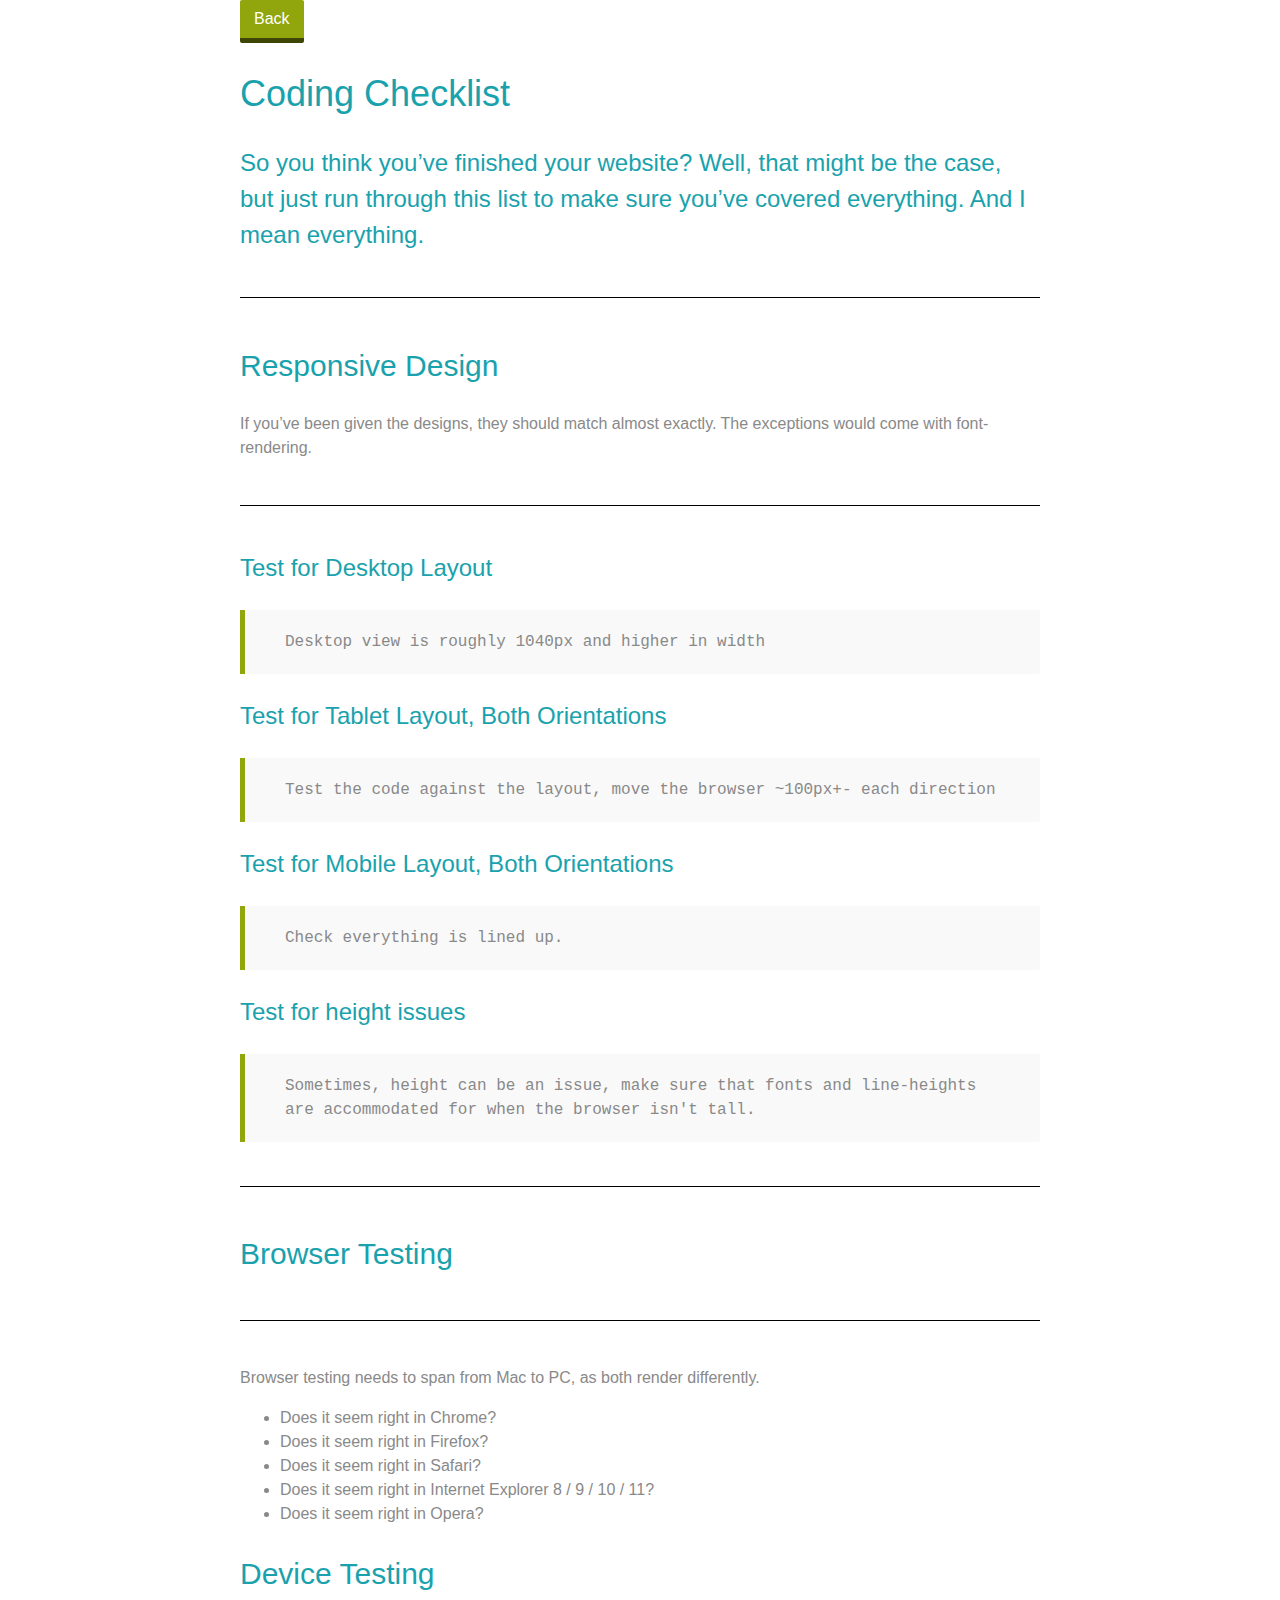
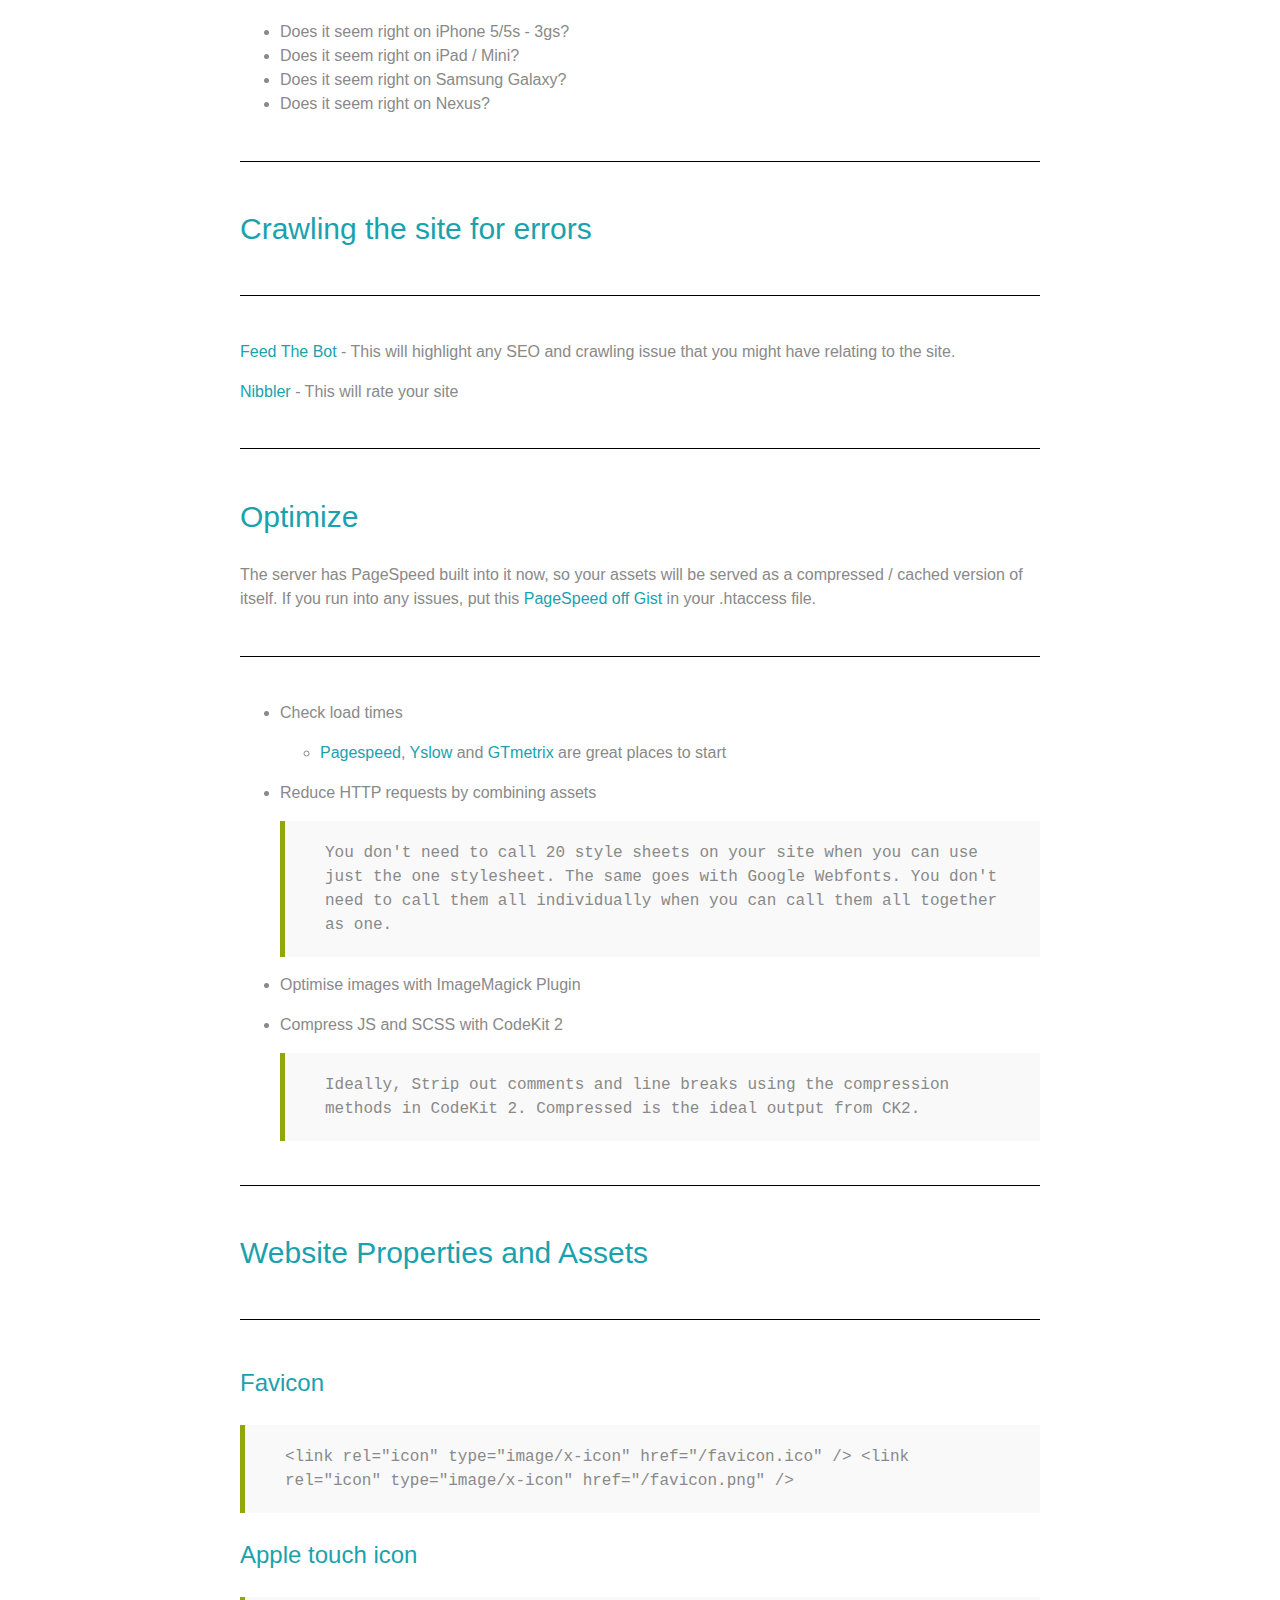
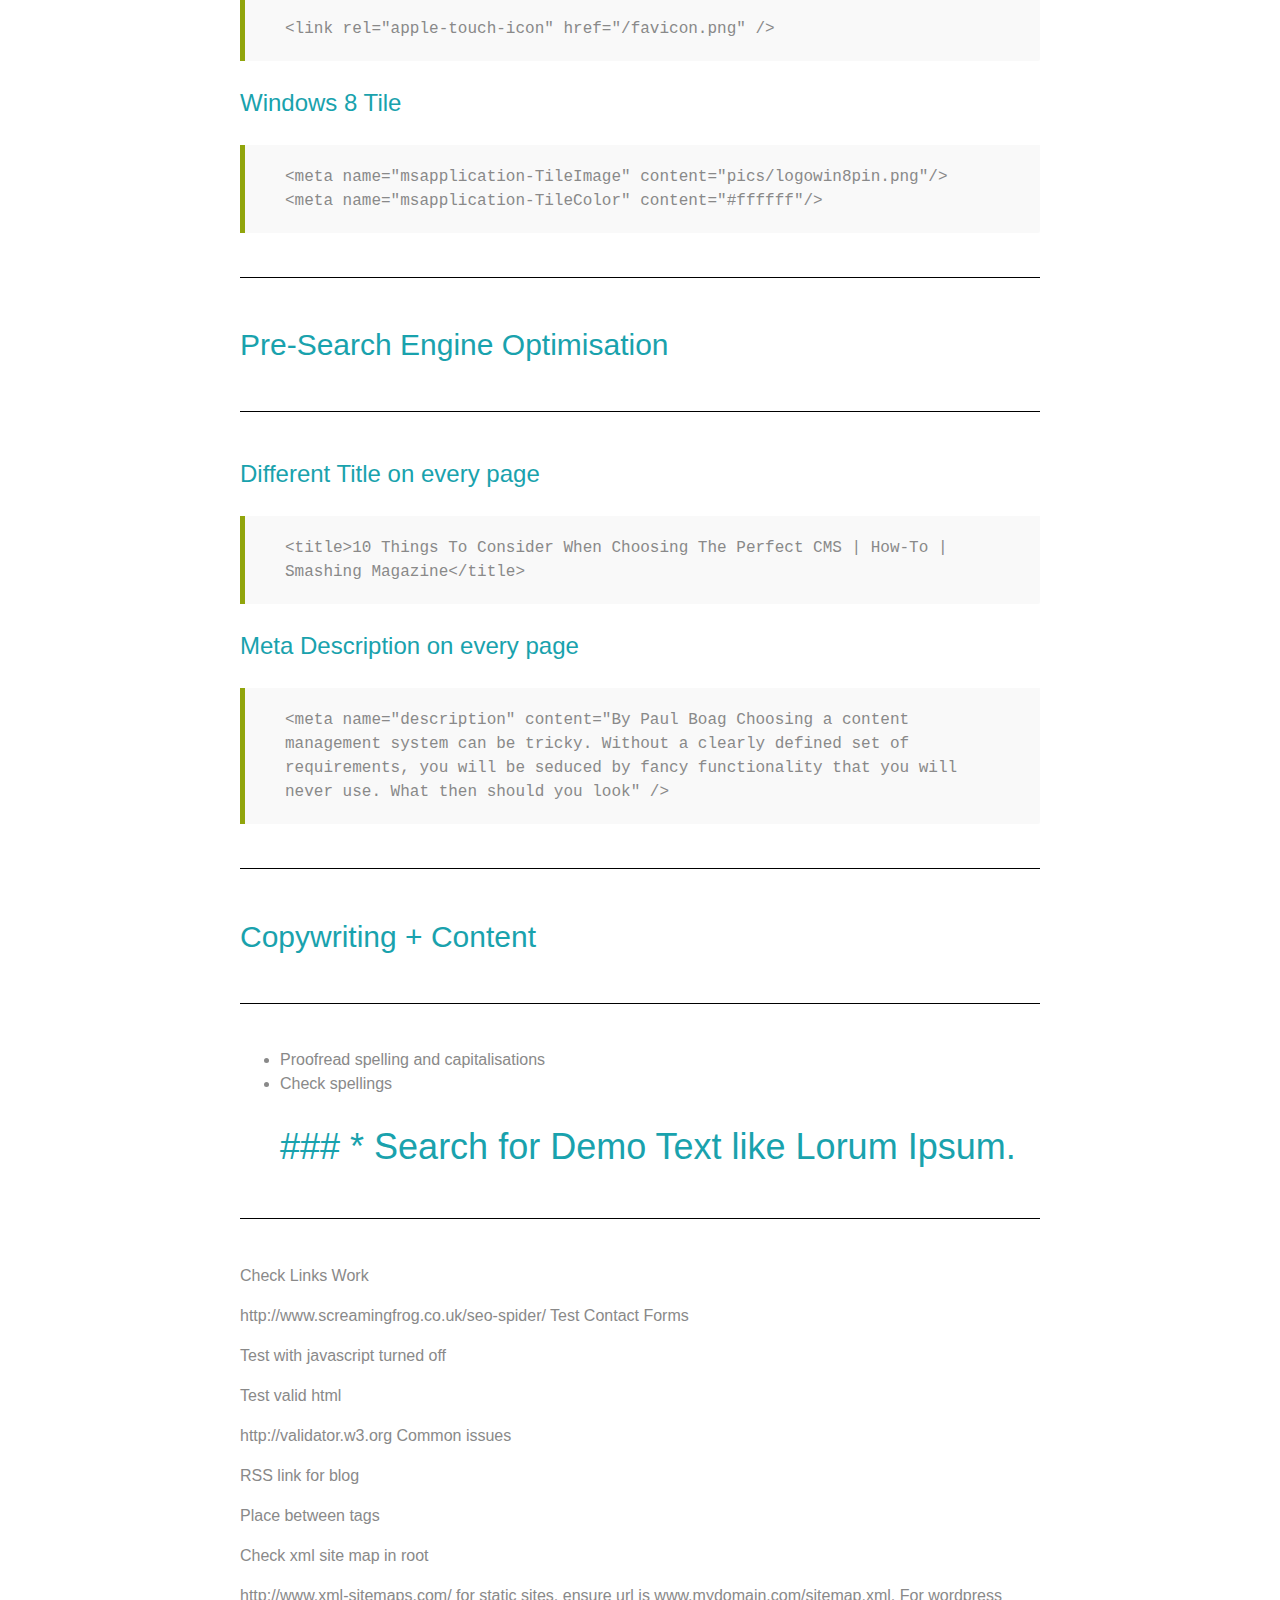
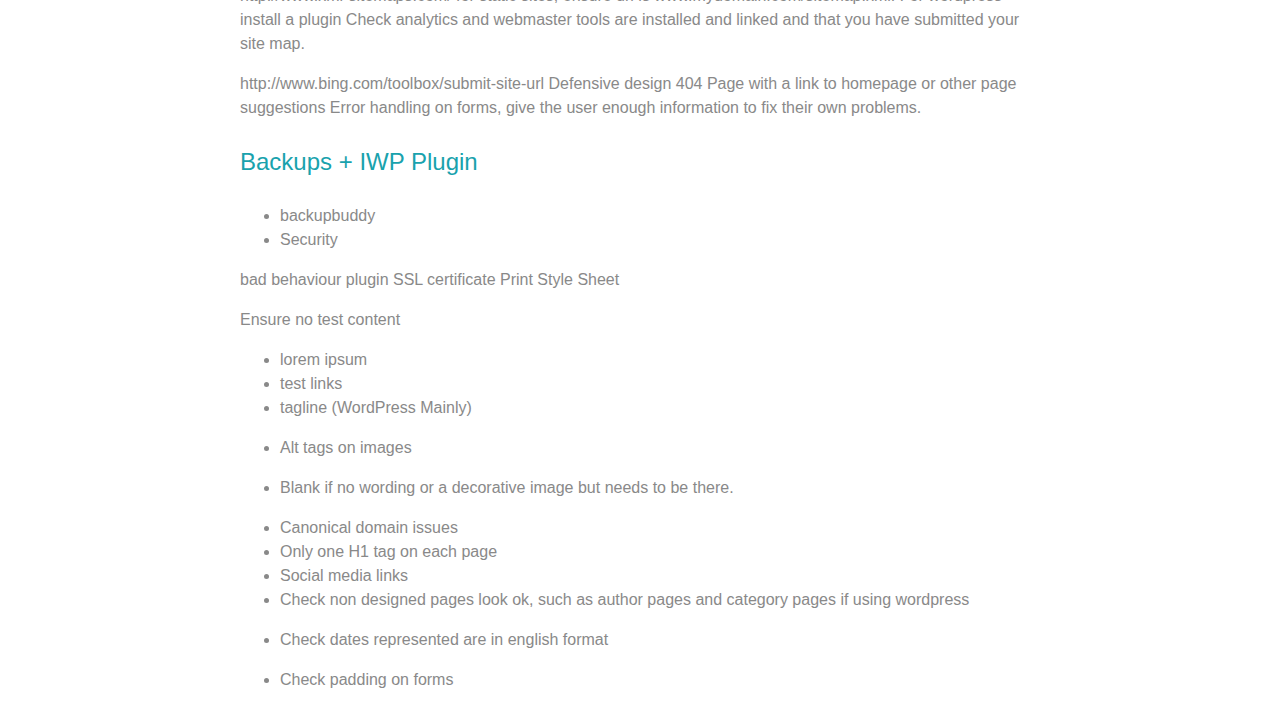
==== commit c6559212: "Added a few links" ====
--- a/coder.html
+++ b/coder.html
@@ -109,7 +109,7 @@
 
 <h2>Optimize</h2>
 
-<p>The server has PageSpeed built into it now, so your assets will be served as a compressed / cached version of itself. If you run into any issues, put this <a href="#">Link to gist</a> in your <strong>.htaccess</strong> file.</p>
+<p>The server has PageSpeed built into it now, so your assets will be served as a compressed / cached version of itself. If you run into any issues, put this <a href="https://gist.githubusercontent.com/yratof/11248706/raw/82decc84cd960fcf7bcf425a8386b679f514ed63/.htaccess">PageSpeed off Gist</a> in your <strong>.htaccess</strong> file.</p>
 
 <hr />
 
@@ -179,8 +179,9 @@
 
 <ul>
 <li>Proofread spelling and capitalisations</li>
-<li>Check spellings</li>
-<li>Search for Demo Text like Lorum Ipsum.</li>
+<li>Check spellings
+
+<h1>### * Search for Demo Text like Lorum Ipsum.</h1></li>
 </ul>
 
 
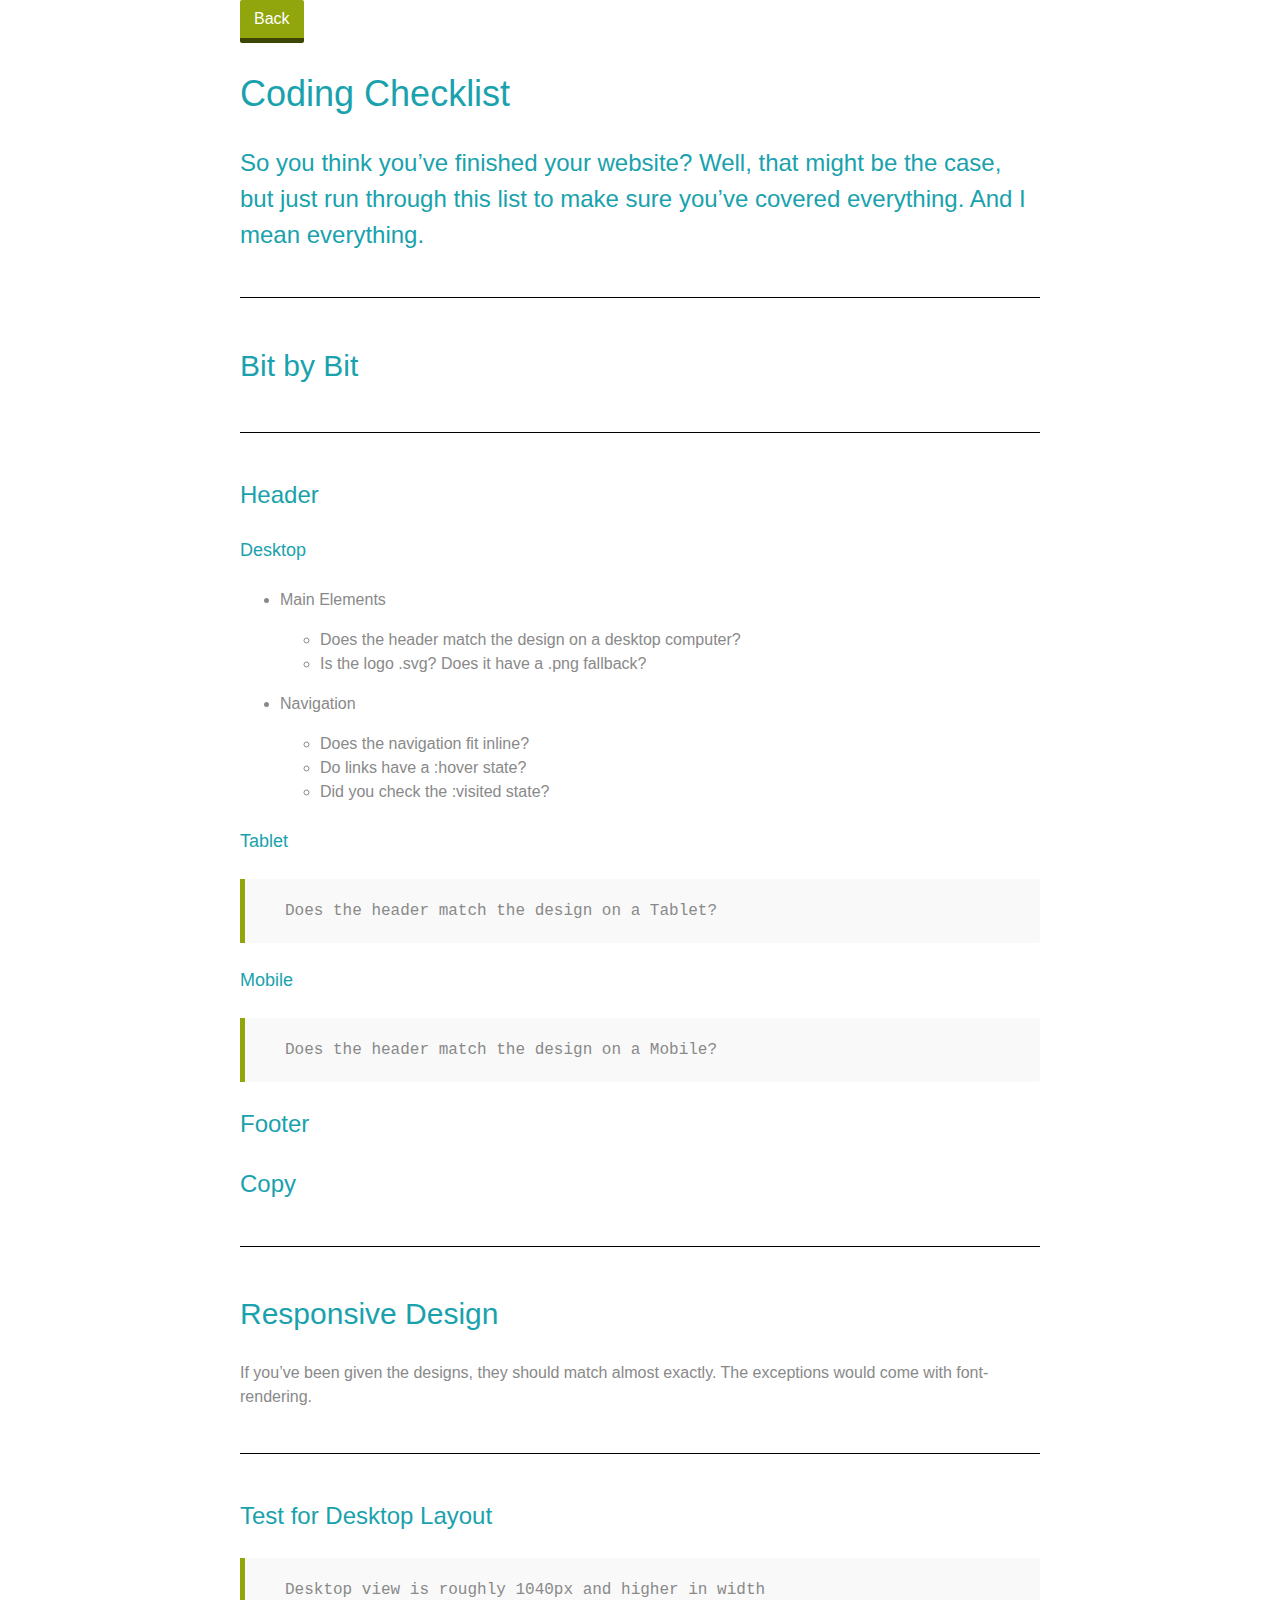
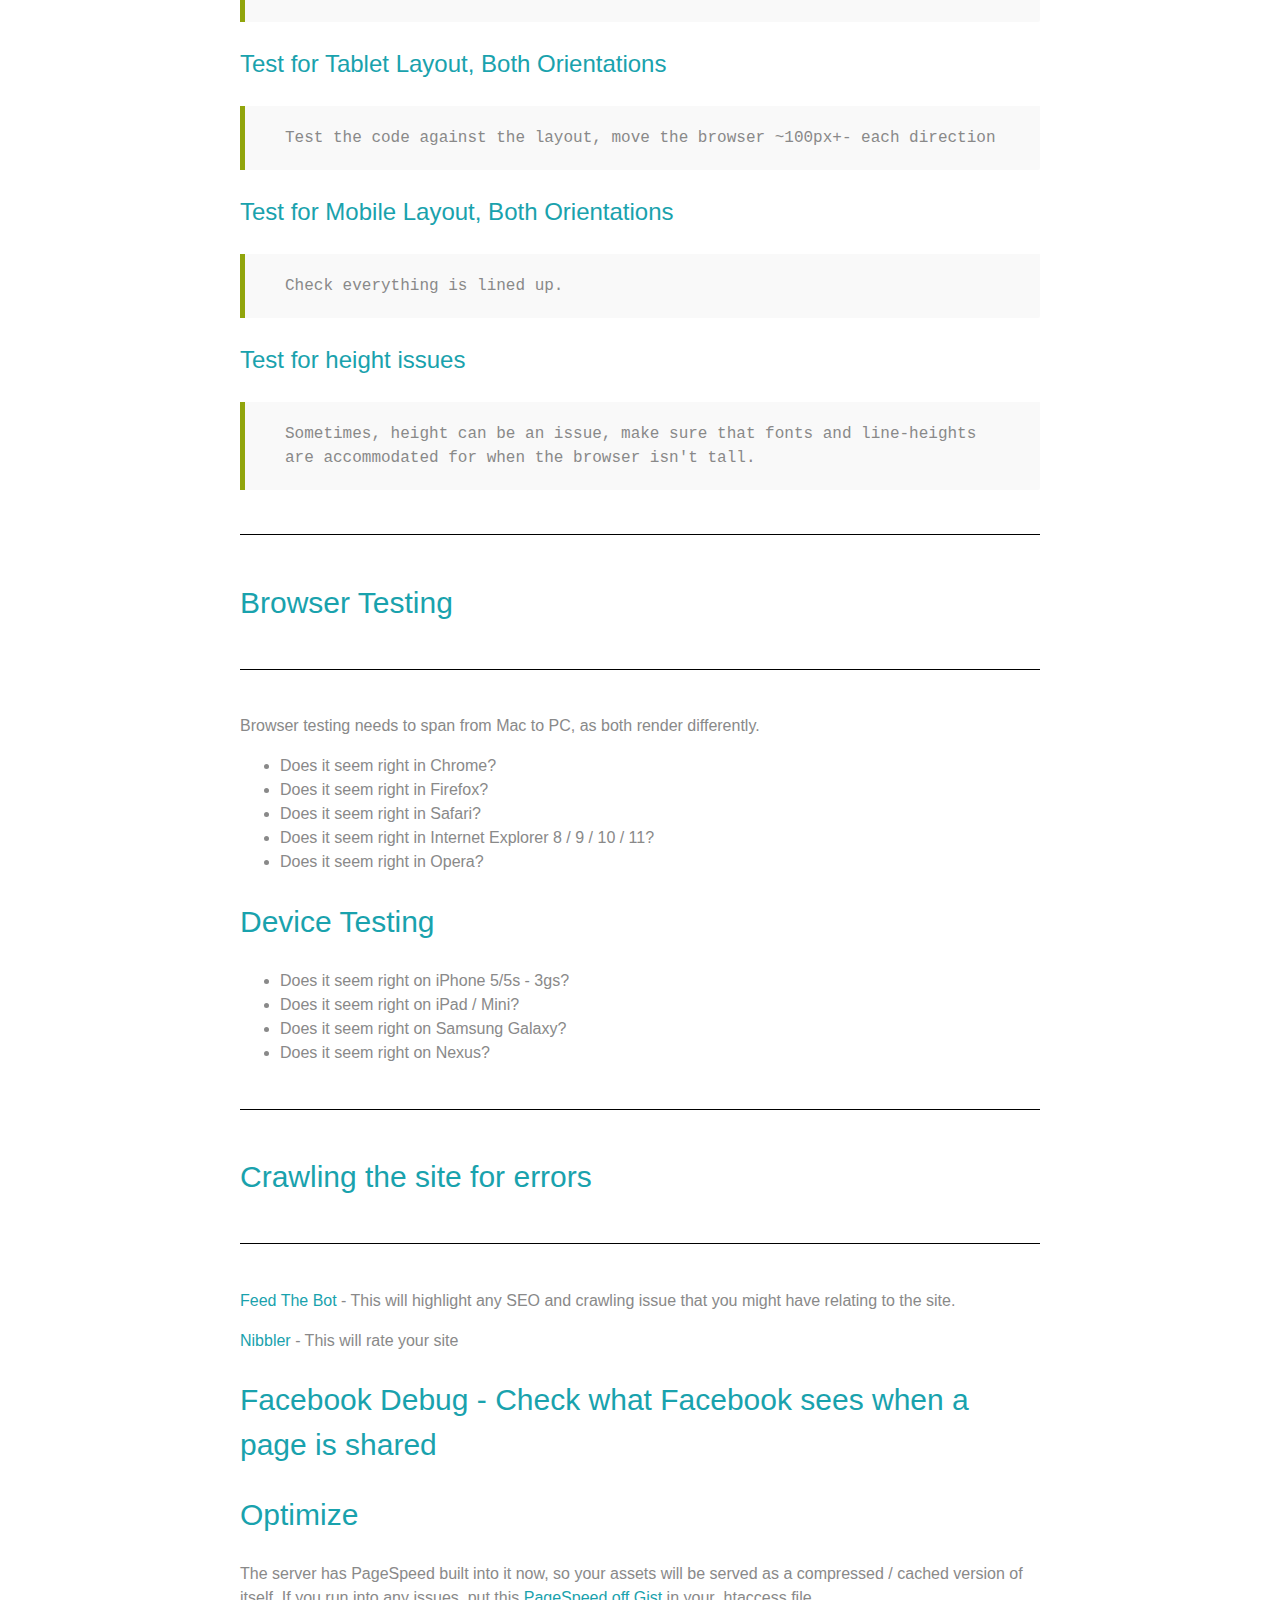
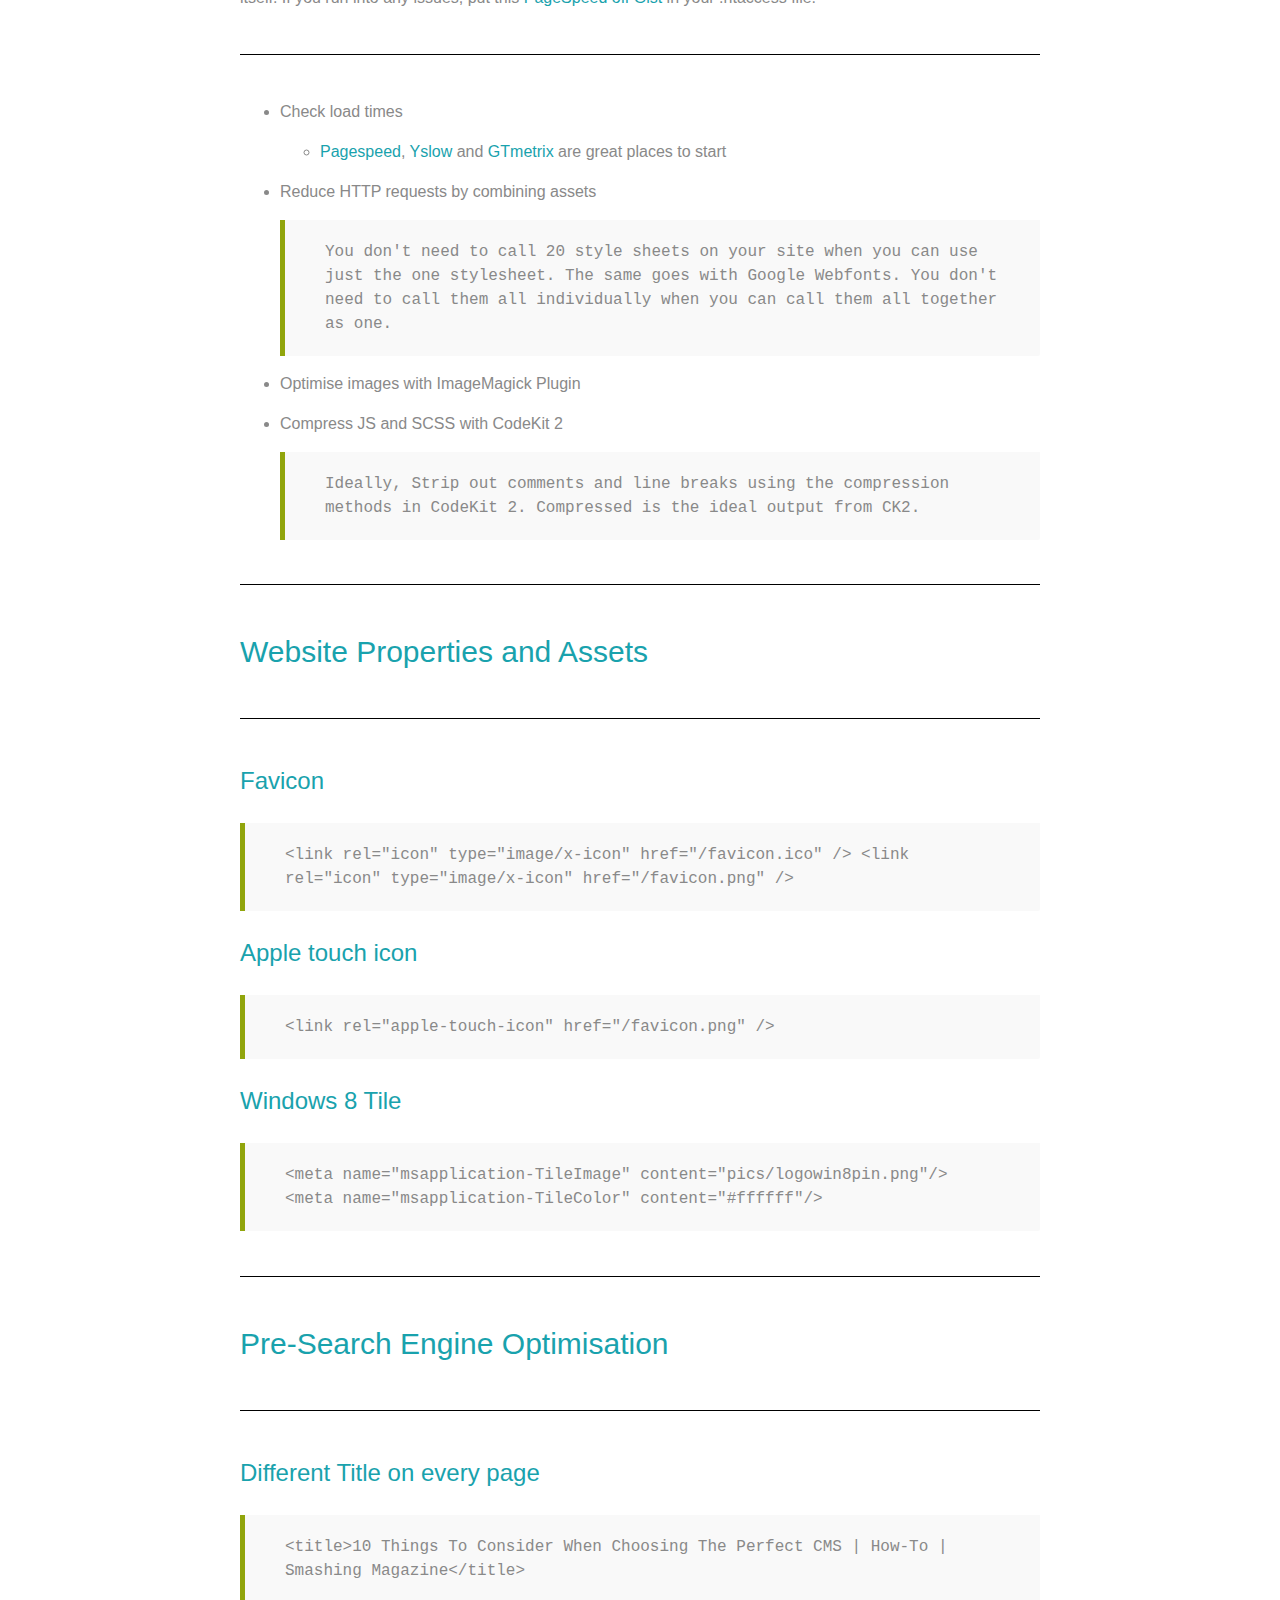
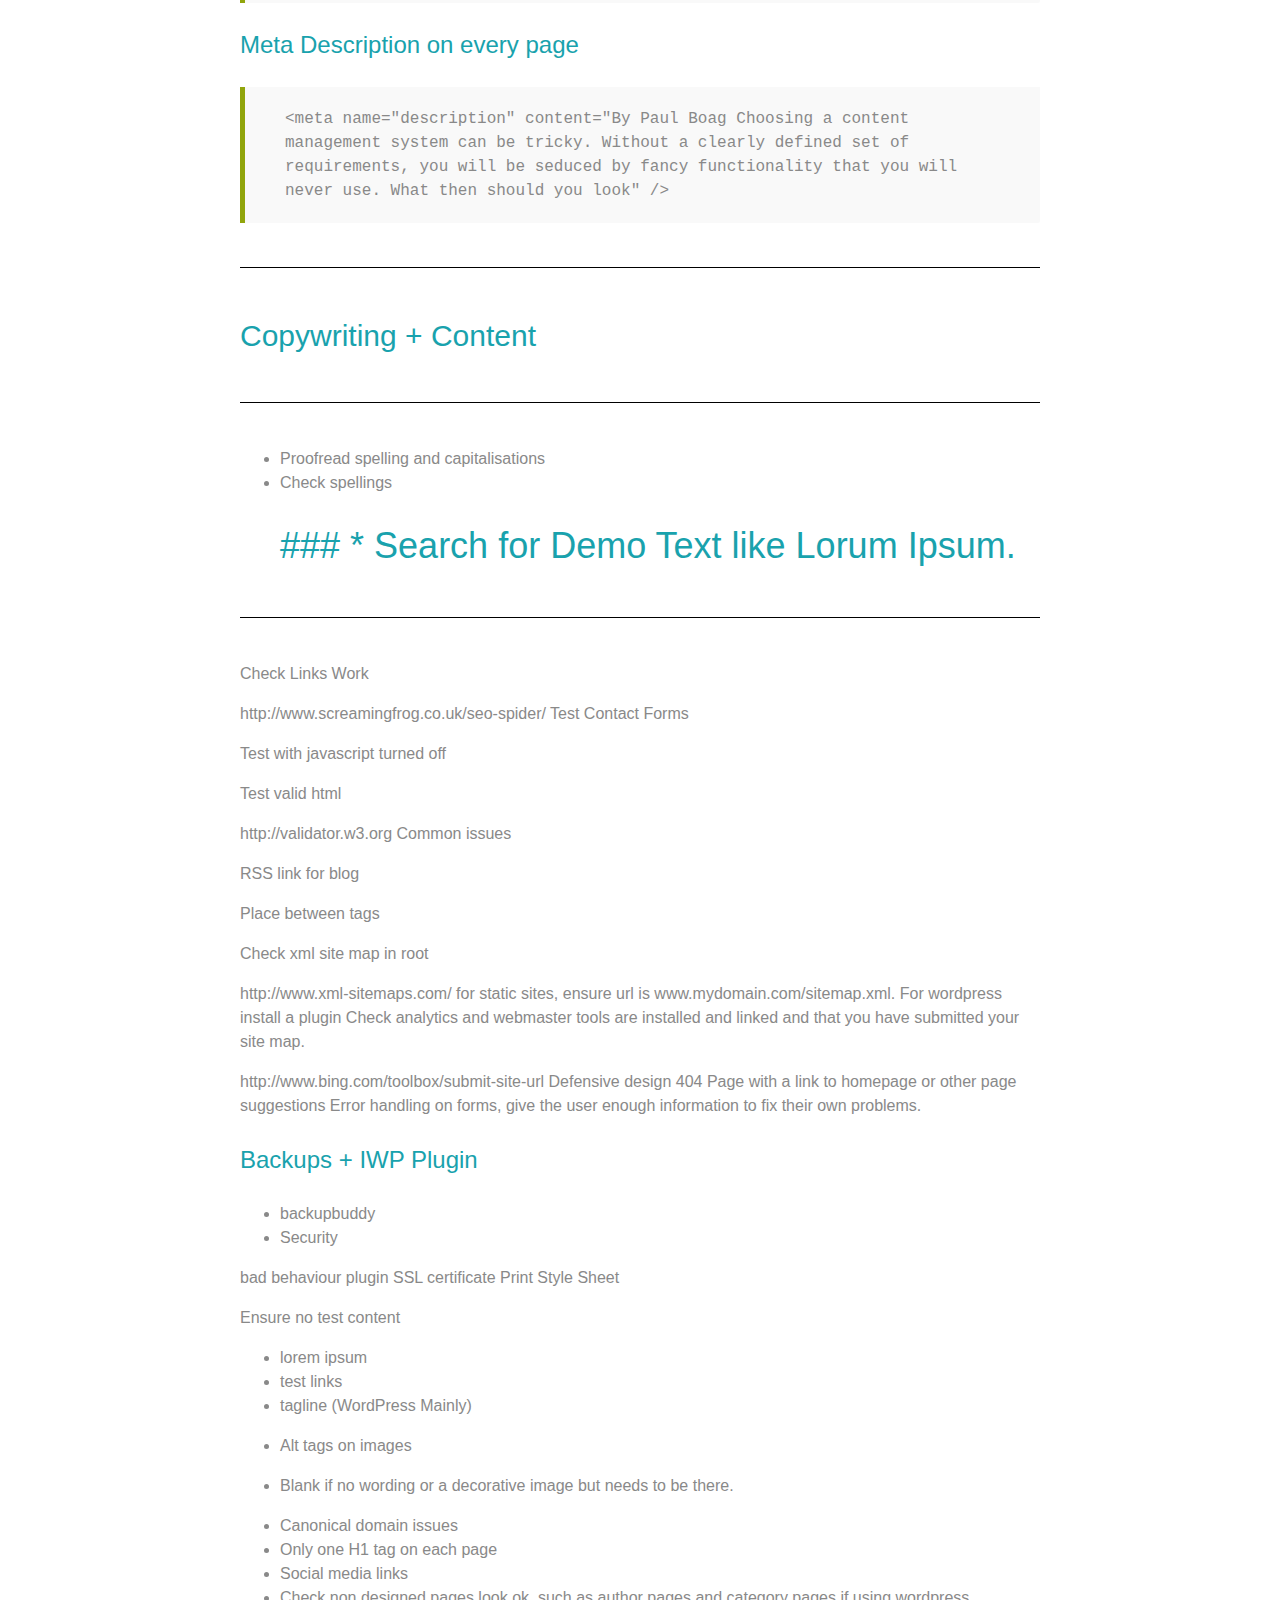
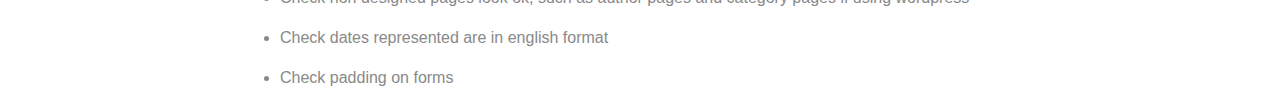
==== commit 8fec5325: "updated coder more" ====
--- a/coder.html
+++ b/coder.html
@@ -42,6 +42,49 @@
 
 <hr />
 
+<h2>Bit by Bit</h2>
+
+<hr />
+
+<h3>Header</h3>
+
+<h4>Desktop</h4>
+
+<ul>
+<li><p><strong>Main Elements</strong></p>
+
+<ul>
+<li>Does the header match the design on a desktop computer?</li>
+<li>Is the logo .svg? Does it have a .png fallback?</li>
+</ul>
+</li>
+<li><p><strong>Navigation</strong></p>
+
+<ul>
+<li>Does the navigation fit inline?</li>
+<li>Do links have a :hover state?</li>
+<li>Did you check the :visited state?</li>
+</ul>
+</li>
+</ul>
+
+
+<h4>Tablet</h4>
+
+<pre><code>Does the header match the design on a Tablet?
+</code></pre>
+
+<h4>Mobile</h4>
+
+<pre><code>Does the header match the design on a Mobile?
+</code></pre>
+
+<h3>Footer</h3>
+
+<h3>Copy</h3>
+
+<hr />
+
 <h2>Responsive Design</h2>
 
 <p>If you&rsquo;ve been given the designs, they should match almost exactly. The exceptions would come with font-rendering.</p>
@@ -105,7 +148,7 @@
 
 <p><a href="http://nibbler.silktide.com/">Nibbler</a> - This will rate your site</p>
 
-<hr />
+<h2><a href="https://developers.facebook.com/tools/debug">Facebook Debug</a> - Check what Facebook sees when a page is shared</h2>
 
 <h2>Optimize</h2>
 
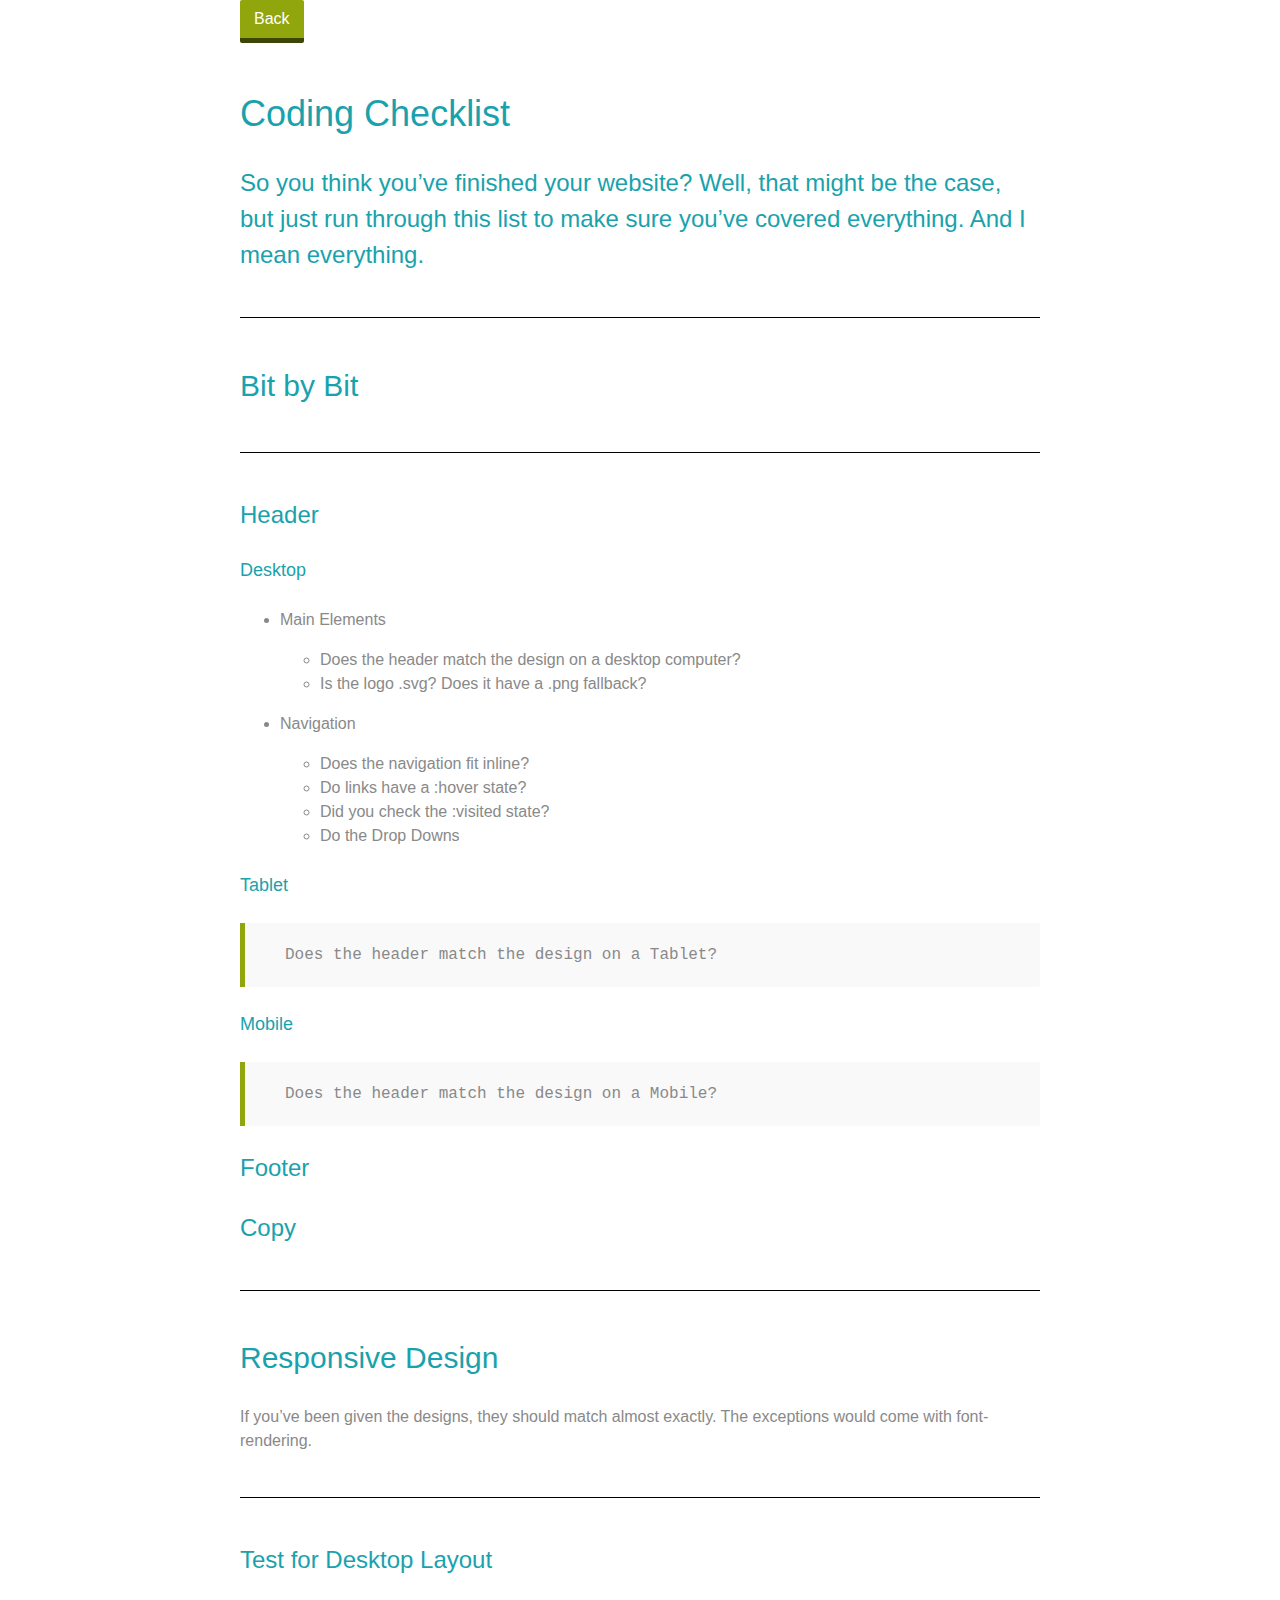
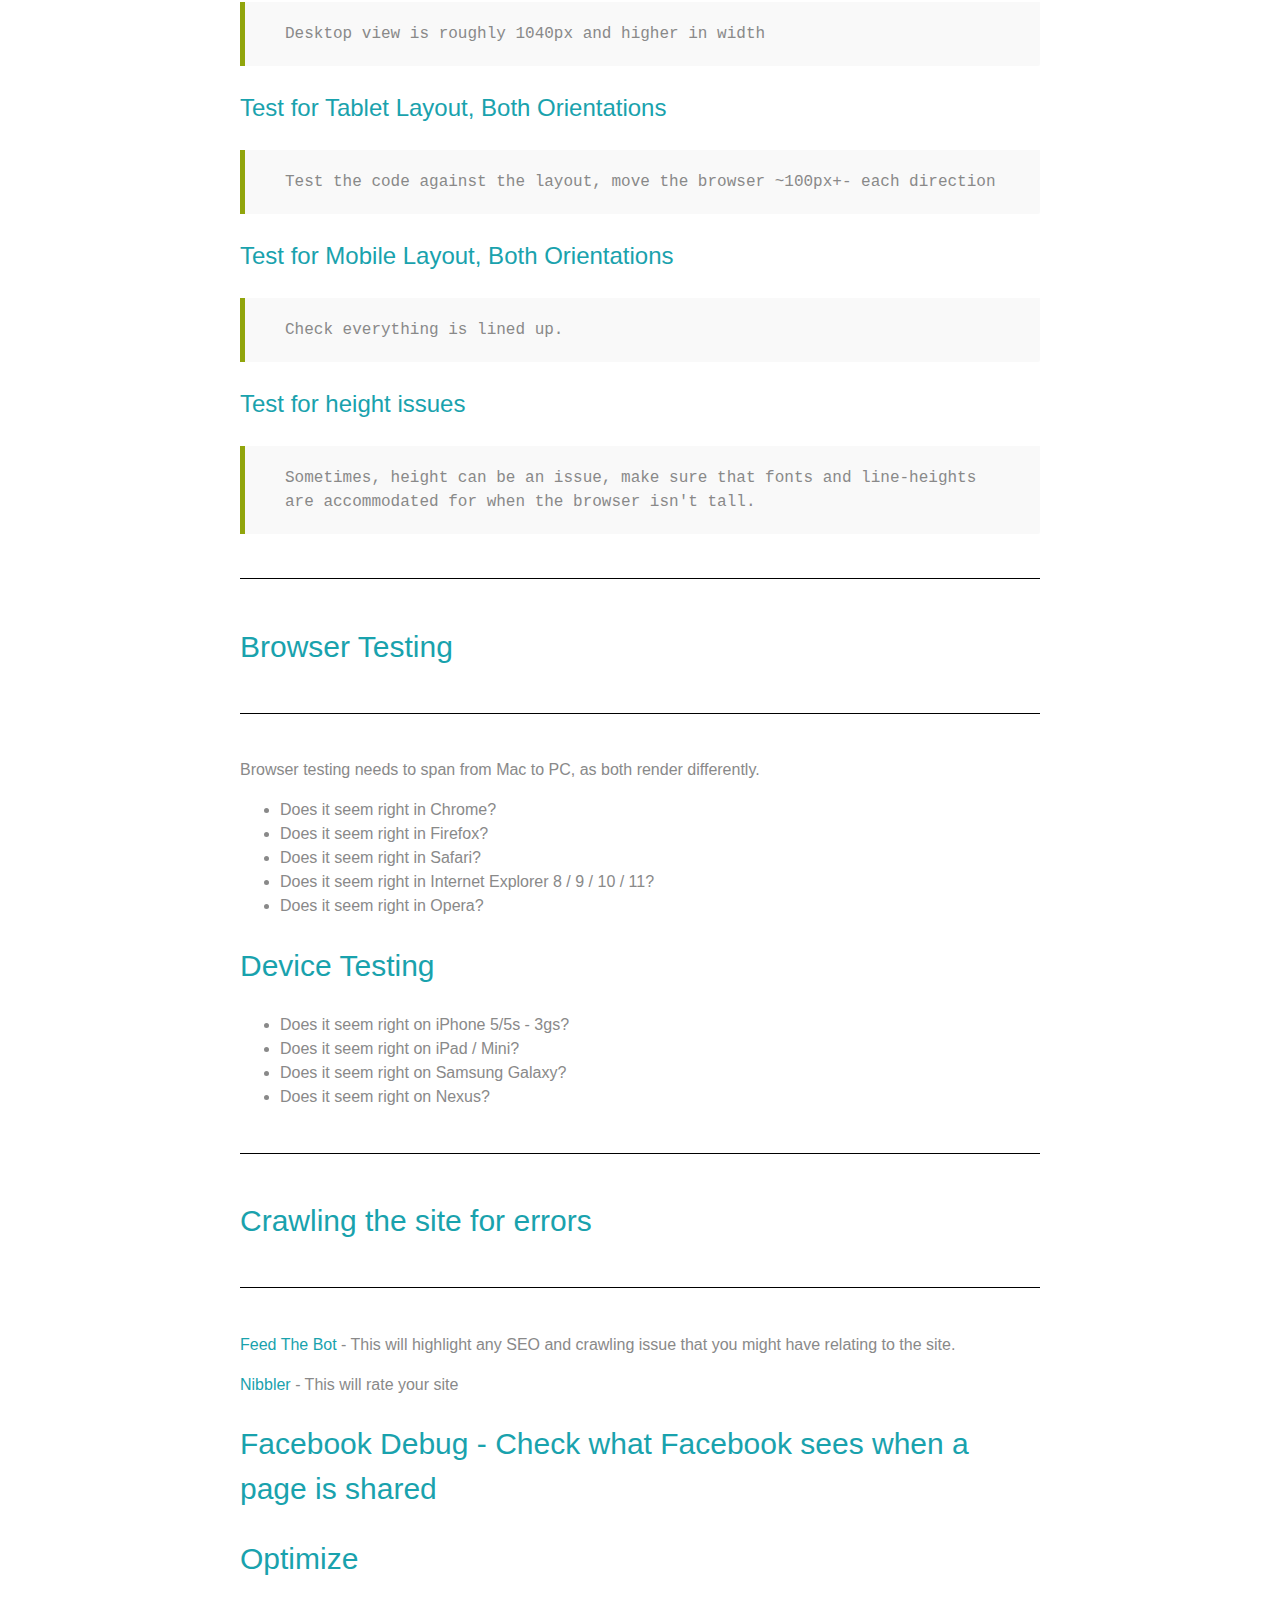
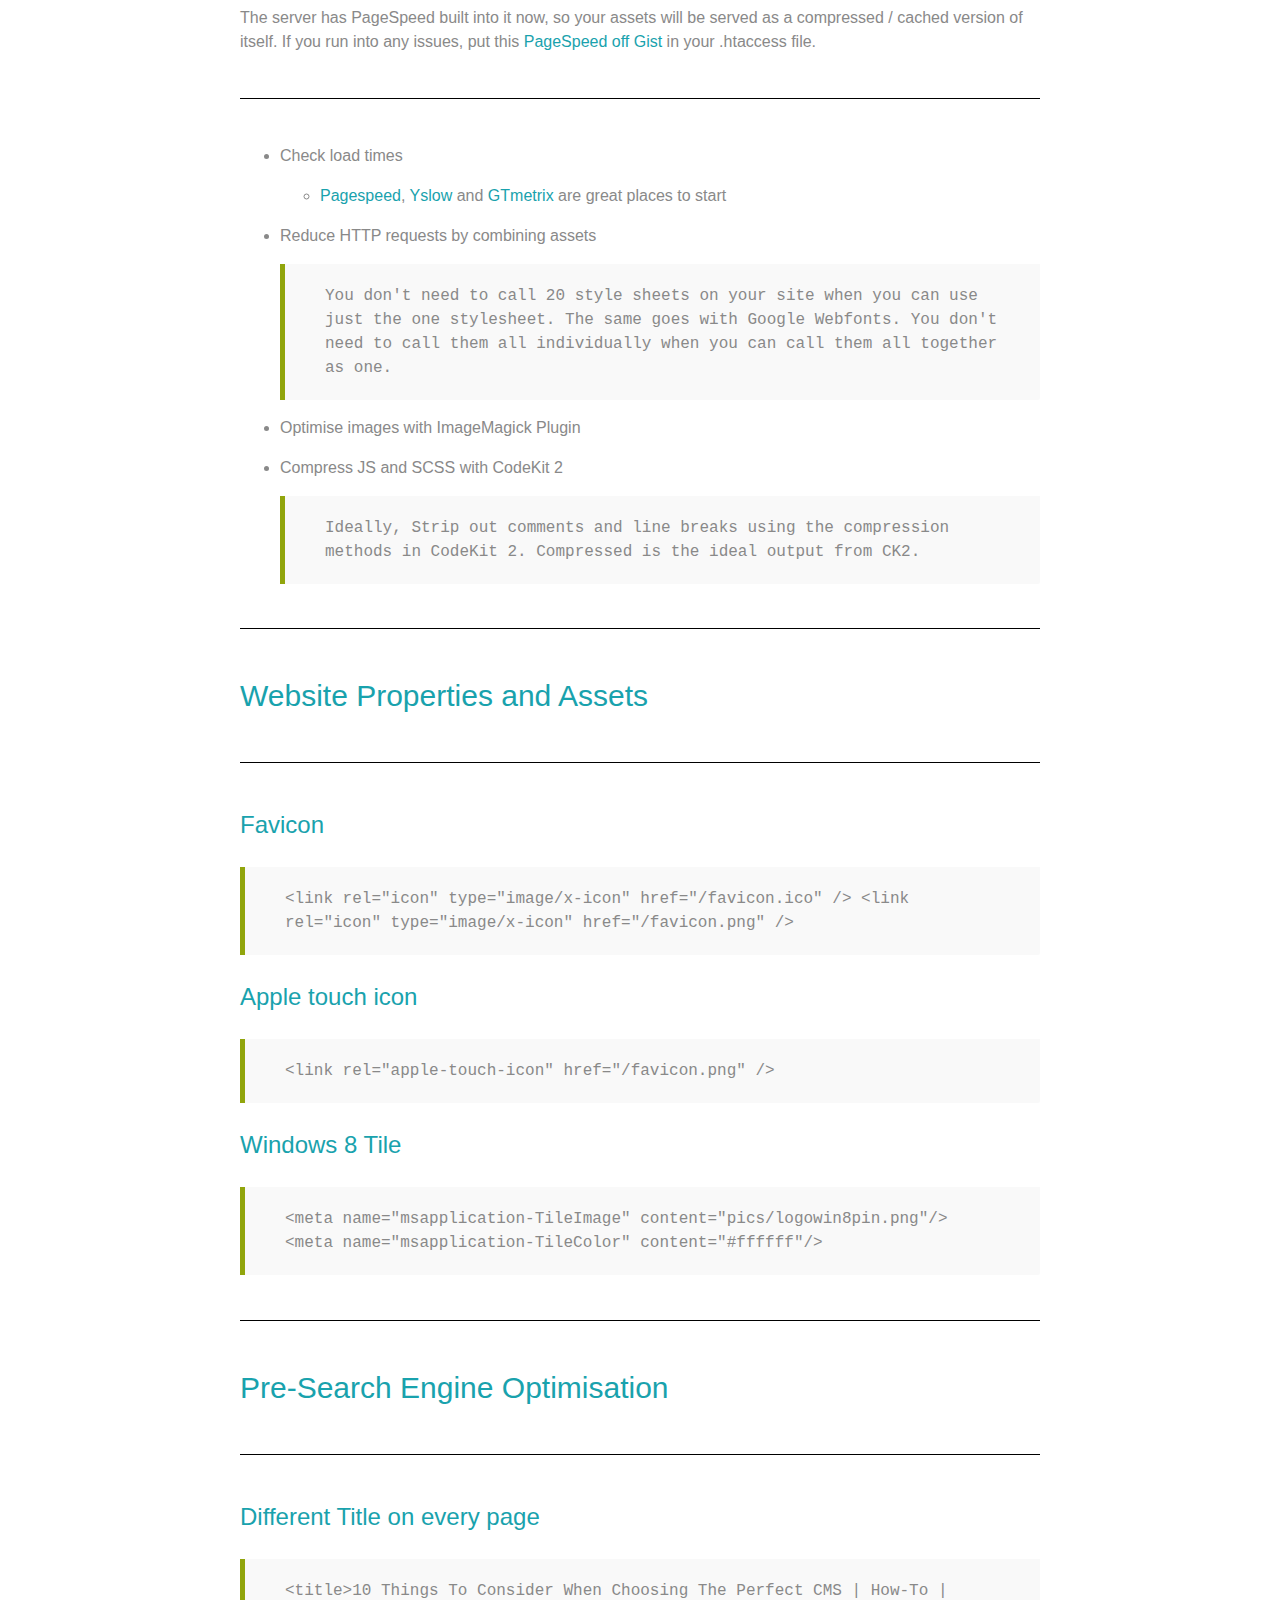
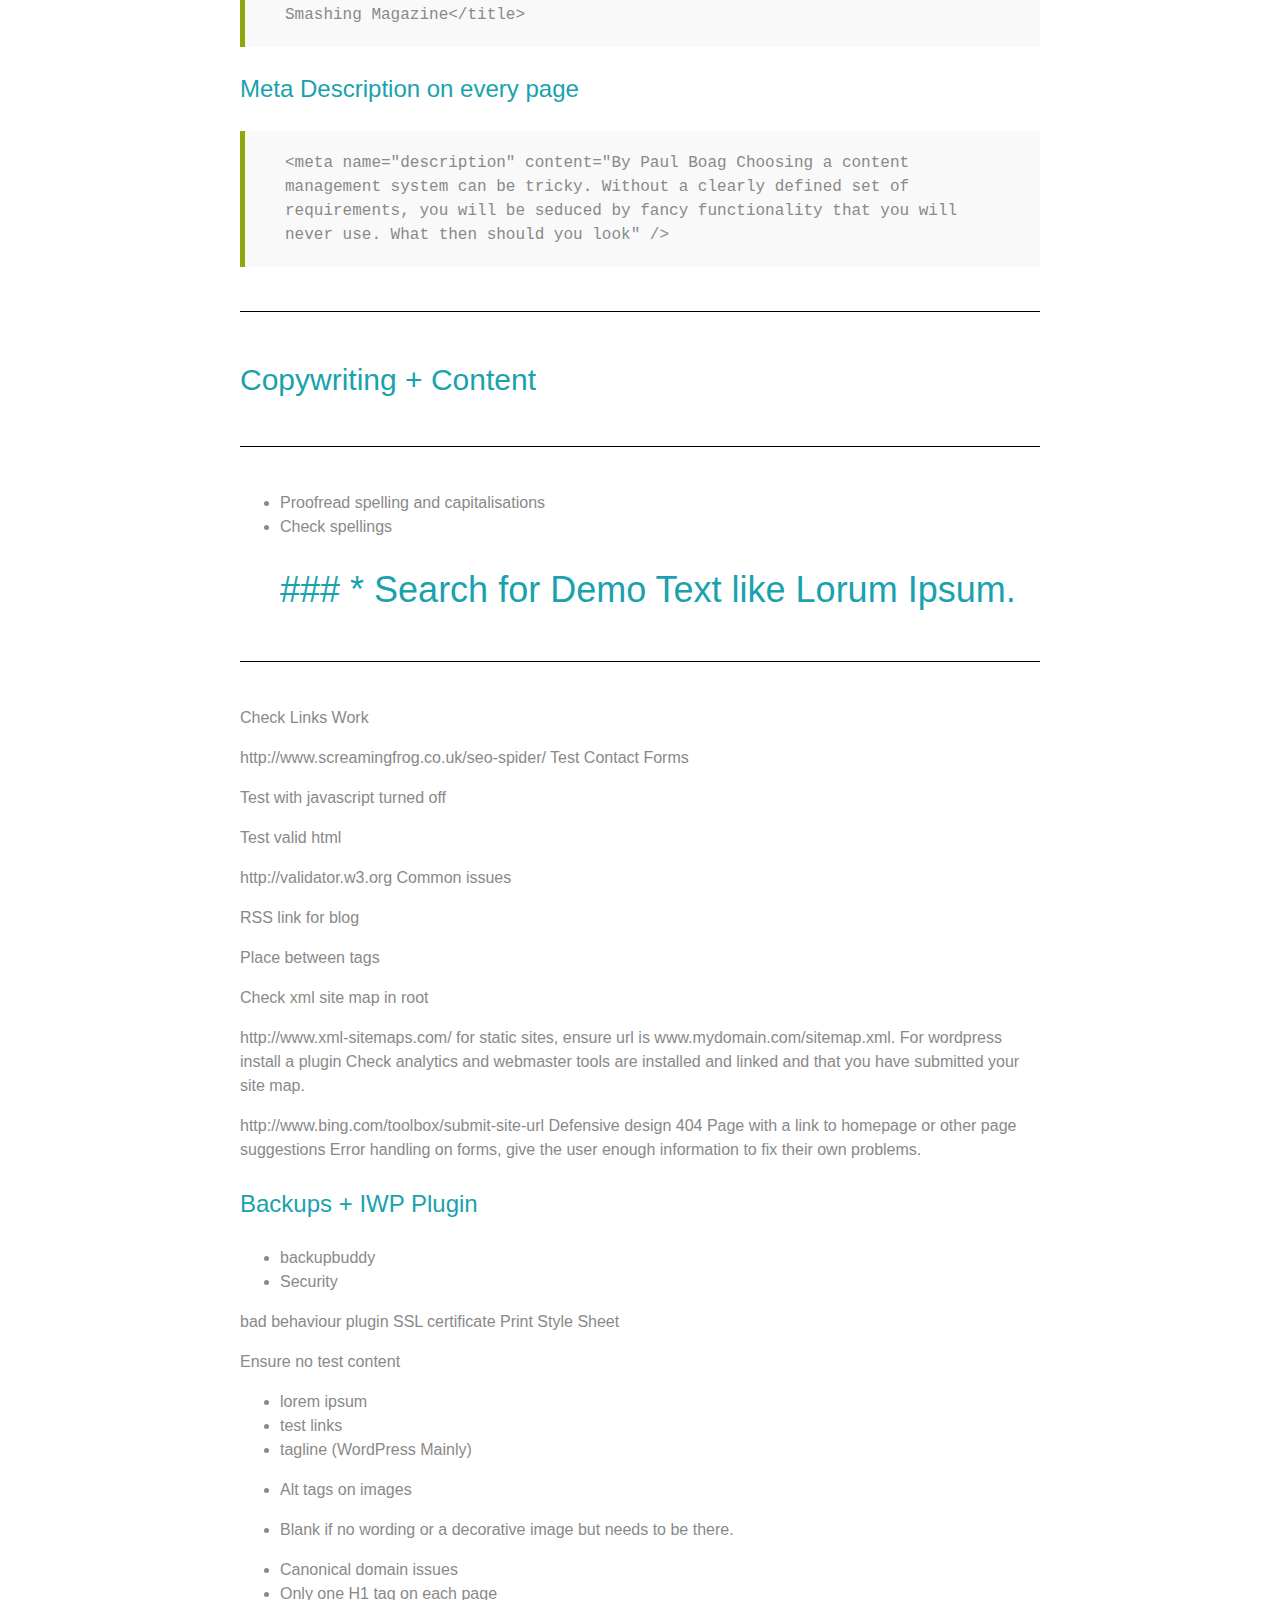
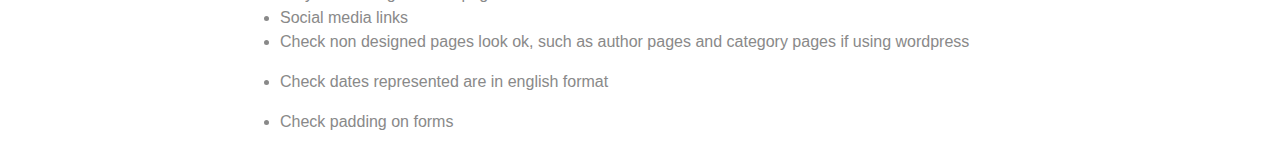
==== commit aecfbd7b: "Added Grid for Will" ====
--- a/coder.html
+++ b/coder.html
@@ -23,9 +23,10 @@
 	
 	<style>
 		/* This imports the styles into the header directly. No requests.*/
-		/*! Made with Meat: http://forsvunnet.github.io/meat/  */article,aside,details,figcaption,figure,footer,header,hgroup,main,nav,section,summary{display:block}audio,canvas,video{display:inline-block}audio:not([controls]){display:none;height:0}[hidden],template{display:none}html{font-family:sans-serif;-ms-text-size-adjust:100%;-webkit-text-size-adjust:100%}body{margin:0}a{background:transparent}a:focus{outline:thin dotted}a:active,a:hover{outline:0}h1{font-size:2em;margin:0.67em 0}abbr[title]{border-bottom:1px dotted}b,strong,.strong{font-weight:bold}dfn,em,.em{font-style:italic}hr{-moz-box-sizing:content-box;box-sizing:content-box;height:0}p{-webkit-hyphens:auto;-epub-hyphens:auto;-moz-hyphens:auto;hyphens:auto}pre{margin:0}code,kbd,pre,samp{font-family:monospace, serif;font-size:1em}pre{white-space:none}q{quotes:"\201C" "\201D" "\2018" "\2019"}q:before,q:after{content:'';content:none}small,.small{font-size:75%}sub,sup{font-size:75%;line-height:0;position:relative;vertical-align:baseline}sup{top:-0.5em}sub{bottom:-0.25em}dl,menu,ol,ul{margin:1em 0}dd{margin:0}menu{padding:0 0 0 40px}nav ul,nav ol{list-style:none;list-style-image:none}img{border:0}svg:not(:root){overflow:hidden}figure{margin:0}fieldset{border:1px solid #c0c0c0;margin:0 2px;padding:0.35em 0.625em 0.75em}legend{border:0;padding:0}button,input,select,textarea{font-family:inherit;font-size:100%;margin:0}button,input{line-height:normal}button,select{text-transform:none}button,html input[type="button"],input[type="reset"],input[type="submit"]{-webkit-appearance:button;cursor:pointer}button[disabled],html input[disabled]{cursor:default}input[type="checkbox"],input[type="radio"]{box-sizing:border-box;padding:0}input[type="search"]{-webkit-appearance:textfield;-moz-box-sizing:content-box;-webkit-box-sizing:content-box;box-sizing:content-box}input[type="search"]::-webkit-search-cancel-button,input[type="search"]::-webkit-search-decoration{-webkit-appearance:none}button::-moz-focus-inner,input::-moz-focus-inner{border:0;padding:0}textarea{overflow:auto;vertical-align:top}table{border-collapse:collapse;border-spacing:0}*{-webkit-box-sizing:border-box;-moz-box-sizing:border-box;box-sizing:border-box}.image-replacement,.ir{text-indent:100%;white-space:nowrap;overflow:hidden}.clearfix,.cf{zoom:1}.clearfix:before,.clearfix:after,.cf:before,.cf:after{content:"";display:table}.clearfix:after,.cf:after{clear:both}span.amp{font-family:Baskerville,'Goudy Old Style',Palatino,'Book Antiqua',serif !important;font-style:italic}p{-ms-word-break:break-all;-ms-word-wrap:break-all;word-break:break-word;word-break:break-word;-webkit-hyphens:auto;-moz-hyphens:auto;hyphens:auto;-webkit-hyphenate-before:2;-webkit-hyphenate-after:3;hyphenate-lines:3;-webkit-font-feature-settings:"liga", "dlig";-moz-font-feature-settings:"liga=1, dlig=1";-ms-font-feature-settings:"liga", "dlig";-o-font-feature-settings:"liga", "dlig";font-feature-settings:"liga", "dlig"}.text-left{text-align:left}.text-center{text-align:center}.text-right{text-align:right}.marginauto{margin:0 auto !important;float:none !important}.clearfix{zoom:1}.clearfix:before,.clearfix:after{content:"";display:table}.clearfix:after{clear:both}.vertical{position:absolute;top:50%;-webkit-transform:translateY(-50%);-moz-transform:translateY(-50%);-o-transform:translateY(-50%);-ms-transform:translateY(-50%);transform:translateY(-50%)}*{-webkit-box-sizing:border-box;-moz-box-sizing:border-box;box-sizing:border-box}.image-replacement{text-indent:100%;white-space:nowrap;overflow:hidden}.onecol{width:5.79694%;width:calc((99.95% - 11rem) / 12)}.twocol{width:14.35631%;width:calc((99.95% - 5rem) / 6)}.threecol{width:22.91568%;width:calc((99.95% - 3rem) / 4)}.fourcol{width:31.47505%;width:calc((99.95% - 2rem) / 3)}.fivecol{width:40.03442%;width:calc((99.95% - 1.4rem) / 2.4)}.sixcol{width:48.59378%;width:calc((99.95% - 1rem) / 2)}.sevencol{width:57.15315%;width:calc((99.95% - 0.71429rem) / 1.71429)}.eightcol{width:65.71252%;width:calc((99.95% - 0.5rem) / 1.5)}.ninecol{width:74.27189%;width:calc((99.95% - 0.33333rem) / 1.33333)}.tencol{width:82.83126%;width:calc((99.95% - 0.2rem) / 1.2)}.elevencol{width:91.39063%;width:calc((99.95% - 0.09091rem) / 1.09091)}.twelvecol{width:99.95%;width:calc((99.95% - 0rem) / 1)}.onecol,.twocol,.threecol,.fourcol,.fivecol,.sixcol,.sevencol,.eightcol,.ninecol,.tencol,.elevencol,.twelvecol,.fifthcol,.threefifth{position:relative;float:left;margin-left:2.76243%;margin-left:calc(1rem * 1)}.first{margin-left:0}.last{float:right}.gutter-top{margin-top:2.76243%;margin-top:calc(1rem * 1)}.gutter-bottom{margin-bottom:2.76243%;margin-bottom:calc(1rem * 1)}.alert-help,.alert-info,.alert-error,.alert-success{padding:5px 18px;border:1px solid;color:#fff}.alert-help{border-color:#e8d71c;background:#eadb33}.alert-info{border-color:#1d8dc0;background:#209dd6}.alert-error{border-color:#aa2e2e;background:#be3333}.alert-success{border-color:#96b31f;background:#a8c923}.button,a.button{background:#19a2ad;border:none;border-bottom:5px solid #0c4f54;border-radius:2px;text-indent:0;display:inline-block;font-weight:normal;font-style:normal;text-decoration:none;text-align:center;cursor:pointer;padding:7px 14px;outline:none;-webkit-font-smoothing:antialiased;color:#fff;color:#fff !important}.button:hover,.button:focus,.button:active,.button:vistied,a.button:hover,a.button:focus,a.button:active,a.button:vistied{color:#fff !important}.button:hover,a.button:hover{background:#1cb7c3}.button:active,a.button:active{background:#137880;box-shadow:inset 0px 10px 5px -7px #0c4f54;position:relative;top:4px;margin-bottom:4px;border-bottom-width:1px}.button:visited,a.button:visited{background:#19a2ad;border-bottom-color:#0c4f54}.button.highlight,a.button.highlight{background:#91a50c;border:none;border-bottom:5px solid #3d4605;border-radius:2px;text-indent:0;display:inline-block;font-weight:normal;font-style:normal;text-decoration:none;text-align:center;cursor:pointer;padding:7px 14px;outline:none;-webkit-font-smoothing:antialiased;color:#fff;color:#fff !important}.button.highlight:hover,.button.highlight:focus,.button.highlight:active,.button.highlight:vistied,a.button.highlight:hover,a.button.highlight:focus,a.button.highlight:active,a.button.highlight:vistied{color:#fff !important}.button.highlight:hover,a.button.highlight:hover{background:#a6bd0e}.button.highlight:active,a.button.highlight:active{background:#677509;box-shadow:inset 0px 10px 5px -7px #3d4605;position:relative;top:4px;margin-bottom:4px;border-bottom-width:1px}.button.highlight:visited,a.button.highlight:visited{background:#91a50c;border-bottom-color:#3d4605}.button.white,a.button.white{background:#fff;border:none;border-bottom:5px solid #ccc;border-radius:2px;text-indent:0;display:inline-block;font-weight:normal;font-style:normal;text-decoration:none;text-align:center;cursor:pointer;padding:7px 14px;outline:none;-webkit-font-smoothing:antialiased;color:#fff;color:#555 !important}.button.white:hover,.button.white:focus,.button.white:active,.button.white:vistied,a.button.white:hover,a.button.white:focus,a.button.white:active,a.button.white:vistied{color:#555 !important}.button.white:hover,a.button.white:hover{background:#fff}.button.white:active,a.button.white:active{background:#e6e6e6;box-shadow:inset 0px 10px 5px -7px #ccc;position:relative;top:4px;margin-bottom:4px;border-bottom-width:1px}.button.white:visited,a.button.white:visited{background:#fff;border-bottom-color:#ccc}.button.black,a.button.black{background:#000;border:none;border-bottom:5px solid #000;border-radius:2px;text-indent:0;display:inline-block;font-weight:normal;font-style:normal;text-decoration:none;text-align:center;cursor:pointer;padding:7px 14px;outline:none;-webkit-font-smoothing:antialiased;color:#fff;color:#fff !important}.button.black:hover,.button.black:focus,.button.black:active,.button.black:vistied,a.button.black:hover,a.button.black:focus,a.button.black:active,a.button.black:vistied{color:#fff !important}.button.black:hover,a.button.black:hover{background:#0d0d0d}.button.black:active,a.button.black:active{background:#000;box-shadow:inset 0px 10px 5px -7px #000;position:relative;top:4px;margin-bottom:4px;border-bottom-width:1px}.button.black:visited,a.button.black:visited{background:#000;border-bottom-color:#000}.button.compliment,a.button.compliment{background:#200ca5;border:none;border-bottom:5px solid #0e0546;border-radius:2px;text-indent:0;display:inline-block;font-weight:normal;font-style:normal;text-decoration:none;text-align:center;cursor:pointer;padding:7px 14px;outline:none;-webkit-font-smoothing:antialiased;color:#fff;color:#fff !important}.button.compliment:hover,.button.compliment:focus,.button.compliment:active,.button.compliment:vistied,a.button.compliment:hover,a.button.compliment:focus,a.button.compliment:active,a.button.compliment:vistied{color:#fff !important}.button.compliment:hover,a.button.compliment:hover{background:#250ebd}.button.compliment:active,a.button.compliment:active{background:#170975;box-shadow:inset 0px 10px 5px -7px #0e0546;position:relative;top:4px;margin-bottom:4px;border-bottom-width:1px}.button.compliment:visited,a.button.compliment:visited{background:#200ca5;border-bottom-color:#0e0546}input[type="text"],input[type="password"],input[type="datetime"],input[type="datetime-local"],input[type="date"],input[type="month"],input[type="time"],input[type="week"],input[type="number"],input[type="email"],input[type="url"],input[type="search"],input[type="tel"],input[type="color"],select,textarea,.field{display:block;height:40px;line-height:40px;padding:0 12px;margin-bottom:14px;font-size:1em;color:#555;border-radius:3px;vertical-align:middle;box-shadow:none;border:0;width:100%;max-width:400px;font-family:"museo-slab","Helvetica Neue",Helvetica,Arial,sans-serif;background-color:#aaa;-webkit-transition:background-color 0.24s ease-in-out;-transition:background-color 0.24s ease-in-out;transition:background-color 0.24s ease-in-out}input[type="text"]:focus,input[type="text"]:active,input[type="password"]:focus,input[type="password"]:active,input[type="datetime"]:focus,input[type="datetime"]:active,input[type="datetime-local"]:focus,input[type="datetime-local"]:active,input[type="date"]:focus,input[type="date"]:active,input[type="month"]:focus,input[type="month"]:active,input[type="time"]:focus,input[type="time"]:active,input[type="week"]:focus,input[type="week"]:active,input[type="number"]:focus,input[type="number"]:active,input[type="email"]:focus,input[type="email"]:active,input[type="url"]:focus,input[type="url"]:active,input[type="search"]:focus,input[type="search"]:active,input[type="tel"]:focus,input[type="tel"]:active,input[type="color"]:focus,input[type="color"]:active,select:focus,select:active,textarea:focus,textarea:active,.field:focus,.field:active{background-color:#b4b4b4}input[type="text"].error,input[type="text"].is-invalid,input[type="password"].error,input[type="password"].is-invalid,input[type="datetime"].error,input[type="datetime"].is-invalid,input[type="datetime-local"].error,input[type="datetime-local"].is-invalid,input[type="date"].error,input[type="date"].is-invalid,input[type="month"].error,input[type="month"].is-invalid,input[type="time"].error,input[type="time"].is-invalid,input[type="week"].error,input[type="week"].is-invalid,input[type="number"].error,input[type="number"].is-invalid,input[type="email"].error,input[type="email"].is-invalid,input[type="url"].error,input[type="url"].is-invalid,input[type="search"].error,input[type="search"].is-invalid,input[type="tel"].error,input[type="tel"].is-invalid,input[type="color"].error,input[type="color"].is-invalid,select.error,select.is-invalid,textarea.error,textarea.is-invalid,.field.error,.field.is-invalid{color:#be3333;border-color:#be3333;background-color:#fff;background-position:99% center;background-repeat:no-repeat;background-image:url([data-uri]);outline-color:#be3333}input[type="text"].success,input[type="text"].is-valid,input[type="password"].success,input[type="password"].is-valid,input[type="datetime"].success,input[type="datetime"].is-valid,input[type="datetime-local"].success,input[type="datetime-local"].is-valid,input[type="date"].success,input[type="date"].is-valid,input[type="month"].success,input[type="month"].is-valid,input[type="time"].success,input[type="time"].is-valid,input[type="week"].success,input[type="week"].is-valid,input[type="number"].success,input[type="number"].is-valid,input[type="email"].success,input[type="email"].is-valid,input[type="url"].success,input[type="url"].is-valid,input[type="search"].success,input[type="search"].is-valid,input[type="tel"].success,input[type="tel"].is-valid,input[type="color"].success,input[type="color"].is-valid,select.success,select.is-valid,textarea.success,textarea.is-valid,.field.success,.field.is-valid{color:#a8c923;border-color:#a8c923;background-color:#fff;background-position:99% center;background-repeat:no-repeat;background-image:url([data-uri]);outline-color:#a8c923}input[type="text"][disabled],input[type="text"].is-disabled,input[type="password"][disabled],input[type="password"].is-disabled,input[type="datetime"][disabled],input[type="datetime"].is-disabled,input[type="datetime-local"][disabled],input[type="datetime-local"].is-disabled,input[type="date"][disabled],input[type="date"].is-disabled,input[type="month"][disabled],input[type="month"].is-disabled,input[type="time"][disabled],input[type="time"].is-disabled,input[type="week"][disabled],input[type="week"].is-disabled,input[type="number"][disabled],input[type="number"].is-disabled,input[type="email"][disabled],input[type="email"].is-disabled,input[type="url"][disabled],input[type="url"].is-disabled,input[type="search"][disabled],input[type="search"].is-disabled,input[type="tel"][disabled],input[type="tel"].is-disabled,input[type="color"][disabled],input[type="color"].is-disabled,select[disabled],select.is-disabled,textarea[disabled],textarea.is-disabled,.field[disabled],.field.is-disabled{cursor:not-allowed;border-color:#cfcfcf;opacity:0.6}input[type="text"][disabled]:focus,input[type="text"][disabled]:active,input[type="text"].is-disabled:focus,input[type="text"].is-disabled:active,input[type="password"][disabled]:focus,input[type="password"][disabled]:active,input[type="password"].is-disabled:focus,input[type="password"].is-disabled:active,input[type="datetime"][disabled]:focus,input[type="datetime"][disabled]:active,input[type="datetime"].is-disabled:focus,input[type="datetime"].is-disabled:active,input[type="datetime-local"][disabled]:focus,input[type="datetime-local"][disabled]:active,input[type="datetime-local"].is-disabled:focus,input[type="datetime-local"].is-disabled:active,input[type="date"][disabled]:focus,input[type="date"][disabled]:active,input[type="date"].is-disabled:focus,input[type="date"].is-disabled:active,input[type="month"][disabled]:focus,input[type="month"][disabled]:active,input[type="month"].is-disabled:focus,input[type="month"].is-disabled:active,input[type="time"][disabled]:focus,input[type="time"][disabled]:active,input[type="time"].is-disabled:focus,input[type="time"].is-disabled:active,input[type="week"][disabled]:focus,input[type="week"][disabled]:active,input[type="week"].is-disabled:focus,input[type="week"].is-disabled:active,input[type="number"][disabled]:focus,input[type="number"][disabled]:active,input[type="number"].is-disabled:focus,input[type="number"].is-disabled:active,input[type="email"][disabled]:focus,input[type="email"][disabled]:active,input[type="email"].is-disabled:focus,input[type="email"].is-disabled:active,input[type="url"][disabled]:focus,input[type="url"][disabled]:active,input[type="url"].is-disabled:focus,input[type="url"].is-disabled:active,input[type="search"][disabled]:focus,input[type="search"][disabled]:active,input[type="search"].is-disabled:focus,input[type="search"].is-disabled:active,input[type="tel"][disabled]:focus,input[type="tel"][disabled]:active,input[type="tel"].is-disabled:focus,input[type="tel"].is-disabled:active,input[type="color"][disabled]:focus,input[type="color"][disabled]:active,input[type="color"].is-disabled:focus,input[type="color"].is-disabled:active,select[disabled]:focus,select[disabled]:active,select.is-disabled:focus,select.is-disabled:active,textarea[disabled]:focus,textarea[disabled]:active,textarea.is-disabled:focus,textarea.is-disabled:active,.field[disabled]:focus,.field[disabled]:active,.field.is-disabled:focus,.field.is-disabled:active{background-color:#209dd6}textarea{max-width:100%;min-height:120px;line-height:1.5em}select{-webkit-appearance:none;background-image:url([data-uri]);background-repeat:no-repeat;background-position:97.5% center}body{background:#fff;-webkit-font-smoothing:antialiased}.wrap{width:96%;margin:0 auto}h1,h2,h3,h4,h5,h6{text-rendering:optimizelegibility;color:#19a2ad;font-weight:300}h1,.h1{font-size:24px;font-size:1.5rem;font-weight:500}h2,.h2{font-size:21px;font-size:1.3125rem;font-weight:500}h3,.h3{font-size:19.2px;font-size:1.2rem}h4,.h4{font-size:17.6px;font-size:1.1rem}h5,.h5{font-size:16px;font-size:1rem}h6,.h6{font-size:12px;font-size:0.75rem}pre{background:#f9f9f9;border-left:5px solid #91a50c;border-radius:0 0 2px;display:block;padding:20px 40px;white-space:normal}body{font-family:"museo-slab","Helvetica Neue",Helvetica,Arial,sans-serif;font-size:80%;line-height:1.6;color:#898989;font-weight:400}b,strong{font-weight:500}hr{margin:5.52486% 0;border:0;border-bottom:1px solid #000}a{color:#19a2ad;text-decoration:none}a:hover,a:focus{color:#137c85}a:link{-webkit-tap-highlight-color:rgba(0,0,0,0.3)}.img{vertical-align:bottom}#logo{display:block;text-align:center;width:80%}#logo a{border-bottom:0}#logo img{max-width:100%;height:auto;margin:0 auto}.clickable{margin:0;color:#686868;cursor:pointer;position:relative;padding:20px 8px 0;float:right;width:18%;position:absolute;top:0;right:0}.menu-icon{margin-top:0px;padding:0 4px}.menu-icon div{height:4px;width:100%;margin-bottom:5px;border-radius:1px;background:#686868}.menu-icon:after{content:"Menu";font-size:12px;font-size:0.75rem;text-transform:uppercase;font-family:"museo-slab","Helvetica Neue",Helvetica,Arial,sans-serif;display:block;text-align:center}.header nav{position:relative}.nav{border-top:1px solid #898989;margin:0;font-family:"museo-slab","Helvetica Neue",Helvetica,Arial,sans-serif}@media only screen and (max-width: 47.9em){.js .nav{overflow:hidden;max-height:0;-webkit-transition:0.4s all cubic-bezier(0.77, 0, 0.175, 1);-transition:0.4s all cubic-bezier(0.77, 0, 0.175, 1);transition:0.4s all cubic-bezier(0.77, 0, 0.175, 1)}.js .nav.show{max-height:2000px}}.js .nav{border-top:0;left:0;right:0;display:inline-block;width:100%;position:relative;top:0;z-index:5}.js .nav li a{width:100%}.nav li a{display:inline-block;text-decoration:none}@media only screen and (max-width: 47.9em){.js .nav li ul.sub-menu,.js .nav li ul.children{overflow:hidden;max-height:0;-webkit-transition:0.4s all cubic-bezier(0.77, 0, 0.175, 1);-transition:0.4s all cubic-bezier(0.77, 0, 0.175, 1);transition:0.4s all cubic-bezier(0.77, 0, 0.175, 1)}.js .nav li ul.sub-menu.show,.js .nav li ul.children.show{max-height:2000px}}.nav li ul.sub-menu li a,.nav li ul.children li a{padding-left:5.52486%}img{margin:0;max-width:100%;height:auto}.byline{color:#999}blockquote{background:#ececec;border-left:10px solid;margin:0;padding:1em 2em}.page-title{margin:0}.entry-content ul{list-style:disc;margin-left:8.28729%}.entry-content dd{margin-left:0;color:#787878}.entry-content video,.entry-content object{max-width:100%;height:auto}.entry-content pre{background:#eee;border:1px solid #cecece;padding:10px}.wp-caption{max-width:100%;background:#eee;padding:5px}.wp-caption p.wp-caption-text{font-size:0.85em;margin:4px 0 7px;text-align:center}.page-navigation,.wp-prev-next{margin:1.1em 0 2.2em}.meat_page_navi li{float:left;margin-left:10px}.meat_page_navi li a{padding:3px 6px;display:block;text-decoration:none;position:relative}.meat_page_navi li a:hover,.meat_page_navi li a:focus{color:#f01d4f;text-decoration:underline}.meat_page_navi li.bpn-current{padding:3px 6px;border-bottom:2px solid #f01d4f;position:relative}.meat_page_navi li.bpn-prev-link,.meat_page_navi li.bpn-next-link{font-weight:700}.meat_page_navi li.bpn-prev-link a,.meat_page_navi li.bpn-next-link a{padding:0}.meat_page_navi li.bpn-prev-link a:hover,.meat_page_navi li.bpn-next-link a:hover,.meat_page_navi li.bpn-first-page-link a:hover,.meat_page_navi li.bpn-last-page-link a:hover{background:none}.wp-prev-next .prev-link{float:left}.wp-prev-next .next-link{float:right}.commentlist li{position:relative;clear:both;overflow:hidden;list-style-type:none;margin-bottom:1.5em;padding:0.7335em 10px}.commentlist li:last-child{margin-bottom:0}.commentlist li ul.children{margin:0}.commentlist li[class*=depth-]{margin-top:1.1em}.commentlist li.depth-1{margin-left:0;margin-top:0}.commentlist li:not(.depth-1){margin-right:-10px;margin-left:-10px;margin-top:0;padding-bottom:0}.commentlist .odd{background:#eee}.commentlist .even{background:#fefefe}.commentlist .vcard{margin-left:50px}.commentlist .vcard cite.fn{font-weight:700;font-style:normal}.commentlist .vcard time{float:right}.commentlist .vcard time a{color:#999;text-decoration:none}.commentlist .vcard time a:hover{text-decoration:underline}.commentlist .vcard img.avatar{position:absolute;left:10px;padding:2px;border:1px solid #cecece;background:#fff}.commentlist .comment_content{margin-left:50px}.commentlist .comment_content p{margin:0.7335em 8px 1.5em;font-size:1em;line-height:1.5em}.commentlist .comment-reply-link{text-decoration:none;float:right;background:#4598bb;padding:3px 5px;color:#fff;opacity:0.65;margin-bottom:10px;font-weight:700;font-size:0.9em}.commentlist .comment-reply-link:hover,.commentlist .comment-reply-link:focus{opacity:1}.respond-form label{display:block}form li{list-style-type:none;clear:both;margin-bottom:0.7335em}form input[type=text],form input[type=email],form input[type=url],form textarea{padding:3px 2.76243%;background:#efefef;border:2px solid #cecece}form input[type=text]:focus,form input[type=email]:focus,form input[type=url]:focus,form textarea:focus{background:#fff}form input[type=text]:invalid,form input[type=email]:invalid,form input[type=url]:invalid,form textarea:invalid{outline:none;border-color:#fbc2c4;background-color:#f6e7eb;-webkit-box-shadow:none;-moz-box-shadow:none;-ms-box-shadow:none;box-shadow:none}form .email{height:30px}form select,form input[type=text],form input[type=email],form input[type=url]{max-width:100%}form textarea{resize:none;width:100%;height:150px}#comment-form-title{margin:0 0 1.1em}.sidebar ul{margin:0}.sidebar li a{display:block}footer .widgettitle{font-family:"museo-slab","Helvetica Neue",Helvetica,Arial,sans-serif;text-transform:uppercase;color:#686868;font-weight:bold;font-size:13.6px;font-size:0.85rem}.footer{font-size:13.6px;font-size:0.85rem}.footer .menu{margin:0}.footer a{color:#999999;text-decoration:none}.copyright{color:#999;margin:10px 0 1em;font-size:12px;font-size:0.75rem}.copyright a{color:#999;border-bottom-color:#999}@media only screen and (max-width: 30.063em){.copyright{padding:0 2em}}
-@media only screen and (min-width: 30.063em){.entry-content .alignleft,.entry-content img.alignleft{margin-right:1.5em;display:inline;float:left}.entry-content .alignright,.entry-content img.alignright{margin-left:1.5em;display:inline;float:right}.entry-content .aligncenter,.entry-content img.aligncenter{margin-right:auto;margin-left:auto;display:block;clear:both}}@media only screen and (min-width: 47.9em){.onecol{width:5.79694%;width:calc((99.95% - 11rem) / 12)}.twocol{width:14.35631%;width:calc((99.95% - 5rem) / 6)}.threecol{width:22.91568%;width:calc((99.95% - 3rem) / 4)}.fourcol{width:31.47505%;width:calc((99.95% - 2rem) / 3)}.fivecol{width:40.03442%;width:calc((99.95% - 1.4rem) / 2.4)}.sixcol{width:48.59378%;width:calc((99.95% - 1rem) / 2)}.sevencol{width:57.15315%;width:calc((99.95% - 0.71429rem) / 1.71429)}.eightcol{width:65.71252%;width:calc((99.95% - 0.5rem) / 1.5)}.ninecol{width:74.27189%;width:calc((99.95% - 0.33333rem) / 1.33333)}.tencol{width:82.83126%;width:calc((99.95% - 0.2rem) / 1.2)}.elevencol{width:91.39063%;width:calc((99.95% - 0.09091rem) / 1.09091)}.twelvecol{width:99.95%;width:calc((99.95% - 0rem) / 1)}.onecol,.twocol,.threecol,.fourcol,.fivecol,.sixcol,.sevencol,.eightcol,.ninecol,.tencol,.elevencol,.twelvecol,.fifthcol,.threefifth{position:relative;float:left;margin-left:2.76243%;margin-left:calc(1rem * 1)}.first{margin-left:0}.last{float:right}.gutter-top{margin-top:2.76243%;margin-top:calc(1rem * 1)}.gutter-bottom{margin-bottom:2.76243%;margin-bottom:calc(1rem * 1)}body{font-size:100%;line-height:1.5}.wrap{max-width:800px;margin:0 auto}h1,.h1{font-size:36px;font-size:2.25rem}h2,.h2{font-size:30px;font-size:1.875rem}h3,.h3{font-size:24px;font-size:1.5rem}h4,.h4{font-size:18px;font-size:1.125rem}h5,.h5{font-size:16px;font-size:1rem}h6,.h6{font-size:13.6px;font-size:0.85rem}#logo{width:22.91568%;width:calc((99.95% - 3rem) / 4);text-align:left;float:left;margin-left:0}#logo img{margin:0em auto;max-width:100%;position:relative;z-index:20}.mobile-only{display:none;visibility:hidden}nav[role=navigation]{float:right}.nav{text-align:center;margin:10px 0;vertical-align:middle}.js .nav{display:block;top:auto;right:auto;left:auto;max-height:100%}.nav li{display:inline-block;position:relative}.nav li:hover,.nav li:focus{color:#fff;background:#19a2ad}.nav li:hover a,.nav li:focus a{color:#fff}.nav li a{border-bottom:0;color:#686868;font-size:16px;font-size:1rem;padding:7px 10px;font-weight:100}.nav li a:hover,.nav li a:focus{color:#fff;background:#137880}.js .nav li ul.show.sub-menu,.js .nav li ul.show.children,.nav li ul.sub-menu,.nav li ul.children{margin-top:0;border-top:0;position:absolute;display:none;z-index:15;text-align:left;color:#fff;background:#19a2ad}.js .nav li ul.show.sub-menu li:hover a,.js .nav li ul.show.sub-menu li:focus a,.js .nav li ul.show.children li:hover a,.js .nav li ul.show.children li:focus a,.nav li ul.sub-menu li:hover a,.nav li ul.sub-menu li:focus a,.nav li ul.children li:hover a,.nav li ul.children li:focus a{background:#137880;border-radius:2px}.js .nav li ul.show.sub-menu li a,.js .nav li ul.show.children li a,.nav li ul.sub-menu li a,.nav li ul.children li a{font-size:13.6px;font-size:0.85rem;padding:2px 0 2px 14px;border-right:0;display:block;width:200px;color:#fff}.js .nav li ul.show.sub-menu li:last-child a,.js .nav li ul.show.children li:last-child a,.nav li ul.sub-menu li:last-child a,.nav li ul.children li:last-child a{border-bottom:0}.nav li:hover ul{top:auto;display:block}.slant-right{position:relative;background:#19a2ad}.slant-right .slanted{content:"";position:absolute;top:0;width:15px;right:-15px;-webkit-backface-visibility:hidden;background-image:url("../images/slant.svg");background-size:100% 100%;height:100%}.slant-right #slant polygon{fill:#19a2ad !important}.widget ul li{margin-bottom:0.75em}.widget ul li ul{margin-top:0.75em;padding-left:1em}input[type="search"]{width:61%;float:left;padding:2% 1%}.search-form .button{float:right;width:35%}.footer{text-align:left}.footer .widget{width:22.91568%;width:calc((99.95% - 3rem) / 4);float:left;margin-left:2.76243%;margin-left:calc(1rem * 1);position:relative}.footer .widget.first{margin-left:0}.footer .widget.last{float:right}.footer .widget:first-child{margin-left:0}.footer .widget ul{padding:0;margin:0}.footer .widget ul li{padding:0;margin:0}.footer .half-horizontal{border-bottom:1px solid #000;padding-bottom:0.5em;margin-bottom:1em}.footer a:hover{color:#19a2ad;text-decoration:underline}.copyright br{display:none}}@media only screen and (min-width: 64.375em){.fixed{position:fixed;top:0;width:100%;z-index:30}}@media print{*{background:transparent !important;color:black !important;text-shadow:none !important;filter:none !important;-ms-filter:none !important}a,a:visited{color:#444 !important;text-decoration:underline}a:after,a:visited:after{content:" (" attr(href) ")"}a abbr[title]:after,a:visited abbr[title]:after{content:" (" attr(title) ")"}.ir a:after,a[href^="javascript:"]:after,a[href^="#"]:after{content:""}pre,blockquote{border:1px solid #999;page-break-inside:avoid}thead{display:table-header-group}tr,img{page-break-inside:avoid}img{max-width:100% !important}@page{margin:0.5cm}p,h2,h3{orphans:3;widows:3}h2,h3{page-break-after:avoid}.sidebar,.page-navigation,.wp-prev-next,.respond-form,nav{display:none}}
+		/*! Made with Meat: http://forsvunnet.github.io/meat/  */article,aside,details,figcaption,figure,footer,header,hgroup,main,nav,section,summary{display:block}audio,canvas,video{display:inline-block}audio:not([controls]){display:none;height:0}[hidden],template{display:none}html{font-family:sans-serif;-ms-text-size-adjust:100%;-webkit-text-size-adjust:100%}body{margin:0}a{background:transparent}a:focus{outline:thin dotted}a:active,a:hover{outline:0}h1{font-size:2em;margin:0.67em 0}abbr[title]{border-bottom:1px dotted}b,strong,.strong{font-weight:bold}dfn,em,.em{font-style:italic}hr{-moz-box-sizing:content-box;box-sizing:content-box;height:0}p{-webkit-hyphens:auto;-epub-hyphens:auto;-moz-hyphens:auto;hyphens:auto}pre{margin:0}code,kbd,pre,samp{font-family:monospace, serif;font-size:1em}pre{white-space:none}q{quotes:"\201C" "\201D" "\2018" "\2019"}q:before,q:after{content:'';content:none}small,.small{font-size:75%}sub,sup{font-size:75%;line-height:0;position:relative;vertical-align:baseline}sup{top:-0.5em}sub{bottom:-0.25em}dl,menu,ol,ul{margin:1em 0}dd{margin:0}menu{padding:0 0 0 40px}nav ul,nav ol{list-style:none;list-style-image:none}img{border:0}svg:not(:root){overflow:hidden}figure{margin:0}fieldset{border:1px solid #c0c0c0;margin:0 2px;padding:0.35em 0.625em 0.75em}legend{border:0;padding:0}button,input,select,textarea{font-family:inherit;font-size:100%;margin:0}button,input{line-height:normal}button,select{text-transform:none}button,html input[type="button"],input[type="reset"],input[type="submit"]{-webkit-appearance:button;cursor:pointer}button[disabled],html input[disabled]{cursor:default}input[type="checkbox"],input[type="radio"]{box-sizing:border-box;padding:0}input[type="search"]{-webkit-appearance:textfield;-moz-box-sizing:content-box;-webkit-box-sizing:content-box;box-sizing:content-box}input[type="search"]::-webkit-search-cancel-button,input[type="search"]::-webkit-search-decoration{-webkit-appearance:none}button::-moz-focus-inner,input::-moz-focus-inner{border:0;padding:0}textarea{overflow:auto;vertical-align:top}table{border-collapse:collapse;border-spacing:0}*{-webkit-box-sizing:border-box;-moz-box-sizing:border-box;box-sizing:border-box}.image-replacement,.ir{text-indent:100%;white-space:nowrap;overflow:hidden}.clearfix,.cf{zoom:1}.clearfix:before,.clearfix:after,.cf:before,.cf:after{content:"";display:table}.clearfix:after,.cf:after{clear:both}span.amp{font-family:Baskerville,'Goudy Old Style',Palatino,'Book Antiqua',serif !important;font-style:italic}p{-ms-word-break:break-all;-ms-word-wrap:break-all;word-break:break-word;word-break:break-word;-webkit-hyphens:auto;-moz-hyphens:auto;hyphens:auto;-webkit-hyphenate-before:2;-webkit-hyphenate-after:3;hyphenate-lines:3;-webkit-font-feature-settings:"liga", "dlig";-moz-font-feature-settings:"liga=1, dlig=1";-ms-font-feature-settings:"liga", "dlig";-o-font-feature-settings:"liga", "dlig";font-feature-settings:"liga", "dlig"}.text-left{text-align:left}.text-center{text-align:center}.text-right{text-align:right}.marginauto{margin:0 auto !important;float:none !important}.clearfix{zoom:1}.clearfix:before,.clearfix:after{content:"";display:table}.clearfix:after{clear:both}.vertical{position:absolute;top:50%;-webkit-transform:translateY(-50%);-moz-transform:translateY(-50%);-o-transform:translateY(-50%);-ms-transform:translateY(-50%);transform:translateY(-50%)}*{-webkit-box-sizing:border-box;-moz-box-sizing:border-box;box-sizing:border-box}.image-replacement{text-indent:100%;white-space:nowrap;overflow:hidden}.onecol{width:5.79694%;width:calc((99.95% - 11rem) / 12)}.twocol{width:14.35631%;width:calc((99.95% - 5rem) / 6)}.threecol{width:22.91568%;width:calc((99.95% - 3rem) / 4)}.fourcol{width:31.47505%;width:calc((99.95% - 2rem) / 3)}.fivecol{width:40.03442%;width:calc((99.95% - 1.4rem) / 2.4)}.sixcol{width:48.59378%;width:calc((99.95% - 1rem) / 2)}.sevencol{width:57.15315%;width:calc((99.95% - 0.71429rem) / 1.71429)}.eightcol{width:65.71252%;width:calc((99.95% - 0.5rem) / 1.5)}.ninecol{width:74.27189%;width:calc((99.95% - 0.33333rem) / 1.33333)}.tencol{width:82.83126%;width:calc((99.95% - 0.2rem) / 1.2)}.elevencol{width:91.39063%;width:calc((99.95% - 0.09091rem) / 1.09091)}.twelvecol{width:99.95%;width:calc((99.95% - 0rem) / 1)}.onecol,.twocol,.threecol,.fourcol,.fivecol,.sixcol,.sevencol,.eightcol,.ninecol,.tencol,.elevencol,.twelvecol,.fifthcol,.threefifth{position:relative;float:left;margin-left:2.76243%;margin-left:calc(1rem * 1)}.first{margin-left:0}.last{float:right}.gutter-top{margin-top:2.76243%;margin-top:calc(1rem * 1)}.gutter-bottom{margin-bottom:2.76243%;margin-bottom:calc(1rem * 1)}.alert-help,.alert-info,.alert-error,.alert-success{padding:5px 18px;border:1px solid;color:#fff}.alert-help{border-color:#e8d71c;background:#eadb33}.alert-info{border-color:#1d8dc0;background:#209dd6}.alert-error{border-color:#aa2e2e;background:#be3333}.alert-success{border-color:#96b31f;background:#a8c923}.button,a.button{background:#19a2ad;border:none;border-bottom:5px solid #0c4f54;border-radius:2px;text-indent:0;display:inline-block;font-weight:normal;font-style:normal;text-decoration:none;text-align:center;cursor:pointer;padding:7px 14px;outline:none;-webkit-font-smoothing:antialiased;color:#fff;color:#fff !important}.button:hover,.button:focus,.button:active,.button:vistied,a.button:hover,a.button:focus,a.button:active,a.button:vistied{color:#fff !important}.button:hover,a.button:hover{background:#1cb7c3}.button:active,a.button:active{background:#137880;box-shadow:inset 0px 10px 5px -7px #0c4f54;position:relative;top:4px;margin-bottom:4px;border-bottom-width:1px}.button:visited,a.button:visited{background:#19a2ad;border-bottom-color:#0c4f54}.button.highlight,a.button.highlight{background:#91a50c;border:none;border-bottom:5px solid #3d4605;border-radius:2px;text-indent:0;display:inline-block;font-weight:normal;font-style:normal;text-decoration:none;text-align:center;cursor:pointer;padding:7px 14px;outline:none;-webkit-font-smoothing:antialiased;color:#fff;color:#fff !important}.button.highlight:hover,.button.highlight:focus,.button.highlight:active,.button.highlight:vistied,a.button.highlight:hover,a.button.highlight:focus,a.button.highlight:active,a.button.highlight:vistied{color:#fff !important}.button.highlight:hover,a.button.highlight:hover{background:#a6bd0e}.button.highlight:active,a.button.highlight:active{background:#677509;box-shadow:inset 0px 10px 5px -7px #3d4605;position:relative;top:4px;margin-bottom:4px;border-bottom-width:1px}.button.highlight:visited,a.button.highlight:visited{background:#91a50c;border-bottom-color:#3d4605}.button.white,a.button.white{background:#fff;border:none;border-bottom:5px solid #ccc;border-radius:2px;text-indent:0;display:inline-block;font-weight:normal;font-style:normal;text-decoration:none;text-align:center;cursor:pointer;padding:7px 14px;outline:none;-webkit-font-smoothing:antialiased;color:#fff;color:#555 !important}.button.white:hover,.button.white:focus,.button.white:active,.button.white:vistied,a.button.white:hover,a.button.white:focus,a.button.white:active,a.button.white:vistied{color:#555 !important}.button.white:hover,a.button.white:hover{background:#fff}.button.white:active,a.button.white:active{background:#e6e6e6;box-shadow:inset 0px 10px 5px -7px #ccc;position:relative;top:4px;margin-bottom:4px;border-bottom-width:1px}.button.white:visited,a.button.white:visited{background:#fff;border-bottom-color:#ccc}.button.black,a.button.black{background:#000;border:none;border-bottom:5px solid #000;border-radius:2px;text-indent:0;display:inline-block;font-weight:normal;font-style:normal;text-decoration:none;text-align:center;cursor:pointer;padding:7px 14px;outline:none;-webkit-font-smoothing:antialiased;color:#fff;color:#fff !important}.button.black:hover,.button.black:focus,.button.black:active,.button.black:vistied,a.button.black:hover,a.button.black:focus,a.button.black:active,a.button.black:vistied{color:#fff !important}.button.black:hover,a.button.black:hover{background:#0d0d0d}.button.black:active,a.button.black:active{background:#000;box-shadow:inset 0px 10px 5px -7px #000;position:relative;top:4px;margin-bottom:4px;border-bottom-width:1px}.button.black:visited,a.button.black:visited{background:#000;border-bottom-color:#000}.button.compliment,a.button.compliment{background:#200ca5;border:none;border-bottom:5px solid #0e0546;border-radius:2px;text-indent:0;display:inline-block;font-weight:normal;font-style:normal;text-decoration:none;text-align:center;cursor:pointer;padding:7px 14px;outline:none;-webkit-font-smoothing:antialiased;color:#fff;color:#fff !important}.button.compliment:hover,.button.compliment:focus,.button.compliment:active,.button.compliment:vistied,a.button.compliment:hover,a.button.compliment:focus,a.button.compliment:active,a.button.compliment:vistied{color:#fff !important}.button.compliment:hover,a.button.compliment:hover{background:#250ebd}.button.compliment:active,a.button.compliment:active{background:#170975;box-shadow:inset 0px 10px 5px -7px #0e0546;position:relative;top:4px;margin-bottom:4px;border-bottom-width:1px}.button.compliment:visited,a.button.compliment:visited{background:#200ca5;border-bottom-color:#0e0546}input[type="text"],input[type="password"],input[type="datetime"],input[type="datetime-local"],input[type="date"],input[type="month"],input[type="time"],input[type="week"],input[type="number"],input[type="email"],input[type="url"],input[type="search"],input[type="tel"],input[type="color"],select,textarea,.field{display:block;height:40px;line-height:40px;padding:0 12px;margin-bottom:14px;font-size:1em;color:#555;border-radius:3px;vertical-align:middle;box-shadow:none;border:0;width:100%;max-width:400px;font-family:"museo-slab","Helvetica Neue",Helvetica,Arial,sans-serif;background-color:#aaa;-webkit-transition:background-color 0.24s ease-in-out;-transition:background-color 0.24s ease-in-out;transition:background-color 0.24s ease-in-out}input[type="text"]:focus,input[type="text"]:active,input[type="password"]:focus,input[type="password"]:active,input[type="datetime"]:focus,input[type="datetime"]:active,input[type="datetime-local"]:focus,input[type="datetime-local"]:active,input[type="date"]:focus,input[type="date"]:active,input[type="month"]:focus,input[type="month"]:active,input[type="time"]:focus,input[type="time"]:active,input[type="week"]:focus,input[type="week"]:active,input[type="number"]:focus,input[type="number"]:active,input[type="email"]:focus,input[type="email"]:active,input[type="url"]:focus,input[type="url"]:active,input[type="search"]:focus,input[type="search"]:active,input[type="tel"]:focus,input[type="tel"]:active,input[type="color"]:focus,input[type="color"]:active,select:focus,select:active,textarea:focus,textarea:active,.field:focus,.field:active{background-color:#b4b4b4}input[type="text"].error,input[type="text"].is-invalid,input[type="password"].error,input[type="password"].is-invalid,input[type="datetime"].error,input[type="datetime"].is-invalid,input[type="datetime-local"].error,input[type="datetime-local"].is-invalid,input[type="date"].error,input[type="date"].is-invalid,input[type="month"].error,input[type="month"].is-invalid,input[type="time"].error,input[type="time"].is-invalid,input[type="week"].error,input[type="week"].is-invalid,input[type="number"].error,input[type="number"].is-invalid,input[type="email"].error,input[type="email"].is-invalid,input[type="url"].error,input[type="url"].is-invalid,input[type="search"].error,input[type="search"].is-invalid,input[type="tel"].error,input[type="tel"].is-invalid,input[type="color"].error,input[type="color"].is-invalid,select.error,select.is-invalid,textarea.error,textarea.is-invalid,.field.error,.field.is-invalid{color:#be3333;border-color:#be3333;background-color:#fff;background-position:99% center;background-repeat:no-repeat;background-image:url([data-uri]);outline-color:#be3333}input[type="text"].success,input[type="text"].is-valid,input[type="password"].success,input[type="password"].is-valid,input[type="datetime"].success,input[type="datetime"].is-valid,input[type="datetime-local"].success,input[type="datetime-local"].is-valid,input[type="date"].success,input[type="date"].is-valid,input[type="month"].success,input[type="month"].is-valid,input[type="time"].success,input[type="time"].is-valid,input[type="week"].success,input[type="week"].is-valid,input[type="number"].success,input[type="number"].is-valid,input[type="email"].success,input[type="email"].is-valid,input[type="url"].success,input[type="url"].is-valid,input[type="search"].success,input[type="search"].is-valid,input[type="tel"].success,input[type="tel"].is-valid,input[type="color"].success,input[type="color"].is-valid,select.success,select.is-valid,textarea.success,textarea.is-valid,.field.success,.field.is-valid{color:#a8c923;border-color:#a8c923;background-color:#fff;background-position:99% center;background-repeat:no-repeat;background-image:url([data-uri]);outline-color:#a8c923}input[type="text"][disabled],input[type="text"].is-disabled,input[type="password"][disabled],input[type="password"].is-disabled,input[type="datetime"][disabled],input[type="datetime"].is-disabled,input[type="datetime-local"][disabled],input[type="datetime-local"].is-disabled,input[type="date"][disabled],input[type="date"].is-disabled,input[type="month"][disabled],input[type="month"].is-disabled,input[type="time"][disabled],input[type="time"].is-disabled,input[type="week"][disabled],input[type="week"].is-disabled,input[type="number"][disabled],input[type="number"].is-disabled,input[type="email"][disabled],input[type="email"].is-disabled,input[type="url"][disabled],input[type="url"].is-disabled,input[type="search"][disabled],input[type="search"].is-disabled,input[type="tel"][disabled],input[type="tel"].is-disabled,input[type="color"][disabled],input[type="color"].is-disabled,select[disabled],select.is-disabled,textarea[disabled],textarea.is-disabled,.field[disabled],.field.is-disabled{cursor:not-allowed;border-color:#cfcfcf;opacity:0.6}input[type="text"][disabled]:focus,input[type="text"][disabled]:active,input[type="text"].is-disabled:focus,input[type="text"].is-disabled:active,input[type="password"][disabled]:focus,input[type="password"][disabled]:active,input[type="password"].is-disabled:focus,input[type="password"].is-disabled:active,input[type="datetime"][disabled]:focus,input[type="datetime"][disabled]:active,input[type="datetime"].is-disabled:focus,input[type="datetime"].is-disabled:active,input[type="datetime-local"][disabled]:focus,input[type="datetime-local"][disabled]:active,input[type="datetime-local"].is-disabled:focus,input[type="datetime-local"].is-disabled:active,input[type="date"][disabled]:focus,input[type="date"][disabled]:active,input[type="date"].is-disabled:focus,input[type="date"].is-disabled:active,input[type="month"][disabled]:focus,input[type="month"][disabled]:active,input[type="month"].is-disabled:focus,input[type="month"].is-disabled:active,input[type="time"][disabled]:focus,input[type="time"][disabled]:active,input[type="time"].is-disabled:focus,input[type="time"].is-disabled:active,input[type="week"][disabled]:focus,input[type="week"][disabled]:active,input[type="week"].is-disabled:focus,input[type="week"].is-disabled:active,input[type="number"][disabled]:focus,input[type="number"][disabled]:active,input[type="number"].is-disabled:focus,input[type="number"].is-disabled:active,input[type="email"][disabled]:focus,input[type="email"][disabled]:active,input[type="email"].is-disabled:focus,input[type="email"].is-disabled:active,input[type="url"][disabled]:focus,input[type="url"][disabled]:active,input[type="url"].is-disabled:focus,input[type="url"].is-disabled:active,input[type="search"][disabled]:focus,input[type="search"][disabled]:active,input[type="search"].is-disabled:focus,input[type="search"].is-disabled:active,input[type="tel"][disabled]:focus,input[type="tel"][disabled]:active,input[type="tel"].is-disabled:focus,input[type="tel"].is-disabled:active,input[type="color"][disabled]:focus,input[type="color"][disabled]:active,input[type="color"].is-disabled:focus,input[type="color"].is-disabled:active,select[disabled]:focus,select[disabled]:active,select.is-disabled:focus,select.is-disabled:active,textarea[disabled]:focus,textarea[disabled]:active,textarea.is-disabled:focus,textarea.is-disabled:active,.field[disabled]:focus,.field[disabled]:active,.field.is-disabled:focus,.field.is-disabled:active{background-color:#209dd6}textarea{max-width:100%;min-height:120px;line-height:1.5em}select{-webkit-appearance:none;background-image:url([data-uri]);background-repeat:no-repeat;background-position:97.5% center}body{background:#fff;-webkit-font-smoothing:antialiased}.wrap{width:96%;margin:0 auto}.button{margin-bottom:20px}.desktop{display:none}.tablet{display:none}.mobile{display:block}.grided{border:1px solid red}.gutter{background:#ececec}.grid{display:inline-block;height:1000px;border-left:1px solid blue;border-right:1px solid blue}.grid:first-child{border-left:0}.grid:last-child{border-right:0}h1,h2,h3,h4,h5,h6{text-rendering:optimizelegibility;color:#19a2ad;font-weight:300}h1,.h1{font-size:24px;font-size:1.5rem;font-weight:500}h2,.h2{font-size:21px;font-size:1.3125rem;font-weight:500}h3,.h3{font-size:19.2px;font-size:1.2rem}h4,.h4{font-size:17.6px;font-size:1.1rem}h5,.h5{font-size:16px;font-size:1rem}h6,.h6{font-size:12px;font-size:0.75rem}pre{background:#f9f9f9;border-left:5px solid #91a50c;border-radius:0 0 2px;display:block;padding:20px 40px;white-space:normal}body{font-family:"museo-slab","Helvetica Neue",Helvetica,Arial,sans-serif;font-size:80%;line-height:1.6;color:#898989;font-weight:400}b,strong{font-weight:500}hr{margin:5.52486% 0;border:0;border-bottom:1px solid #000}a{color:#19a2ad;text-decoration:none}a:hover,a:focus{color:#137c85}a:link{-webkit-tap-highlight-color:rgba(0,0,0,0.3)}.img{vertical-align:bottom}#logo{display:block;text-align:center;width:80%}#logo a{border-bottom:0}#logo img{max-width:100%;height:auto;margin:0 auto}.clickable{margin:0;color:#686868;cursor:pointer;position:relative;padding:20px 8px 0;float:right;width:18%;position:absolute;top:0;right:0}.menu-icon{margin-top:0px;padding:0 4px}.menu-icon div{height:4px;width:100%;margin-bottom:5px;border-radius:1px;background:#686868}.menu-icon:after{content:"Menu";font-size:12px;font-size:0.75rem;text-transform:uppercase;font-family:"museo-slab","Helvetica Neue",Helvetica,Arial,sans-serif;display:block;text-align:center}.header nav{position:relative}.nav{border-top:1px solid #898989;margin:0;font-family:"museo-slab","Helvetica Neue",Helvetica,Arial,sans-serif}@media only screen and (max-width: 47.9em){.js .nav{overflow:hidden;max-height:0;-webkit-transition:0.4s all cubic-bezier(0.77, 0, 0.175, 1);-transition:0.4s all cubic-bezier(0.77, 0, 0.175, 1);transition:0.4s all cubic-bezier(0.77, 0, 0.175, 1)}.js .nav.show{max-height:2000px}}.js .nav{border-top:0;left:0;right:0;display:inline-block;width:100%;position:relative;top:0;z-index:5}.js .nav li a{width:100%}.nav li a{display:inline-block;text-decoration:none}@media only screen and (max-width: 47.9em){.js .nav li ul.sub-menu,.js .nav li ul.children{overflow:hidden;max-height:0;-webkit-transition:0.4s all cubic-bezier(0.77, 0, 0.175, 1);-transition:0.4s all cubic-bezier(0.77, 0, 0.175, 1);transition:0.4s all cubic-bezier(0.77, 0, 0.175, 1)}.js .nav li ul.sub-menu.show,.js .nav li ul.children.show{max-height:2000px}}.nav li ul.sub-menu li a,.nav li ul.children li a{padding-left:5.52486%}img{margin:0;max-width:100%;height:auto}.byline{color:#999}blockquote{background:#ececec;border-left:10px solid;margin:0;padding:1em 2em}.page-title{margin:0}.entry-content ul{list-style:disc;margin-left:8.28729%}.entry-content dd{margin-left:0;color:#787878}.entry-content video,.entry-content object{max-width:100%;height:auto}.entry-content pre{background:#eee;border:1px solid #cecece;padding:10px}.wp-caption{max-width:100%;background:#eee;padding:5px}.wp-caption p.wp-caption-text{font-size:0.85em;margin:4px 0 7px;text-align:center}.page-navigation,.wp-prev-next{margin:1.1em 0 2.2em}.meat_page_navi li{float:left;margin-left:10px}.meat_page_navi li a{padding:3px 6px;display:block;text-decoration:none;position:relative}.meat_page_navi li a:hover,.meat_page_navi li a:focus{color:#f01d4f;text-decoration:underline}.meat_page_navi li.bpn-current{padding:3px 6px;border-bottom:2px solid #f01d4f;position:relative}.meat_page_navi li.bpn-prev-link,.meat_page_navi li.bpn-next-link{font-weight:700}.meat_page_navi li.bpn-prev-link a,.meat_page_navi li.bpn-next-link a{padding:0}.meat_page_navi li.bpn-prev-link a:hover,.meat_page_navi li.bpn-next-link a:hover,.meat_page_navi li.bpn-first-page-link a:hover,.meat_page_navi li.bpn-last-page-link a:hover{background:none}.wp-prev-next .prev-link{float:left}.wp-prev-next .next-link{float:right}.commentlist li{position:relative;clear:both;overflow:hidden;list-style-type:none;margin-bottom:1.5em;padding:0.7335em 10px}.commentlist li:last-child{margin-bottom:0}.commentlist li ul.children{margin:0}.commentlist li[class*=depth-]{margin-top:1.1em}.commentlist li.depth-1{margin-left:0;margin-top:0}.commentlist li:not(.depth-1){margin-right:-10px;margin-left:-10px;margin-top:0;padding-bottom:0}.commentlist .odd{background:#eee}.commentlist .even{background:#fefefe}.commentlist .vcard{margin-left:50px}.commentlist .vcard cite.fn{font-weight:700;font-style:normal}.commentlist .vcard time{float:right}.commentlist .vcard time a{color:#999;text-decoration:none}.commentlist .vcard time a:hover{text-decoration:underline}.commentlist .vcard img.avatar{position:absolute;left:10px;padding:2px;border:1px solid #cecece;background:#fff}.commentlist .comment_content{margin-left:50px}.commentlist .comment_content p{margin:0.7335em 8px 1.5em;font-size:1em;line-height:1.5em}.commentlist .comment-reply-link{text-decoration:none;float:right;background:#4598bb;padding:3px 5px;color:#fff;opacity:0.65;margin-bottom:10px;font-weight:700;font-size:0.9em}.commentlist .comment-reply-link:hover,.commentlist .comment-reply-link:focus{opacity:1}.respond-form label{display:block}form li{list-style-type:none;clear:both;margin-bottom:0.7335em}form input[type=text],form input[type=email],form input[type=url],form textarea{padding:3px 2.76243%;background:#efefef;border:2px solid #cecece}form input[type=text]:focus,form input[type=email]:focus,form input[type=url]:focus,form textarea:focus{background:#fff}form input[type=text]:invalid,form input[type=email]:invalid,form input[type=url]:invalid,form textarea:invalid{outline:none;border-color:#fbc2c4;background-color:#f6e7eb;-webkit-box-shadow:none;-moz-box-shadow:none;-ms-box-shadow:none;box-shadow:none}form .email{height:30px}form select,form input[type=text],form input[type=email],form input[type=url]{max-width:100%}form textarea{resize:none;width:100%;height:150px}#comment-form-title{margin:0 0 1.1em}.sidebar ul{margin:0}.sidebar li a{display:block}footer .widgettitle{font-family:"museo-slab","Helvetica Neue",Helvetica,Arial,sans-serif;text-transform:uppercase;color:#686868;font-weight:bold;font-size:13.6px;font-size:0.85rem}.footer{font-size:13.6px;font-size:0.85rem}.footer .menu{margin:0}.footer a{color:#999999;text-decoration:none}.copyright{color:#999;margin:10px 0 1em;font-size:12px;font-size:0.75rem}.copyright a{color:#999;border-bottom-color:#999}@media only screen and (max-width: 30.063em){.copyright{padding:0 2em}}
+@media only screen and (min-width: 30.063em){.entry-content .alignleft,.entry-content img.alignleft{margin-right:1.5em;display:inline;float:left}.entry-content .alignright,.entry-content img.alignright{margin-left:1.5em;display:inline;float:right}.entry-content .aligncenter,.entry-content img.aligncenter{margin-right:auto;margin-left:auto;display:block;clear:both}}@media only screen and (min-width: 47.9em){.onecol{width:5.79694%;width:calc((99.95% - 11rem) / 12)}.twocol{width:14.35631%;width:calc((99.95% - 5rem) / 6)}.threecol{width:22.91568%;width:calc((99.95% - 3rem) / 4)}.fourcol{width:31.47505%;width:calc((99.95% - 2rem) / 3)}.fivecol{width:40.03442%;width:calc((99.95% - 1.4rem) / 2.4)}.sixcol{width:48.59378%;width:calc((99.95% - 1rem) / 2)}.sevencol{width:57.15315%;width:calc((99.95% - 0.71429rem) / 1.71429)}.eightcol{width:65.71252%;width:calc((99.95% - 0.5rem) / 1.5)}.ninecol{width:74.27189%;width:calc((99.95% - 0.33333rem) / 1.33333)}.tencol{width:82.83126%;width:calc((99.95% - 0.2rem) / 1.2)}.elevencol{width:91.39063%;width:calc((99.95% - 0.09091rem) / 1.09091)}.twelvecol{width:99.95%;width:calc((99.95% - 0rem) / 1)}.onecol,.twocol,.threecol,.fourcol,.fivecol,.sixcol,.sevencol,.eightcol,.ninecol,.tencol,.elevencol,.twelvecol,.fifthcol,.threefifth{position:relative;float:left;margin-left:2.76243%;margin-left:calc(1rem * 1)}.first{margin-left:0}.last{float:right}.gutter-top{margin-top:2.76243%;margin-top:calc(1rem * 1)}.gutter-bottom{margin-bottom:2.76243%;margin-bottom:calc(1rem * 1)}body{font-size:100%;line-height:1.5}.wrap{max-width:800px;margin:0 auto}.desktop{display:none}.tablet{display:block}.mobile{display:none}h1,.h1{font-size:36px;font-size:2.25rem}h2,.h2{font-size:30px;font-size:1.875rem}h3,.h3{font-size:24px;font-size:1.5rem}h4,.h4{font-size:18px;font-size:1.125rem}h5,.h5{font-size:16px;font-size:1rem}h6,.h6{font-size:13.6px;font-size:0.85rem}#logo{width:22.91568%;width:calc((99.95% - 3rem) / 4);text-align:left;float:left;margin-left:0}#logo img{margin:0em auto;max-width:100%;position:relative;z-index:20}.mobile-only{display:none;visibility:hidden}nav[role=navigation]{float:right}.nav{text-align:center;margin:10px 0;vertical-align:middle}.js .nav{display:block;top:auto;right:auto;left:auto;max-height:100%}.nav li{display:inline-block;position:relative}.nav li:hover,.nav li:focus{color:#fff;background:#19a2ad}.nav li:hover a,.nav li:focus a{color:#fff}.nav li a{border-bottom:0;color:#686868;font-size:16px;font-size:1rem;padding:7px 10px;font-weight:100}.nav li a:hover,.nav li a:focus{color:#fff;background:#137880}.js .nav li ul.show.sub-menu,.js .nav li ul.show.children,.nav li ul.sub-menu,.nav li ul.children{margin-top:0;border-top:0;position:absolute;display:none;z-index:15;text-align:left;color:#fff;background:#19a2ad}.js .nav li ul.show.sub-menu li:hover a,.js .nav li ul.show.sub-menu li:focus a,.js .nav li ul.show.children li:hover a,.js .nav li ul.show.children li:focus a,.nav li ul.sub-menu li:hover a,.nav li ul.sub-menu li:focus a,.nav li ul.children li:hover a,.nav li ul.children li:focus a{background:#137880;border-radius:2px}.js .nav li ul.show.sub-menu li a,.js .nav li ul.show.children li a,.nav li ul.sub-menu li a,.nav li ul.children li a{font-size:13.6px;font-size:0.85rem;padding:2px 0 2px 14px;border-right:0;display:block;width:200px;color:#fff}.js .nav li ul.show.sub-menu li:last-child a,.js .nav li ul.show.children li:last-child a,.nav li ul.sub-menu li:last-child a,.nav li ul.children li:last-child a{border-bottom:0}.nav li:hover ul{top:auto;display:block}.slant-right{position:relative;background:#19a2ad}.slant-right .slanted{content:"";position:absolute;top:0;width:15px;right:-15px;-webkit-backface-visibility:hidden;background-image:url("../images/slant.svg");background-size:100% 100%;height:100%}.slant-right #slant polygon{fill:#19a2ad !important}.widget ul li{margin-bottom:0.75em}.widget ul li ul{margin-top:0.75em;padding-left:1em}input[type="search"]{width:61%;float:left;padding:2% 1%}.search-form .button{float:right;width:35%}.footer{text-align:left}.footer .widget{width:22.91568%;width:calc((99.95% - 3rem) / 4);float:left;margin-left:2.76243%;margin-left:calc(1rem * 1);position:relative}.footer .widget.first{margin-left:0}.footer .widget.last{float:right}.footer .widget:first-child{margin-left:0}.footer .widget ul{padding:0;margin:0}.footer .widget ul li{padding:0;margin:0}.footer .half-horizontal{border-bottom:1px solid #000;padding-bottom:0.5em;margin-bottom:1em}.footer a:hover{color:#19a2ad;text-decoration:underline}.copyright br{display:none}}@media only screen and (min-width: 64.375em){.desktop{display:block}.tablet{display:none}.mobile{display:none}}@media print{*{background:transparent !important;color:black !important;text-shadow:none !important;filter:none !important;-ms-filter:none !important}a,a:visited{color:#444 !important;text-decoration:underline}a:after,a:visited:after{content:" (" attr(href) ")"}a abbr[title]:after,a:visited abbr[title]:after{content:" (" attr(title) ")"}.ir a:after,a[href^="javascript:"]:after,a[href^="#"]:after{content:""}pre,blockquote{border:1px solid #999;page-break-inside:avoid}thead{display:table-header-group}tr,img{page-break-inside:avoid}img{max-width:100% !important}@page{margin:0.5cm}p,h2,h3{orphans:3;widows:3}h2,h3{page-break-after:avoid}.sidebar,.page-navigation,.wp-prev-next,.respond-form,nav{display:none}}
 /*# sourceMappingURL=style.css.map */
+
 	</style>
 
 </head>
@@ -33,6 +34,7 @@
 <body>
 
 	<div id="content" class="wrap">
+
 
 <a href="/CheckList" class="button highlight">Back</a>
 
@@ -64,6 +66,7 @@
 <li>Does the navigation fit inline?</li>
 <li>Do links have a :hover state?</li>
 <li>Did you check the :visited state?</li>
+<li>Do the Drop Downs</li>
 </ul>
 </li>
 </ul>
@@ -289,6 +292,7 @@
 </ul>
 
 
+
 </div> <!-- End of #content -->
 
 <!-- Javascript here -->
